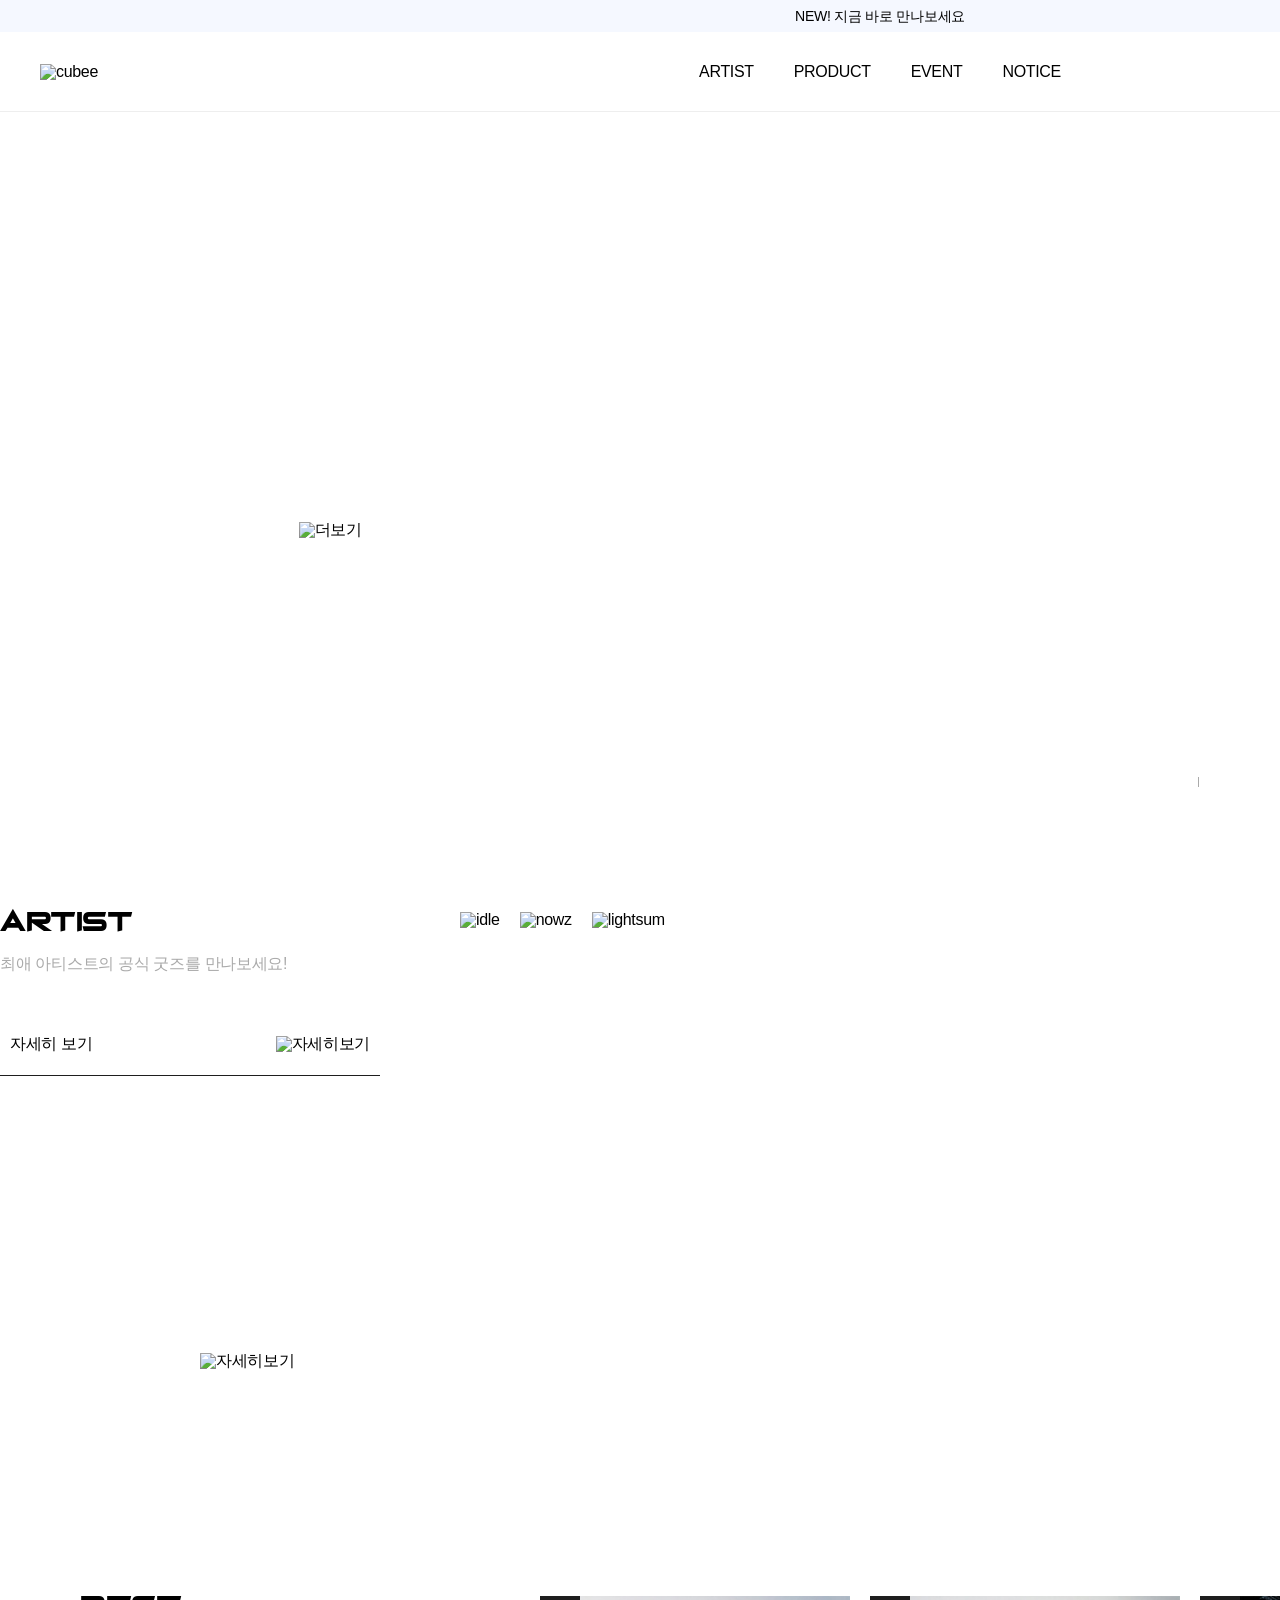
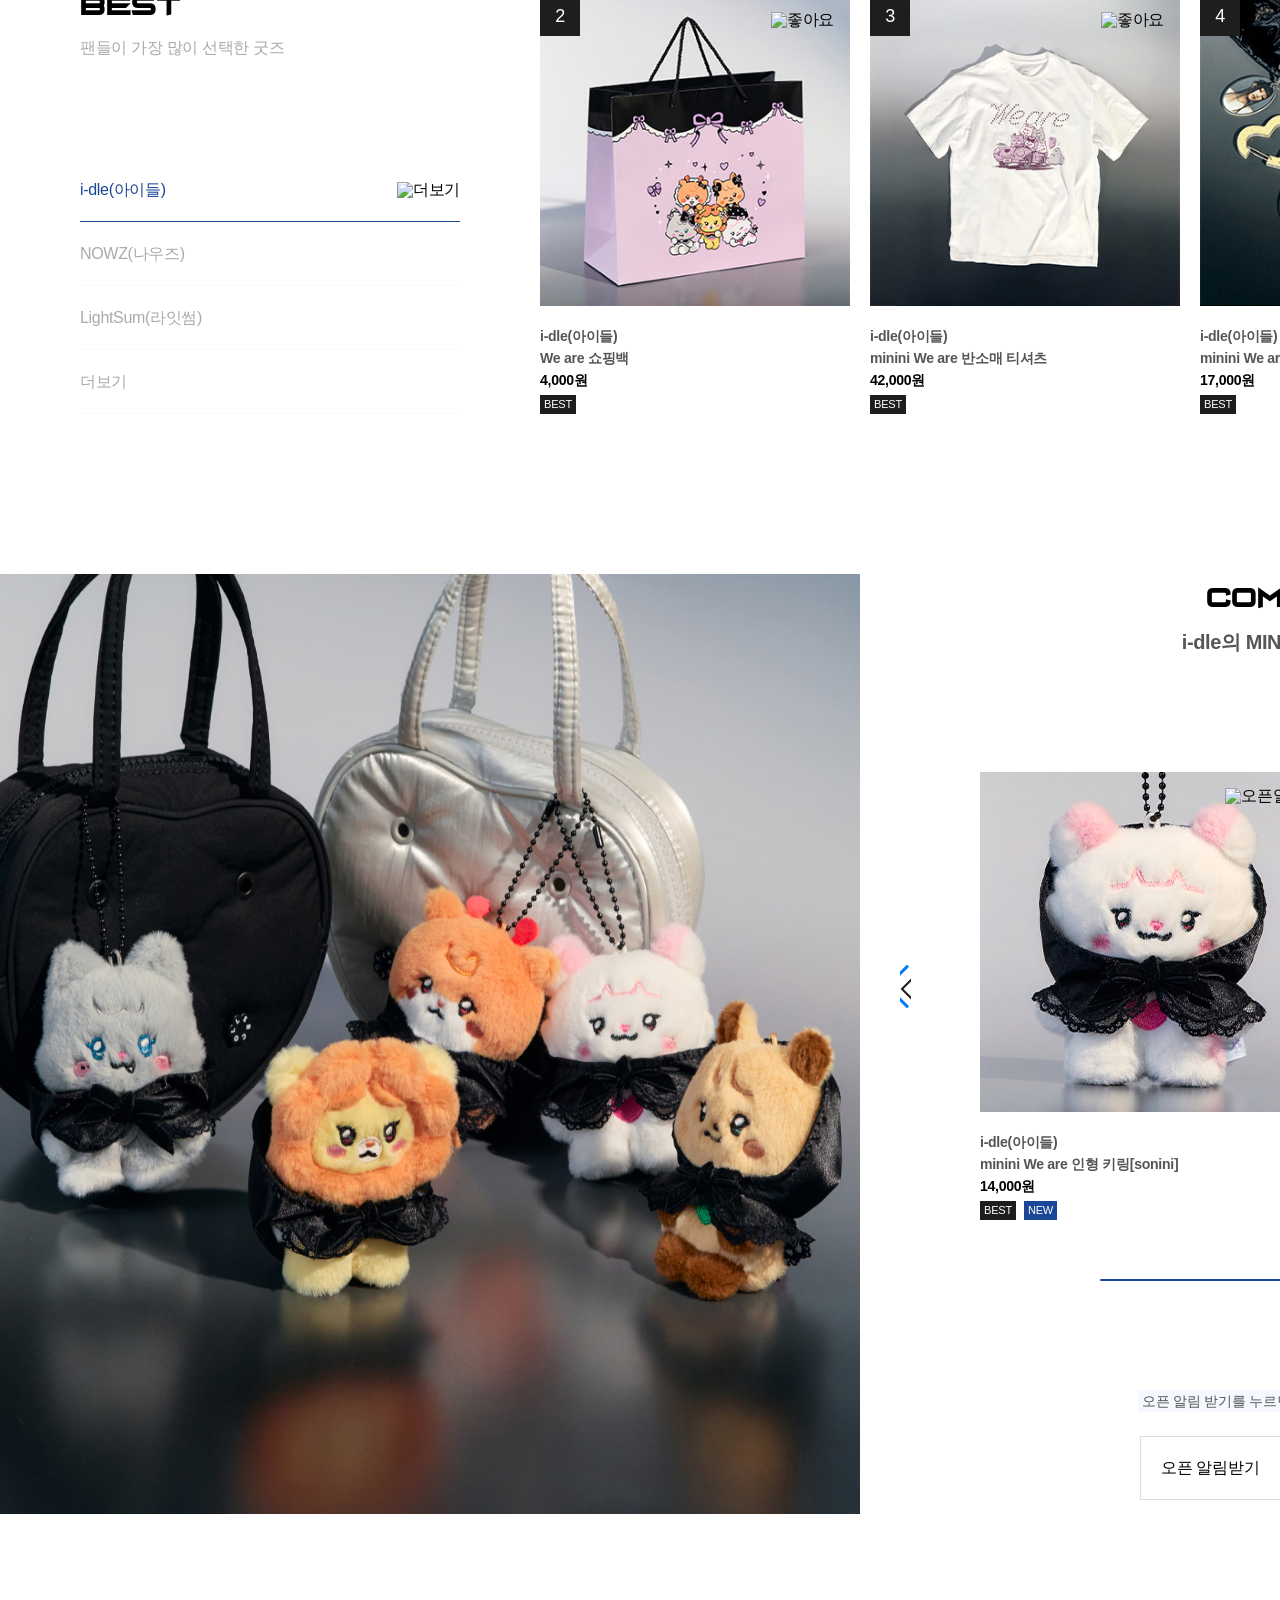
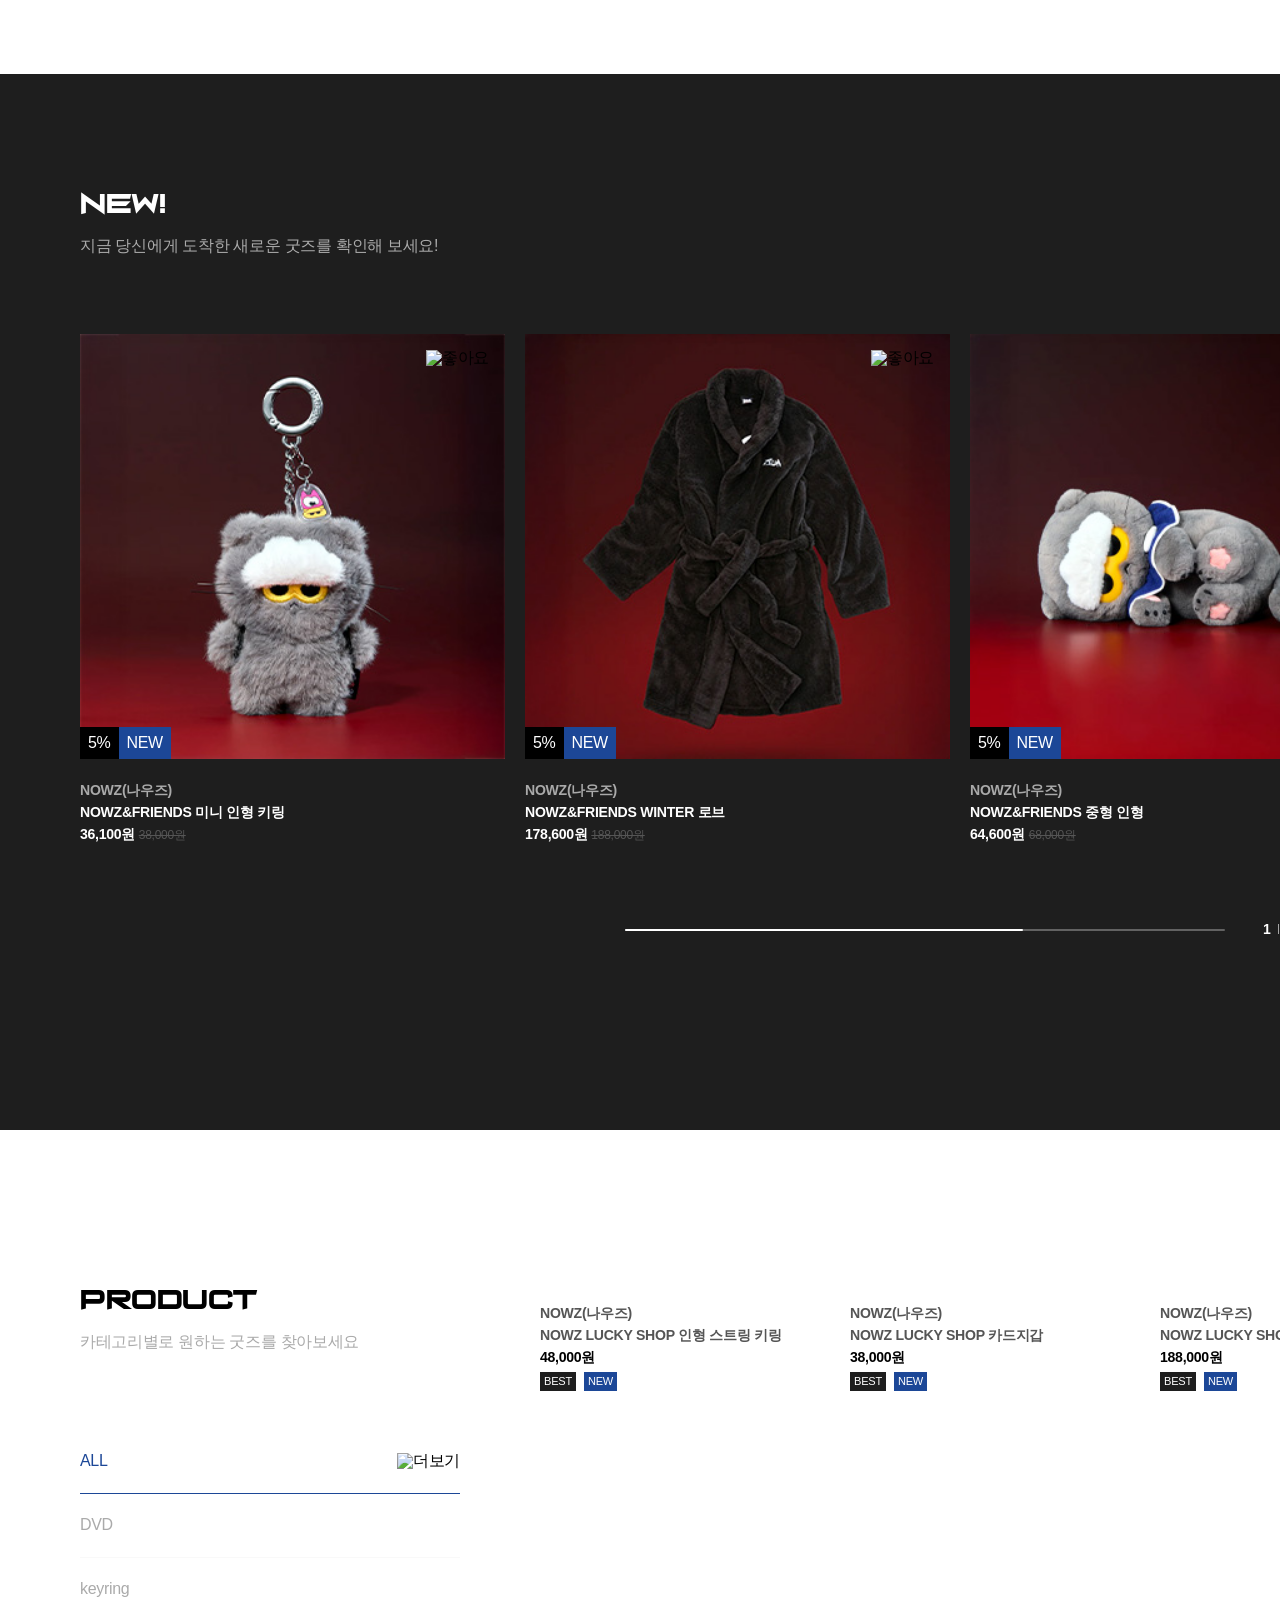
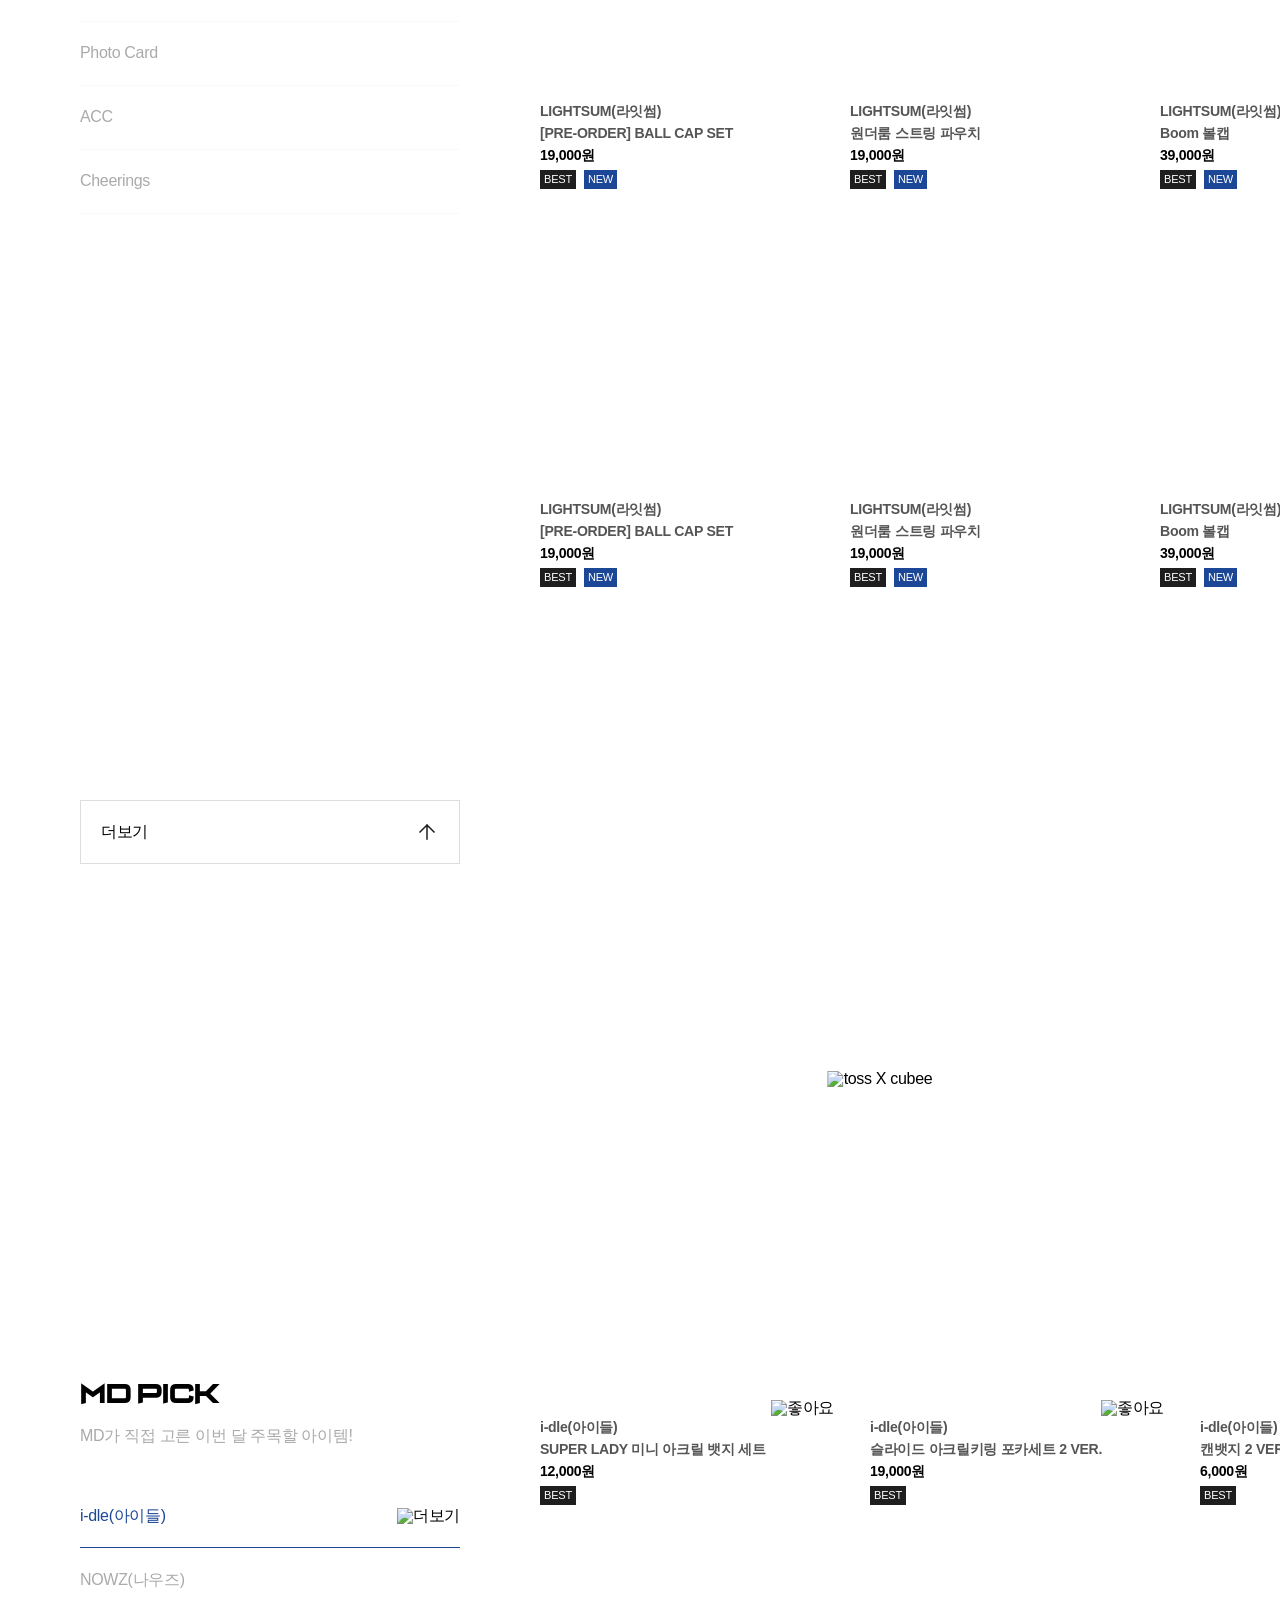
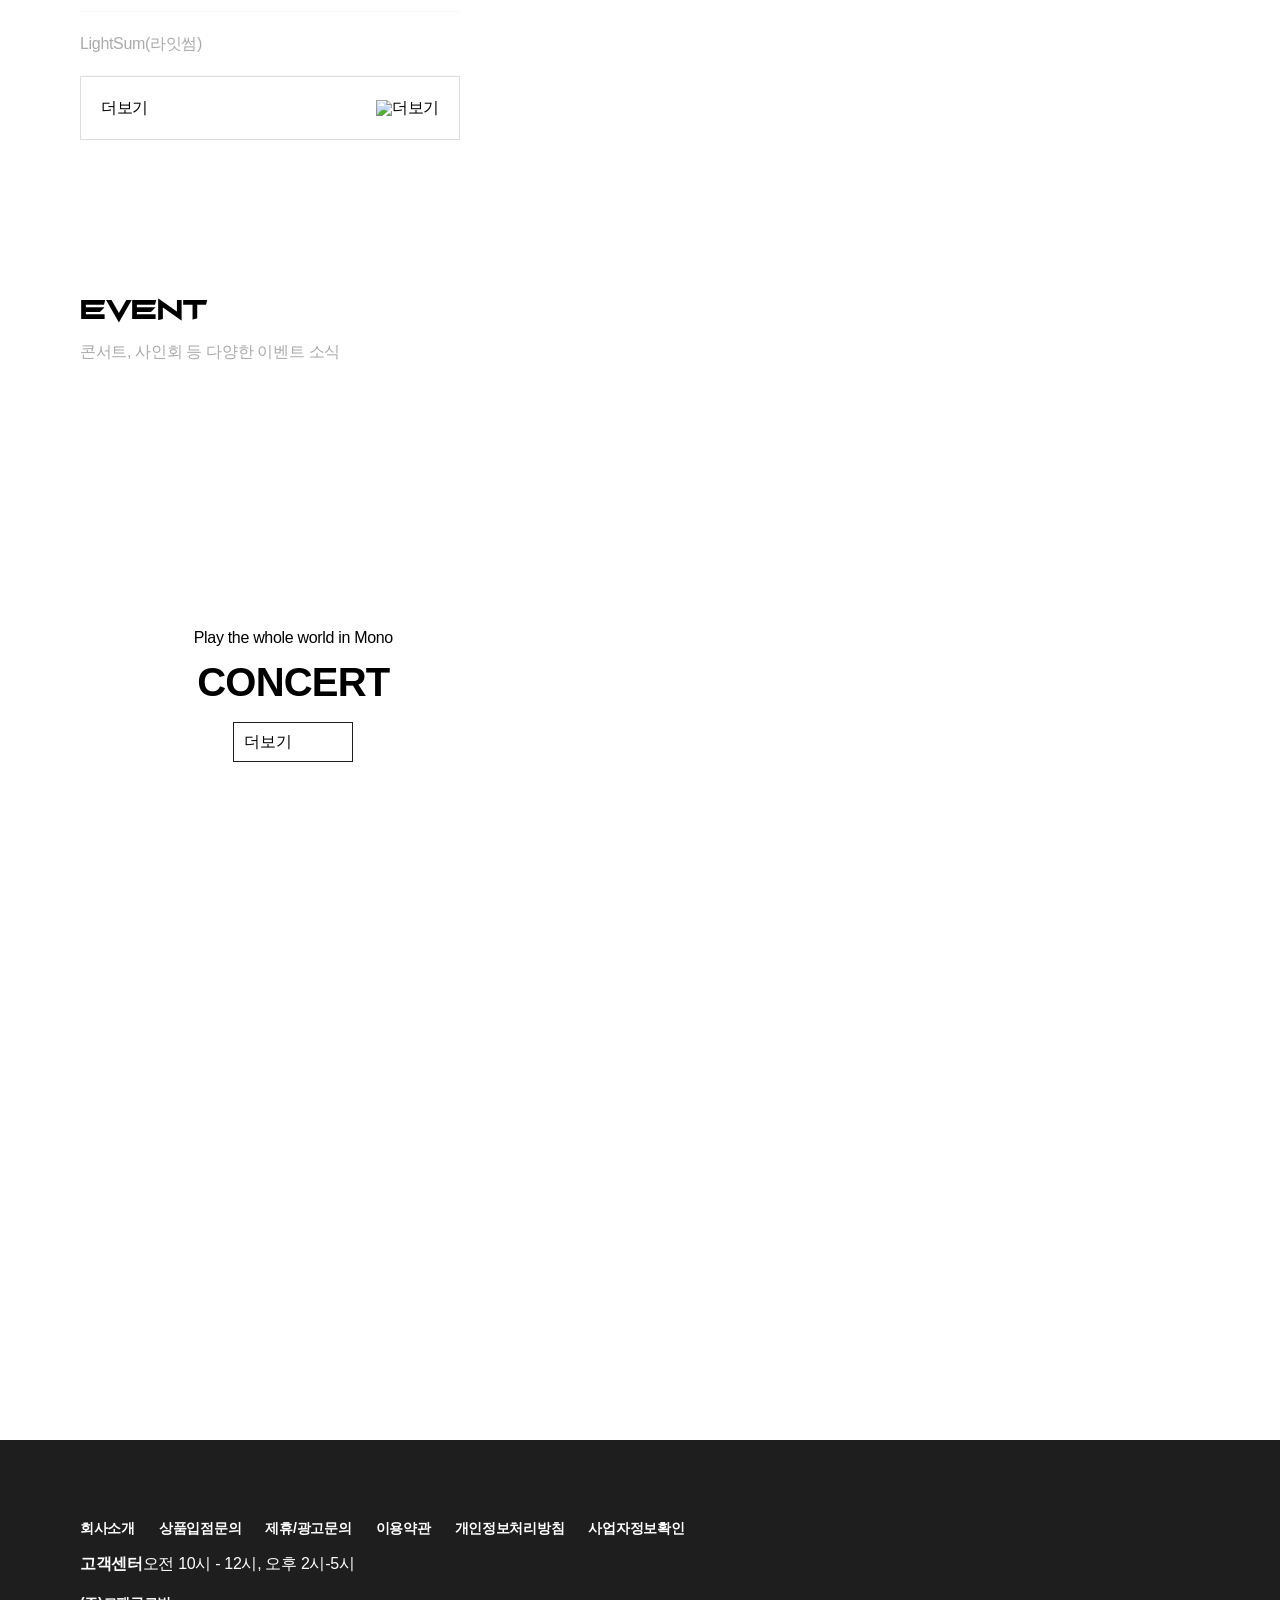
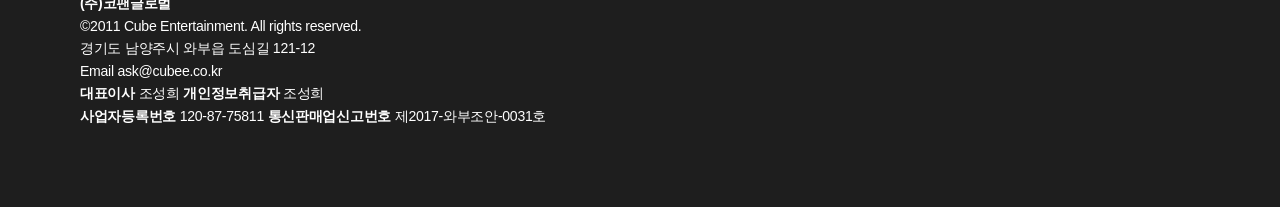
==== index.html @ 0d0c6317 "반응형 시작" ====
<!-- indx. html -->
<!--
 * GitHub Repository Phishing Alert Appeal & Project Verification
이 페이지는 깃허브에서 발생한 피싱 경고 오탐지(False Positive)를 해명하고, 해당 코드가 순수한 학습 및 포트폴리오용임을 증명하기 위해 작성되었습니다.
 * Project: Portfolio Prototype
 * Warning: This html does not process actual transactions or user credentials.
The similarity to the actual commercial site is purely for design practice.
-->

<!DOCTYPE html>
<html lang="ko">
<head>
    <meta charset="UTF-8">
    <meta name="viewport" content="width=device-width, initial-scale=1.0">
    <meta name="description" content="">
    <meta name="keywords" content="">
    <link rel="shortcut icon" href="./images/common/favicon.png" type="image/x-icon">
    <title>cubee</title>
    <!--swiper 필수 css cdn 연결-->
    <link rel="stylesheet" href="https://unpkg.com/swiper/swiper-bundle.css">
    <link rel="stylesheet" href="https://unpkg.com/swiper/swiper-bundle.min.css">
    <!--swiper 필수 JS cdn 연결-->
    <script src="https://unpkg.com/swiper/swiper-bundle.js"></script>
    <script src="https://unpkg.com/swiper/swiper-bundle.min.js"></script>
    <!-- 플러그인, 웹글꼴 연결 -->
    <link rel="stylesheet" as="style" crossorigin href="https://cdn.jsdelivr.net/gh/orioncactus/pretendard@v1.3.9/dist/web/static/pretendard-dynamic-subset.min.css" />
    <!-- 개별 사용자 디자인 파일 -->
    <link rel="stylesheet" href="./styles/reset.css">
    <link rel="stylesheet" href="./styles/common.css">
    <link rel="stylesheet" href="./styles/index.css">
    <link rel="stylesheet" href="./styles/responsive.css">
    <script src="./scripts/common.js" defer></script>
    <script src="./scripts/index.js" defer></script>
</head>
<body>
    <div id="wrap">
        <div class="top_bnr_swiper">
            <div class="swiper top_bnr">
                <div class="swiper-wrapper">
                    <div class="swiper-slide slide1">
                        <a href="#">NEW i-dle 공식 응원봉 출시! 지금 바로 만나보세요</a>
                    </div>
                    <div class="swiper-slide slide2">
                        <a href="#">NEW! 지금 바로 만나보세요</a>
                    </div>
                </div>
                <a href="#" class="close_btn"><img src="./images/common/close.png" alt="닫기"></a>
            </div>
        </div>
        <header>
            <h1><a href="#"><img src="./images/common/cubee_logo.svg" alt="cubee"></a></h1><!-- cubee.png / cubee.svg -->
            <nav id="gnb"><!-- m/t : 아이콘으로 변경 생각중 -->
                <ul class="gnb_depth1"><!-- hover -->
                    <li>
                        <a href="#">ARTIST</a>
                        <div class="depth2_container">
                            <div class="depth2_wrap">
                                <ul class="gnb_depth2">
                                    <li><a href="#">i-dle</a></li>
                                    <li><a href="#">NOWZ</a></li>
                                    <li><a href="#">LIGHTSUM</a></li>
                                </ul>
                                <div class="gnb_bnr">
                                    <a href="#">
                                        <div class="bnr_txt">
                                            <p>i-dle</p>
                                            <img src="./images/common/bnr_more.svg" alt="더보기">
                                        </div>
                                        <img class="bnr_img" src="./images/common/bnr_img_1.jpg" alt="">
                                        <p>Mono(Feat. skaiwater)</p>
                                    </a>
                                </div>
                            </div>
                        </div>
                    </li>
                    <li>
                        <a href="#">PRODUCT</a>
                        <div class="depth2_container">
                            <div class="depth2_wrap">
                                <ul class="gnb_depth2">
                                    <li><a href="#">ALL</a></li>
                                    <li>
                                        <a href="#">MUSIC</a>
                                        <ul class="gnb_depth3">
                                            <li><a href="#">CD</a></li>
                                            <li><a href=""#>DVD</a></li>
                                        </ul>
                                    </li>
                                    <li>
                                        <a href="#">PHOTO</a>
                                        <ul class="gnb_depth3">
                                            <li><a href="#">PHOTO CARD</a></li>
                                            <li><a href=""#>PHOTO BOOK</a></li>
                                        </ul>
                                    </li>
                                    <li>
                                        <a href="#">STATIONERY</a>
                                        <ul class="gnb_depth3">
                                            <li><a href="#">OFFICE</a></li>
                                            <li><a href=""#>SKICKER</a></li>
                                        </ul>
                                    </li>
                                    <li>
                                        <a href="#">ACC</a>
                                        <ul class="gnb_depth3">
                                            <li><a href="#">KEYRING</a></li>
                                            <li><a href=""#>CLOTHING</a></li>
                                            <li><a href=""#>PHONE CASE</a></li>
                                        </ul>
                                    </li>
                                    <li>
                                        <a href="#">CHEERINGS</a>
                                        <ul class="gnb_depth3">
                                            <li><a href="#">LIGHTSTICK</a></li>
                                        </ul>
                                    </li>
                                </ul>
                                <div class="gnb_bnr">
                                    <a href="#">
                                        <div class="bnr_txt">
                                            <p>TO DAY, MD PICK!</p>
                                            <img src="./images/common/bnr_more.svg" alt="더보기">
                                        </div>
                                        <img class="bnr_img" src="./images/common/bnr_img_2.jpg" alt="">
                                        <p>행운을 가져다주는, NOWZ LUCKY SHOP 카드지갑!</p>
                                    </a>
                                </div>
                            </div>
                        </div>
                    </li>
                    <li><a href="#">EVENT</a></li>
                    <li><a href="#">NOTICE</a></li>
                </ul>
                <div class="gnb_bg"></div>
            </nav>
            <div class="lnb">
                <a href="#" class="search"><img src="./images/common/search.svg" alt="검색"></a><!-- search.svg -->
                <a href="#" class="cart"><img src="./images/common/cart.svg" alt="장바구니"></a><!-- cart.svg -->
                <a href="#" class="user"><img src="./images/common/user.svg" alt="회원정보"></a><!-- memvers.svg -->
            </div>
        </header>
        <main>
            <!-- 1.hero banner -->
            <div class="hero_bnr">
                <div class="swiper hero">
                    <div class="swiper-wrapper">
                        <div class="swiper-slide slide1"><!-- background img  -->
                            <div class="slide_txt">
                                <h1>작고 귀여운 i-dle<br>minini의 등장!</h1>
                                <a href="#" class = more_btn>
                                    <span>지금 만나보기</span>
                                    <img src="./images/common/more.svg" alt="더보기">
                                </a><!-- more.png -->
                            </div>
                        </div>
                        <div class="swiper-slide slide2"><!-- background img  -->
                            <div class="slide_txt">
                                <h1>작고 귀여운 i-dle<br>minini의 등장!</h1>
                                <a href="#" class = more_btn>
                                    <span>지금 만나보기</span>
                                    <img src="./images/common/more.svg" alt="더보기">
                                </a><!-- more.png -->
                            </div>
                        </div>
                        <div class="swiper-slide slide3"><!-- background img  -->
                            <div class="slide_txt">
                                <h1>작고 귀여운 i-dle<br>minini의 등장!</h1>
                                <a href="#" class = more_btn >
                                    <span>지금 만나보기</span>
                                    <img src="./images/common/more.svg" alt="더보기">
                                </a><!-- more.png -->
                            </div>
                        </div>
                    </div>
                    <div class="swiper-button-prev prev"></div>
                    <div class="swiper-button-next next"></div>
                    <div class="page_scroll">
                        <div class="swiper-scrollbar scroll"></div><!-- 왼쪽: 스크롤바 -->
                        <div class="swiper-pagination page"></div><!-- 오른쪽: 페이지네이션 -->
                    </div>
                </div>
            </div>
            <!-- 2. artist -->
            <div class="container artist">
                <div class="contents artist_left">
                    <div class="title">
                        <h1>ARTIST</h1><!-- h1 fontfamliy:'DecaydenceStraight'; 연결필요 -->
                        <p>최애 아티스트의 공식 굿즈를 만나보세요!</p>
                    </div>
                    <div class="more_btn"><!-- hover -->
                        <a href="#"><p class="btn_txt">자세히 보기</p><img src="./images/product/more_btn.svg" alt="자세히보기"></a>
                    </div>
                </div>
                <div class="artist_right"><!-- hover시 img 변경 -->
                    <a href="#"><img src="./images/product/artist_01.jpg" alt="idle"></a><!-- background img : idle -->
                    <a href="#"><img src="./images/product/artist_02.jpg" alt="nowz"></a><!-- background img : nowz -->
                    <a href="#"><img src="./images/product/artist_03.jpg" alt="lightsum"></a><!-- background img :lightsum -->
                </div>
            </div>
            <!-- 3. add bnr 1st -->
            <div class="add_bnr_product">
                <a href="#" class="add_contents"><!-- background img -->
                    <h1>내 최애 아이돌의 공식응원봉!</h1>
                    <div class="more_btn">
                        <img src="./images/common/more.svg" alt="자세히보기">
                        <p>지금 바로 만나보세요</p>
                    </div>
                </a>
            </div>
            <!-- 4. best -->
            <div class="container best">
                <div class="contents best_left">
                    <div class="contents_wrap">
                        <div class="title">
                            <h1>BEST</h1>
                            <p>팬들이 가장 많이 선택한 굿즈</p>
                        </div>
                        <ul class="tab_menu"><!-- js 연결 data 추가 -->
                            <li><a href="#" data-index="0" class="best_tab_s active"><p class="tab">i-dle(아이들)</p><img src="./images/product/more_active.svg" alt="더보기"></a></li>
                            <li><a href="#" data-index="1" class="best_tab_s"><p class="tab">NOWZ(나우즈)</p><img src="./images/product/more_active.svg" alt="더보기"></a></li>
                            <li><a href="#" data-index="2" class="best_tab_s"><p class="tab">LightSum(라잇썸)</p><img src="./images/product/more_active.svg" alt="더보기"></a></li>
                            <li><a href="javascript:void(0)"><p class="tab">더보기</p><img src="./images/product/more_active.svg" alt="더보기"></a></li><!-- 더보기 tab만 페이지 연결로 이어짐 -> list.html -->
                        </ul>
                    </div>
                </div>
                <div class="item best_right">
                    <div class="swiper best_swiper idle_swiper active">
                        <div class="swiper-wrapper">
                            <div class="swiper-slide slide1">
                                <div class="item_list">
                                    <a href="#" class="item_img"><img src="./images/product/best_item_1.jpg" alt=""></a>
                                    <p class="rank">1</p>
                                    <a href="#" class="like"><img src="./images/product/like.svg" alt="좋아요"></a>
                                </div>
                                <div class="item_info">
                                    <a href="#" class="artist_name">i-dle(아이들)</a>
                                    <a href="#" class="info">
                                        <h1>11We are 납작 파우치</h1>
                                        <p class="price">18,000원</p>
                                        <div class="badge"><span>BEST</span></div>
                                    </a>
                                </div>
                            </div>
                            <div class="swiper-slide slide2">
                                <div class="item_list">
                                    <a href="#" class="item_img"><img src="./images/product/best_item_2.jpg" alt=""></a>
                                    <p class="rank">2</p>
                                    <a href="#" class="like"><img src="./images/product/like.svg" alt="좋아요"></a>
                                </div>
                                <div class="item_info">
                                    <a href="#" class="artist_name">i-dle(아이들)</a>
                                    <a href="#" class="info">
                                        <h1>We are 쇼핑백</h1>
                                        <p class="price">4,000원</p>
                                        <div class="badge"><span>BEST</span></div>
                                    </a>
                                </div>
                            </div>
                            <div class="swiper-slide slide3">
                                <div class="item_list">
                                    <a href="#" class="item_img"><img src="./images/product/best_item_3.jpg" alt=""></a>
                                    <p class="rank">3</p>
                                    <a href="#" class="like"><img src="./images/product/like.svg" alt="좋아요"></a>
                                </div>
                                <div class="item_info">
                                    <a href="#" class="artist_name">i-dle(아이들)</a>
                                    <a href="#" class="info">
                                        <h1>minini We are 반소매 티셔츠</h1>
                                        <p class="price">42,000원</p>
                                        <div class="badge"><span>BEST</span></div>
                                    </a>
                                </div>
                            </div>                            
                            <div class="swiper-slide slide4">
                                <div class="item_list">
                                    <a href="#" class="item_img"><img src="./images/product/best_item_4.jpg" alt=""></a>
                                    <p class="rank">4</p>
                                    <a href="#" class="like"><img src="./images/product/like.svg" alt="좋아요"></a>
                                </div>
                                <div class="item_info">
                                    <a href="#" class="artist_name">i-dle(아이들)</a>
                                    <a href="#" class="info">
                                        <h1>minini We are 카라비너 아크릴 키링</h1>
                                        <p class="price">17,000원</p>
                                        <div class="badge"><span>BEST</span></div>
                                    </a>
                                </div>
                            </div>
                            <div class="swiper-slide slide5">
                                <div class="item_list">
                                    <a href="#" class="item_img"><img src="./images/product/best_item_1.jpg" alt=""></a>
                                    <p class="rank">5</p>
                                    <a href="#" class="like"><img src="./images/product/like.svg" alt="좋아요"></a>
                                </div>
                                <div class="item_info">
                                    <a href="#" class="artist_name">i-dle(아이들)</a>
                                    <a href="#" class="info">
                                        <h1>We are 납작 파우치</h1>
                                        <p class="price">18,000원</p>
                                        <div class="badge"><span>BEST</span></div>
                                    </a>
                                </div>
                            </div>
                            <div class="swiper-slide slide6">
                                <div class="item_list">
                                    <a href="#" class="item_img"><img src="./images/product/best_item_2.jpg" alt=""></a>
                                    <p class="rank">6</p>
                                    <a href="#" class="like"><img src="./images/product/like.svg" alt="좋아요"></a>
                                </div>
                                <div class="item_info">
                                    <a href="#" class="artist_name">i-dle(아이들)</a>
                                    <a href="#" class="info">
                                        <h1>We are 납작 파우치</h1>
                                        <p class="price">18,000원</p>
                                        <div class="badge"><span>BEST</span></div>
                                    </a>
                                </div>
                            </div>
                        </div>
                    </div>
                    <div class="swiper best_swiper nows_swiper">
                        <div class="swiper-wrapper">
                            <div class="swiper-slide slide1">
                                <div class="item_list">
                                    <a href="#" class="item_img"><img src="./images/product/best_item_1.jpg" alt=""></a>
                                    <p class="rank">1</p>
                                    <a href="#" class="like"><img src="./images/product/like.svg" alt="좋아요"></a>
                                </div>
                                <div class="item_info">
                                    <a href="#" class="artist_name">i-dle(아이들)</a>
                                    <a href="#" class="info">
                                        <h1>22We are 납작 파우치</h1>
                                        <p class="price">18,000원</p>
                                        <div class="badge"><span>BEST</span></div>
                                    </a>
                                </div>
                            </div>
                            <div class="swiper-slide slide2">
                                <div class="item_list">
                                    <a href="#" class="item_img"><img src="./images/product/best_item_2.jpg" alt=""></a>
                                    <p class="rank">2</p>
                                    <a href="#" class="like"><img src="./images/product/like.svg" alt="좋아요"></a>
                                </div>
                                <div class="item_info">
                                    <a href="#" class="artist_name">i-dle(아이들)</a>
                                    <a href="#" class="info">
                                        <h1>We are 쇼핑백</h1>
                                        <p class="price">4,000원</p>
                                        <div class="badge"><span>BEST</span></div>
                                    </a>
                                </div>
                            </div>
                            <div class="swiper-slide slide3">
                                <div class="item_list">
                                    <a href="#" class="item_img"><img src="./images/product/best_item_3.jpg" alt=""></a>
                                    <p class="rank">3</p>
                                    <a href="#" class="like"><img src="./images/product/like.svg" alt="좋아요"></a>
                                </div>
                                <div class="item_info">
                                    <a href="#" class="artist_name">i-dle(아이들)</a>
                                    <a href="#" class="info">
                                        <h1>minini We are 반소매 티셔츠</h1>
                                        <p class="price">42,000원</p>
                                        <div class="badge"><span>BEST</span></div>
                                    </a>
                                </div>
                            </div>                            
                            <div class="swiper-slide slide4">
                                <div class="item_list">
                                    <a href="#" class="item_img"><img src="./images/product/best_item_4.jpg" alt=""></a>
                                    <p class="rank">4</p>
                                    <a href="#" class="like"><img src="./images/product/like.svg" alt="좋아요"></a>
                                </div>
                                <div class="item_info">
                                    <a href="#" class="artist_name">i-dle(아이들)</a>
                                    <a href="#" class="info">
                                        <h1>minini We are 카라비너 아크릴 키링</h1>
                                        <p class="price">17,000원</p>
                                        <div class="badge"><span>BEST</span></div>
                                    </a>
                                </div>
                            </div>
                            <div class="swiper-slide slide5">
                                <div class="item_list">
                                    <a href="#" class="item_img"><img src="./images/product/best_item_1.jpg" alt=""></a>
                                    <p class="rank">5</p>
                                    <a href="#" class="like"><img src="./images/product/like.svg" alt="좋아요"></a>
                                </div>
                                <div class="item_info">
                                    <a href="#" class="artist_name">i-dle(아이들)</a>
                                    <a href="#" class="info">
                                        <h1>We are 납작 파우치</h1>
                                        <p class="price">18,000원</p>
                                        <div class="badge"><span>BEST</span></div>
                                    </a>
                                </div>
                            </div>
                            <div class="swiper-slide slide6">
                                <div class="item_list">
                                    <a href="#" class="item_img"><img src="./images/product/best_item_2.jpg" alt=""></a>
                                    <p class="rank">6</p>
                                    <a href="#" class="like"><img src="./images/product/like.svg" alt="좋아요"></a>
                                </div>
                                <div class="item_info">
                                    <a href="#" class="artist_name">i-dle(아이들)</a>
                                    <a href="#" class="info">
                                        <h1>We are 납작 파우치</h1>
                                        <p class="price">18,000원</p>
                                        <div class="badge"><span>BEST</span></div>
                                    </a>
                                </div>
                            </div>
                        </div>
                    </div>
                    <div class="swiper best_swiper lightsum_swiper">
                        <div class="swiper-wrapper">
                            <div class="swiper-slide slide1">
                                <div class="item_list">
                                    <a href="#" class="item_img"><img src="./images/product/best_item_1.jpg" alt=""></a>
                                    <p class="rank">1</p>
                                    <a href="#" class="like"><img src="./images/product/like.svg" alt="좋아요"></a>
                                </div>
                                <div class="item_info">
                                    <a href="#" class="artist_name">i-dle(아이들)</a>
                                    <a href="#" class="info">
                                        <h1>33We are 납작 파우치</h1>
                                        <p class="price">18,000원</p>
                                        <div class="badge"><span>BEST</span></div>
                                    </a>
                                </div>
                            </div>
                            <div class="swiper-slide slide2">
                                <div class="item_list">
                                    <a href="#" class="item_img"><img src="./images/product/best_item_2.jpg" alt=""></a>
                                    <p class="rank">2</p>
                                    <a href="#" class="like"><img src="./images/product/like.svg" alt="좋아요"></a>
                                </div>
                                <div class="item_info">
                                    <a href="#" class="artist_name">i-dle(아이들)</a>
                                    <a href="#" class="info">
                                        <h1>We are 쇼핑백</h1>
                                        <p class="price">4,000원</p>
                                        <div class="badge"><span>BEST</span></div>
                                    </a>
                                </div>
                            </div>
                            <div class="swiper-slide slide3">
                                <div class="item_list">
                                    <a href="#" class="item_img"><img src="./images/product/best_item_3.jpg" alt=""></a>
                                    <p class="rank">3</p>
                                    <a href="#" class="like"><img src="./images/product/like.svg" alt="좋아요"></a>
                                </div>
                                <div class="item_info">
                                    <a href="#" class="artist_name">i-dle(아이들)</a>
                                    <a href="#" class="info">
                                        <h1>minini We are 반소매 티셔츠</h1>
                                        <p class="price">42,000원</p>
                                        <div class="badge"><span>BEST</span></div>
                                    </a>
                                </div>
                            </div>                            
                            <div class="swiper-slide slide4">
                                <div class="item_list">
                                    <a href="#" class="item_img"><img src="./images/product/best_item_4.jpg" alt=""></a>
                                    <p class="rank">4</p>
                                    <a href="#" class="like"><img src="./images/product/like.svg" alt="좋아요"></a>
                                </div>
                                <div class="item_info">
                                    <a href="#" class="artist_name">i-dle(아이들)</a>
                                    <a href="#" class="info">
                                        <h1>minini We are 카라비너 아크릴 키링</h1>
                                        <p class="price">17,000원</p>
                                        <div class="badge"><span>BEST</span></div>
                                    </a>
                                </div>
                            </div>
                            <div class="swiper-slide slide5">
                                <div class="item_list">
                                    <a href="#" class="item_img"><img src="./images/product/best_item_1.jpg" alt=""></a>
                                    <p class="rank">5</p>
                                    <a href="#" class="like"><img src="./images/product/like.svg" alt="좋아요"></a>
                                </div>
                                <div class="item_info">
                                    <a href="#" class="artist_name">i-dle(아이들)</a>
                                    <a href="#" class="info">
                                        <h1>We are 납작 파우치</h1>
                                        <p class="price">18,000원</p>
                                        <div class="badge"><span>BEST</span></div>
                                    </a>
                                </div>
                            </div>
                            <div class="swiper-slide slide6">
                                <div class="item_list">
                                    <a href="#" class="item_img"><img src="./images/product/best_item_2.jpg" alt=""></a>
                                    <p class="rank">6</p>
                                    <a href="#" class="like"><img src="./images/product/like.svg" alt="좋아요"></a>
                                </div>
                                <div class="item_info">
                                    <a href="#" class="artist_name">i-dle(아이들)</a>
                                    <a href="#" class="info">
                                        <h1>We are 납작 파우치</h1>
                                        <p class="price">18,000원</p>
                                        <div class="badge"><span>BEST</span></div>
                                    </a>
                                </div>
                            </div>
                        </div>
                    </div>
                </div>
            </div>
            <!-- 5. coming soon -->
            <div class="container coming_container">
                <div class="coming_left">
                    <img src="./images/product/come_all_item.jpg" alt=""><!-- img : 제품 전체컷 -->
                </div>
                <div class="contents coming_right">
                    <div class="title">
                        <h1>COMING SOON!</h1>
                        <p><span>i-dle의 MININI</span>출시가<span>7일</span>남았어요!</p>
                    </div>
                    <div class="item coming_wrap">
                        <div class="swiper coming_swiper">
                            <div class="swiper-wrapper">
                                <div class="swiper-slide slide1">
                                    <div class="item_list">
                                        <a href="#" class="item_img"><img src="./images/product/come_item_1.jpg" alt=""></a>
                                        <a href="#" class="noti"><img src="./images/product/noti.svg" alt="오픈알림"></a>
                                    </div>
                                    <div class="item_info">
                                        <a href="#" class="artist_name">i-dle(아이들)</a>
                                        <a href="#" class="info">
                                            <h1>minini We are 인형 키링[sonini]</h1>
                                            <p class="price">14,000원</p>
                                            <div class="badge"><span>BEST</span><span>NEW</span></div>
                                        </a>
                                    </div>
                                </div>    
                                <div class="swiper-slide slide2">
                                    <div class="item_list">
                                        <a href="#" class="item_img"><img src="./images/product/come_item_2.jpg" alt=""></a>
                                        <a href="#" class="noti"><img src="./images/product/noti.svg" alt="오픈알림"></a>
                                    </div>
                                    <div class="item_info">
                                        <a href="#" class="artist_name">i-dle(아이들)</a>
                                        <a href="#" class="info">
                                            <h1>minini We are 인형 키링[minnini]</h1>
                                            <p class="price">14,000원</p>
                                            <div class="badge"><span>BEST</span><span>NEW</span></div>
                                        </a>
                                    </div>
                                </div>
                                <div class="swiper-slide slide3">
                                    <div class="item_list">
                                        <a href="#" class="item_img"><img src="./images/product/come_item_1.jpg" alt=""></a>
                                        <a href="#" class="noti"><img src="./images/product/noti.svg" alt="오픈알림"></a>
                                    </div>
                                    <div class="item_info">
                                        <a href="#" class="artist_name">i-dle(아이들)</a>
                                        <a href="#" class="info">
                                            <h1>minini We are 인형 키링[sonini]</h1>
                                            <p class="price">14,000원</p>
                                            <div class="badge"><span>BEST</span><span>NEW</span></div>
                                        </a>
                                    </div>
                                </div>    
                                <div class="swiper-slide slide4">
                                    <div class="item_list">
                                        <a href="#" class="item_img"><img src="./images/product/come_item_2.jpg" alt=""></a>
                                        <a href="#" class="noti"><img src="./images/product/noti.svg" alt="오픈알림"></a>
                                    </div>
                                    <div class="item_info">
                                        <a href="#" class="artist_name">i-dle(아이들)</a>
                                        <a href="#" class="info">
                                            <h1>minini We are 인형 키링[minnini]</h1>
                                            <p class="price">14,000원</p>
                                            <div class="badge"><span>BEST</span><span>NEW</span></div>
                                        </a>
                                    </div>
                                </div>
                            </div>
                        </div>
                        <div class="swiper-button-prev prev"></div>
                        <div class="swiper-button-next next"></div>
                        <div class="page_scroll">
                            <div class="swiper-scrollbar scroll"></div>
                            <div class="swiper-pagination page"></div>
                        </div>
                    </div>
                    <div class="noti_btn">
                        <p>오픈 알림 받기를 누르면 아이들을 가장 먼저 만나볼 수있어요!</p>
                        <div class="more_btn">
                            <a href="#"><p class="btn_txt">오픈 알림받기</p><img src="./images/product/more_btn.svg" alt="자세히보기"></a>
                        </div>
                    </div>
                </div>
            </div>
            <!-- 6. new -->
            <div class="container new_container">
                <div class="contents">
                    <div class="title">
                        <div class="title_left">
                            <h1>new!</h1>
                            <p>지금 당신에게 도착한 새로운 굿즈를 확인해 보세요!</p>
                        </div>
                        <a href="#" class="add_btn"><img src="./images/product/add_btn.svg" alt="더보기"></a>
                    </div>
                    <div class="item new_wrap">
                        <div class="swiper new_swiper">
                            <div class="swiper-wrapper">
                                <div class="swiper-slide slide1">
                                    <div class="item_list"><!-- background img -->
                                        <a href="#" class="item_img"><img src="./images/product/new_item_1.jpg" alt=""></a>
                                        <a href="#" class="like"><img src="./images/product/like.svg" alt="좋아요"></a>
                                        <div class="badge">
                                            <p>5%</p>
                                            <p>NEW</p>
                                        </div>
                                    </div>
                                    <div class="item_info">
                                        <a href="#" class="artist_name">NOWZ(나우즈)</a>
                                        <a href="#" class="info">
                                            <h1>NOWZ&FRIENDS 미니 인형 키링</h1>
                                            <p class="price">36,100원 <del>38,000원</del></p>
                                        </a>
                                    </div>
                                </div>
                                <div class="swiper-slide slide2">
                                    <div class="item_list"><!-- background img -->
                                        <a href="#" class="item_img"><img src="./images/product/new_item_2.jpg" alt=""></a>
                                        <a href="#" class="like"><img src="./images/product/like.svg" alt="좋아요"></a>
                                        <div class="badge">
                                            <p>5%</p>
                                            <p>NEW</p>
                                        </div>
                                    </div>
                                    <div class="item_info">
                                        <a href="#" class="artist_name">NOWZ(나우즈)</a>
                                        <a href="#" class="info">
                                            <h1>NOWZ&FRIENDS WINTER 로브</h1>
                                            <p class="price">178,600원 <del>188,000원</del></p>
                                        </a>
                                    </div>
                                </div>
                                <div class="swiper-slide slide3">
                                    <div class="item_list"><!-- background img -->
                                        <a href="#" class="item_img"><img src="./images/product/new_item_3.jpg" alt=""></a>
                                        <a href="#" class="like"><img src="./images/product/like.svg" alt="좋아요"></a>
                                        <div class="badge">
                                            <p>5%</p>
                                            <p>NEW</p>
                                        </div>
                                    </div>
                                    <div class="item_info">
                                        <a href="#" class="artist_name">NOWZ(나우즈)</a>
                                        <a href="#" class="info">
                                            <h1>NOWZ&FRIENDS 중형 인형</h1>
                                            <p class="price">64,600원 <del>68,000원</del></p>
                                        </a>
                                    </div>
                                </div>
                                <div class="swiper-slide slide4">
                                    <div class="item_list"><!-- background img -->
                                        <a href="#" class="item_img"><img src="./images/product/new_item_4.jpg" alt=""></a>
                                        <a href="#" class="like"><img src="./images/product/like.svg" alt="좋아요"></a>
                                        <div class="badge">
                                            <p>5%</p>
                                            <p>NEW</p>
                                        </div>
                                    </div>
                                    <div class="item_info">
                                        <a href="#" class="artist_name">NOWZ(나우즈)</a>
                                        <a href="#" class="info">
                                            <h1>NOWZ FRIENDS 쿠션</h1>
                                            <p class="price">55,100원 <del>58,000원</del></p>
                                        </a>
                                    </div>
                                </div>
                                <div class="swiper-slide slide5">
                                    <div class="item_list"><!-- background img -->
                                        <a href="#" class="item_img"><img src="./images/product/new_item_1.jpg" alt=""></a>
                                        <a href="#" class="like"><img src="./images/product/like.svg" alt="좋아요"></a>
                                        <div class="badge">
                                            <p>5%</p>
                                            <p>NEW</p>
                                        </div>
                                    </div>
                                    <div class="item_info">
                                        <a href="#" class="artist_name">NOWZ(나우즈)</a>
                                        <a href="#" class="info">
                                            <h1>NOWZ&FRIENDS 미니 인형 키링</h1>
                                            <p class="price">36,100원 <del>38,000원</del></p>
                                        </a>
                                    </div>
                                </div>
                                <div class="swiper-slide slide6">
                                    <div class="item_list"><!-- background img -->
                                        <a href="#" class="item_img"><img src="./images/product/new_item_2.jpg" alt=""></a>
                                        <a href="#" class="like"><img src="./images/product/like.svg" alt="좋아요"></a>
                                        <div class="badge">
                                            <p>5%</p>
                                            <p>NEW</p>
                                        </div>
                                    </div>
                                    <div class="item_info">
                                        <a href="#" class="artist_name">NOWZ(나우즈)</a>
                                        <a href="#" class="info">
                                            <h1>NOWZ&FRIENDS 미니 인형 키링</h1>
                                            <p class="price">36,100원 <del>38,000원</del></p>
                                        </a>
                                    </div>
                                </div>
                            </div>
                        </div>
                        <div class="page_scroll">
                            <div class="swiper-scrollbar scroll"></div>
                            <div class="swiper-pagination page"></div>
                        </div>
                    </div>
                </div>
            </div>
            <!-- 7. product  -->
            <div class="container product">
                <div class="contents contents_more product_left">
                    <div class="contents_wrap">
                        <div class="title">
                            <h1>PRODUCT</h1>
                            <p>카테고리별로 원하는 굿즈를 찾아보세요</p>
                        </div>
                        <ul class="tab_menu">
                            <li><a href="#" class="active"><p class="tab">ALL</p><img src="./images/product/more_active.svg" alt="더보기"></a></li>
                            <li><a href="#"><p class="tab">DVD</p><img src="./images/product/more_active.svg" alt="더보기"></a></li>
                            <li><a href="#"><p class="tab">keyring</p><img src="./images/product/more_active.svg" alt="더보기"></a></li>
                            <li><a href="#"><p class="tab">Photo Card</p><img src="./images/product/more_active.svg" alt="더보기"></a></li>
                            <li><a href="#"><p class="tab">ACC</p><img src="./images/product/more_active.svg" alt="더보기"></a></li>
                            <li><a href="#"><p class="tab">Cheerings</p><img src="./images/product/more_active.svg " alt="더보기"></a></li>
                        </ul>
                    </div>
                    <div class="more_btn"><a href="javascript:void(0)"><p class="txt">더보기</p><img src="./images/product/product_more.svg" alt="더보기"></a></div>
                </div>
                <div class="item product_right">
                    <div class="product_list">
                        <div class="list list1">
                            <div class="item_list">
                                <a href="#" class="item_img"><img src="./images/product/product_item_1.jpg" alt=""></a>
                                <a href="#" class="like"><img src="./images/product/like.svg" alt="좋아요"></a>
                            </div>
                            <div class="item_info">
                                <a href="#" class="artist_name">NOWZ(나우즈)</a>
                                <a href="#" class="info">
                                    <h1>NOWZ LUCKY SHOP 인형 스트링 키링</h1>
                                    <p class="price">48,000원</p>
                                    <p class="badge"><span>BEST</span><span>NEW</span></p>
                                </a>
                            </div>
                        </div>
                        <div class="list list2">
                            <div class="item_list">
                                <a href="#" class="item_img"><img src="./images/product/product_item_2.jpg" alt=""></a>
                                <a href="#" class="like"><img src="./images/product/like.svg" alt="좋아요"></a>
                            </div>
                            <div class="item_info">
                                <a href="#" class="artist_name">NOWZ(나우즈)</a>
                                <a href="#" class="info">
                                    <h1>NOWZ LUCKY SHOP 카드지갑</h1>
                                    <p class="price">38,000원</p>
                                    <p class="badge"><span>BEST</span><span>NEW</span></p>
                                </a>
                            </div>
                        </div>
                        <div class="list list3">
                            <div class="item_list">
                                <a href="#" class="item_img"><img src="./images/product/product_item_3.jpg" alt=""></a>
                                <a href="#" class="like"><img src="./images/product/like.svg" alt="좋아요"></a>
                            </div>
                            <div class="item_info">
                                <a href="#" class="artist_name">NOWZ(나우즈)</a>
                                <a href="#" class="info">
                                    <h1>NOWZ LUCKY SHO 백팩 (L)</h1>
                                    <p class="price">188,000원</p>
                                    <p class="badge"><span>BEST</span><span>NEW</span></p>
                                </a>
                            </div>
                        </div>
                        <div class="list list4">
                            <div class="item_list">
                                <a href="#" class="item_img"><img src="./images/product/product_item_4.jpg" alt=""></a>
                                <a href="#" class="like"><img src="./images/product/like.svg" alt="좋아요"></a>
                            </div>
                            <div class="item_info">
                                <a href="#" class="artist_name">NOWZ(나우즈)</a>
                                <a href="#" class="info">
                                    <h1>FRIENDS 레진 키캡</h1>
                                    <p class="price">26,900원</p>
                                    <p class="badge"><span>BEST</span><span>NEW</span></p>
                                </a>
                            </div>
                        </div>
                        <div class="list list5">
                            <div class="item_list">
                                <a href="#" class="item_img"><img src="./images/product/product_item_5.png" alt=""></a>
                                <a href="#" class="like"><img src="./images/product/like.svg" alt="좋아요"></a>
                            </div>
                            <div class="item_info">
                                <a href="#" class="artist_name">LIGHTSUM(라잇썸)</a>
                                <a href="#" class="info">
                                    <h1>[PRE-ORDER] BALL CAP SET</h1>
                                    <p class="price">19,000원</p>
                                    <p class="badge"><span>BEST</span><span>NEW</span></p>
                                </a>
                            </div>
                        </div>
                        <div class="list list6">
                            <div class="item_list">
                                <a href="#" class="item_img"><img src="./images/product/product_item_6.jpg" alt=""></a>
                                <a href="#" class="like"><img src="./images/product/like.svg" alt="좋아요"></a>
                            </div>
                            <div class="item_info">
                                <a href="#" class="artist_name">LIGHTSUM(라잇썸)</a>
                                <a href="#" class="info">
                                    <h1>원더룸 스트링 파우치</h1>
                                    <p class="price">19,000원</p>
                                    <p class="badge"><span>BEST</span><span>NEW</span></p>
                                </a>
                            </div>
                        </div>
                        <div class="list list7">
                            <div class="item_list">
                                <a href="#" class="item_img"><img src="./images/product/product_item_7.jpg" alt=""></a>
                                <a href="#" class="like"><img src="./images/product/like.svg" alt="좋아요"></a>
                            </div>
                            <div class="item_info">
                                <a href="#" class="artist_name">LIGHTSUM(라잇썸)</a>
                                <a href="#" class="info">
                                    <h1>Boom 볼캡</h1>
                                    <p class="price">39,000원</p>
                                    <p class="badge"><span>BEST</span><span>NEW</span></p>
                                </a>
                            </div>
                        </div>
                        <div class="list list8">
                            <div class="item_list">
                                <a href="#" class="item_img"><img src="./images/product/product_item_8.jpg" alt=""></a>
                                <a href="#" class="like"><img src="./images/product/like.svg" alt="좋아요"></a>
                            </div>
                            <div class="item_info">
                                <a href="#" class="artist_name">LIGHTSUM(라잇썸)</a>
                                <a href="#" class="info">
                                    <h1>랜덤 아크릴 참 (1개)</h1>
                                    <p class="price">6,000원</p>
                                    <p class="badge"><span>BEST</span><span>NEW</span></p>
                                </a>
                            </div>
                        </div>
                        <div class="list list9">
                            <div class="item_list">
                                <a href="#" class="item_img"><img src="./images/product/product_item_5.png" alt=""></a>
                                <a href="#" class="like"><img src="./images/product/like.svg" alt="좋아요"></a>
                            </div>
                            <div class="item_info">
                                <a href="#" class="artist_name">LIGHTSUM(라잇썸)</a>
                                <a href="#" class="info">
                                    <h1>[PRE-ORDER] BALL CAP SET</h1>
                                    <p class="price">19,000원</p>
                                    <p class="badge"><span>BEST</span><span>NEW</span></p>
                                </a>
                            </div>
                        </div>
                        <div class="list list10">
                            <div class="item_list">
                                <a href="#" class="item_img"><img src="./images/product/product_item_6.jpg" alt=""></a>
                                <a href="#" class="like"><img src="./images/product/like.svg" alt="좋아요"></a>
                            </div>
                            <div class="item_info">
                                <a href="#" class="artist_name">LIGHTSUM(라잇썸)</a>
                                <a href="#" class="info">
                                    <h1>원더룸 스트링 파우치</h1>
                                    <p class="price">19,000원</p>
                                    <p class="badge"><span>BEST</span><span>NEW</span></p>
                                </a>
                            </div>
                        </div>
                        <div class="list list11">
                            <div class="item_list">
                                <a href="#" class="item_img"><img src="./images/product/product_item_7.jpg" alt=""></a>
                                <a href="#" class="like"><img src="./images/product/like.svg" alt="좋아요"></a>
                            </div>
                            <div class="item_info">
                                <a href="#" class="artist_name">LIGHTSUM(라잇썸)</a>
                                <a href="#" class="info">
                                    <h1>Boom 볼캡</h1>
                                    <p class="price">39,000원</p>
                                    <p class="badge"><span>BEST</span><span>NEW</span></p>
                                </a>
                            </div>
                        </div>
                        <div class="list list12">
                            <div class="item_list">
                                <a href="#" class="item_img"><img src="./images/product/product_item_8.jpg" alt=""></a>
                                <a href="#" class="like"><img src="./images/product/like.svg" alt="좋아요"></a>
                            </div>
                            <div class="item_info">
                                <a href="#" class="artist_name">LIGHTSUM(라잇썸)</a>
                                <a href="#" class="info">
                                    <h1>랜덤 아크릴 참 (1개)</h1>
                                    <p class="price">6,000원</p>
                                    <p class="badge"><span>BEST</span><span>NEW</span></p>
                                </a>
                            </div>
                        </div>
                    </div>
                </div>
            </div>
            <!-- 8. add bnr pay -->
            <div class="add_bnr_pay">
                <a href="#" class="add_contents"><!-- background img -->
                    <div class="logo"><img src="./images/product/toss_cubee_logo.png" alt="toss X cubee"></div>
                    <h1>토스페이로 할인 받고  MD 사자!</h1>
                    <p>최대 4,000원 혜택 받으세요!</p>
                </a>
            </div>
            <!-- 9. md pick -->
            <div class="container mdpick">
                <div class="contents contents_more mdpick_left">
                    <div class="contents_wrap">
                        <div class="title">
                            <h1>md pick</h1>
                            <p>MD가 직접 고른 이번 달 주목할 아이템!</p>
                        </div>
                        <ul class="tab_menu">
                            <li><a href="#" data-index="0" class="active"><p class="tab">i-dle(아이들)</p><img src="./images/product/more_active.svg" alt="더보기"></a></li>
                            <li><a href="#" data-index="1"><p class="tab">NOWZ(나우즈)</p><img src="./images/product/more_active.svg" alt="더보기"></a></li>
                            <li><a href="#" data-index="2"><p class="tab">LightSum(라잇썸)</p><img src="./images/product/more_active.svg" alt="더보기"></a></li>
                        </ul>
                    </div>
                    <div class="more_btn"><a href="javascript:void(0)"><p class="txt">더보기</p><img src="./images/product/more_btn.svg" alt="더보기"></a></div>
                </div>
                <div class="item mdpick_right">
                    <div class="swiper mdpick_swiper idle_md_swiper active">
                        <div class="swiper-wrapper">
                            <div class="swiper-slide slide1">
                                <div class="item_list">
                                    <a href="#" class="item_img"><img src="./images/product/mdpick_item_1.png" alt=""></a>
                                    <a href="#" class="like"><img src="./images/product/like.svg" alt="좋아요"></a>
                                </div>
                                <div class="item_info">
                                    <a href="#" class="artist_name">i-dle(아이들)</a>
                                    <a href="#" class="info">
                                        <h1>11SUPER LADY 티셔츠(Black)</h1>
                                        <p class="price">39,000원</p>
                                        <p class="badge"><span>BEST</span></p>
                                    </a>
                                </div>
                            </div>
                            <div class="swiper-slide slide2">
                                <div class="item_list">
                                    <a href="#" class="item_img"><img src="./images/product/mdpick_item_2.png" alt=""></a>
                                    <a href="#" class="like"><img src="./images/product/like.svg" alt="좋아요"></a>
                                </div>
                                <div class="item_info">
                                    <a href="#" class="artist_name">i-dle(아이들)</a>
                                    <a href="#" class="info">
                                        <h1>SUPER LADY 미니 아크릴 뱃지 세트 </h1>
                                        <p class="price">12,000원</p>
                                        <p class="badge"><span>BEST</span></p>
                                    </a>
                                </div>
                            </div>
                            <div class="swiper-slide slide3">
                                <div class="item_list">
                                    <a href="#" class="item_img"><img src="./images/product/mdpick_item_3.png" alt=""></a>
                                    <a href="#" class="like"><img src="./images/product/like.svg" alt="좋아요"></a>
                                </div>
                                <div class="item_info">
                                    <a href="#" class="artist_name">i-dle(아이들)</a>
                                    <a href="#" class="info">
                                        <h1>슬라이드 아크릴키링 포카세트 2 VER.</h1>
                                        <p class="price">19,000원</p>
                                        <p class="badge"><span>BEST</span></p>
                                    </a>
                                </div>
                            </div>
                            <div class="swiper-slide slide4">
                                <div class="item_list">
                                    <a href="#" class="item_img"><img src="./images/product/mdpick_item_4.png" alt=""></a>
                                    <a href="#" class="like"><img src="./images/product/like.svg" alt="좋아요"></a>
                                </div>
                                <div class="item_info">
                                    <a href="#" class="artist_name">i-dle(아이들)</a>
                                    <a href="#" class="info">
                                        <h1>캔뱃지 2 VER.</h1>
                                        <p class="price">6,000원</p>
                                        <p class="badge"><span>BEST</span></p>
                                    </a>
                                </div>
                            </div>
                            <div class="swiper-slide slide5">
                                <div class="item_list">
                                    <a href="#" class="item_img"><img src="./images/product/mdpick_item_1.png" alt=""></a>
                                    <a href="#" class="like"><img src="./images/product/like.svg" alt="좋아요"></a>
                                </div>
                                <div class="item_info">
                                    <a href="#" class="artist_name">i-dle(아이들)</a>
                                    <a href="#" class="info">
                                        <h1>SUPER LADY 티셔츠(Black)</h1>
                                        <p class="price">39,000원</p>
                                        <p class="badge"><span>BEST</span></p>
                                    </a>
                                </div>
                            </div>
                            <div class="swiper-slide slide6">
                                <div class="item_list">
                                    <a href="#" class="item_img"><img src="./images/product/mdpick_item_2.png" alt=""></a>
                                    <a href="#" class="like"><img src="./images/product/like.svg" alt="좋아요"></a>
                                </div>
                                <div class="item_info">
                                    <a href="#" class="artist_name">i-dle(아이들)</a>
                                    <a href="#" class="info">
                                        <h1>SUPER LADY 티셔츠(Black)</h1>
                                        <p class="price">39,000원</p>
                                        <p class="badge"><span>BEST</span></p>
                                    </a>
                                </div>
                            </div>
                        </div>
                    </div>
                    <div class="swiper mdpick_swiper nowz_md_swiper">
                        <div class="swiper-wrapper">
                            <div class="swiper-slide slide1">
                                <div class="item_list">
                                    <a href="#" class="item_img"><img src="./images/product/mdpick_item_1.png" alt=""></a>
                                    <a href="#" class="like"><img src="./images/product/like.svg" alt="좋아요"></a>
                                </div>
                                <div class="item_info">
                                    <a href="#" class="artist_name">i-dle(아이들)</a>
                                    <a href="#" class="info">
                                        <h1>22SUPER LADY 티셔츠(Black)</h1>
                                        <p class="price">39,000원</p>
                                        <p class="badge"><span>BEST</span></p>
                                    </a>
                                </div>
                            </div>
                            <div class="swiper-slide slide2">
                                <div class="item_list">
                                    <a href="#" class="item_img"><img src="./images/product/mdpick_item_2.png" alt=""></a>
                                    <a href="#" class="like"><img src="./images/product/like.svg" alt="좋아요"></a>
                                </div>
                                <div class="item_info">
                                    <a href="#" class="artist_name">i-dle(아이들)</a>
                                    <a href="#" class="info">
                                        <h1>SUPER LADY 미니 아크릴 뱃지 세트 </h1>
                                        <p class="price">12,000원</p>
                                        <p class="badge"><span>BEST</span></p>
                                    </a>
                                </div>
                            </div>
                            <div class="swiper-slide slide3">
                                <div class="item_list">
                                    <a href="#" class="item_img"><img src="./images/product/mdpick_item_3.png" alt=""></a>
                                    <a href="#" class="like"><img src="./images/product/like.svg" alt="좋아요"></a>
                                </div>
                                <div class="item_info">
                                    <a href="#" class="artist_name">i-dle(아이들)</a>
                                    <a href="#" class="info">
                                        <h1>슬라이드 아크릴키링 포카세트 2 VER.</h1>
                                        <p class="price">19,000원</p>
                                        <p class="badge"><span>BEST</span></p>
                                    </a>
                                </div>
                            </div>
                            <div class="swiper-slide slide4">
                                <div class="item_list">
                                    <a href="#" class="item_img"><img src="./images/product/mdpick_item_4.png" alt=""></a>
                                    <a href="#" class="like"><img src="./images/product/like.svg" alt="좋아요"></a>
                                </div>
                                <div class="item_info">
                                    <a href="#" class="artist_name">i-dle(아이들)</a>
                                    <a href="#" class="info">
                                        <h1>캔뱃지 2 VER.</h1>
                                        <p class="price">6,000원</p>
                                        <p class="badge"><span>BEST</span></p>
                                    </a>
                                </div>
                            </div>
                            <div class="swiper-slide slide5">
                                <div class="item_list">
                                    <a href="#" class="item_img"><img src="./images/product/mdpick_item_1.png" alt=""></a>
                                    <a href="#" class="like"><img src="./images/product/like.svg" alt="좋아요"></a>
                                </div>
                                <div class="item_info">
                                    <a href="#" class="artist_name">i-dle(아이들)</a>
                                    <a href="#" class="info">
                                        <h1>SUPER LADY 티셔츠(Black)</h1>
                                        <p class="price">39,000원</p>
                                        <p class="badge"><span>BEST</span></p>
                                    </a>
                                </div>
                            </div>
                            <div class="swiper-slide slide6">
                                <div class="item_list">
                                    <a href="#" class="item_img"><img src="./images/product/mdpick_item_2.png" alt=""></a>
                                    <a href="#" class="like"><img src="./images/product/like.svg" alt="좋아요"></a>
                                </div>
                                <div class="item_info">
                                    <a href="#" class="artist_name">i-dle(아이들)</a>
                                    <a href="#" class="info">
                                        <h1>SUPER LADY 티셔츠(Black)</h1>
                                        <p class="price">39,000원</p>
                                        <p class="badge"><span>BEST</span></p>
                                    </a>
                                </div>
                            </div>
                        </div>
                    </div>
                    <div class="swiper mdpick_swiper lightsum_md_swiper">
                        <div class="swiper-wrapper">
                            <div class="swiper-slide slide1">
                                <div class="item_list">
                                    <a href="#" class="item_img"><img src="./images/product/mdpick_item_1.png" alt=""></a>
                                    <a href="#" class="like"><img src="./images/product/like.svg" alt="좋아요"></a>
                                </div>
                                <div class="item_info">
                                    <a href="#" class="artist_name">i-dle(아이들)</a>
                                    <a href="#" class="info">
                                        <h1>SUPER LADY 티셔츠(Black)</h1>
                                        <p class="price">39,000원</p>
                                        <p class="badge"><span>BEST</span></p>
                                    </a>
                                </div>
                            </div>
                            <div class="swiper-slide slide2">
                                <div class="item_list">
                                    <a href="#" class="item_img"><img src="./images/product/mdpick_item_2.png" alt=""></a>
                                    <a href="#" class="like"><img src="./images/product/like.svg" alt="좋아요"></a>
                                </div>
                                <div class="item_info">
                                    <a href="#" class="artist_name">i-dle(아이들)</a>
                                    <a href="#" class="info">
                                        <h1>SUPER LADY 미니 아크릴 뱃지 세트 </h1>
                                        <p class="price">12,000원</p>
                                        <p class="badge"><span>BEST</span></p>
                                    </a>
                                </div>
                            </div>
                            <div class="swiper-slide slide3">
                                <div class="item_list">
                                    <a href="#" class="item_img"><img src="./images/product/mdpick_item_3.png" alt=""></a>
                                    <a href="#" class="like"><img src="./images/product/like.svg" alt="좋아요"></a>
                                </div>
                                <div class="item_info">
                                    <a href="#" class="artist_name">i-dle(아이들)</a>
                                    <a href="#" class="info">
                                        <h1>슬라이드 아크릴키링 포카세트 2 VER.</h1>
                                        <p class="price">19,000원</p>
                                        <p class="badge"><span>BEST</span></p>
                                    </a>
                                </div>
                            </div>
                            <div class="swiper-slide slide4">
                                <div class="item_list">
                                    <a href="#" class="item_img"><img src="./images/product/mdpick_item_4.png" alt=""></a>
                                    <a href="#" class="like"><img src="./images/product/like.svg" alt="좋아요"></a>
                                </div>
                                <div class="item_info">
                                    <a href="#" class="artist_name">i-dle(아이들)</a>
                                    <a href="#" class="info">
                                        <h1>캔뱃지 2 VER.</h1>
                                        <p class="price">6,000원</p>
                                        <p class="badge"><span>BEST</span></p>
                                    </a>
                                </div>
                            </div>
                            <div class="swiper-slide slide5">
                                <div class="item_list">
                                    <a href="#" class="item_img"><img src="./images/product/mdpick_item_1.png" alt=""></a>
                                    <a href="#" class="like"><img src="./images/product/like.svg" alt="좋아요"></a>
                                </div>
                                <div class="item_info">
                                    <a href="#" class="artist_name">i-dle(아이들)</a>
                                    <a href="#" class="info">
                                        <h1>SUPER LADY 티셔츠(Black)</h1>
                                        <p class="price">39,000원</p>
                                        <p class="badge"><span>BEST</span></p>
                                    </a>
                                </div>
                            </div>
                            <div class="swiper-slide slide6">
                                <div class="item_list">
                                    <a href="#" class="item_img"><img src="./images/product/mdpick_item_2.png" alt=""></a>
                                    <a href="#" class="like"><img src="./images/product/like.svg" alt="좋아요"></a>
                                </div>
                                <div class="item_info">
                                    <a href="#" class="artist_name">i-dle(아이들)</a>
                                    <a href="#" class="info">
                                        <h1>SUPER LADY 티셔츠(Black)</h1>
                                        <p class="price">39,000원</p>
                                        <p class="badge"><span>BEST</span></p>
                                    </a>
                                </div>
                            </div>
                        </div>
                    </div>
                </div>
            </div>
            <!-- 10. event -->
            <div class="container event">
                <div class="contents">
                    <div class="contents_wrap"></div>
                    <div class="title">
                        <div class="title_left">
                            <h1>EVENT</h1>
                            <p>콘서트, 사인회 등 다양한 이벤트 소식</p>
                        </div>
                        <a href="#" class="add_btn"><img src="./images/product/add_btn_b.svg" alt="더보기"></a>
                    </div>
                    <ul class="event_list">
                        <li class="list1">
                            <a href="#">
                                <p>Play the whole world in Mono</p>
                                <img src="./images/product/event_logo_1.png" alt="">
                                <h1>CONCERT</h1>
                                <div class="more_btn"><span>더보기</span><img src="./images/product/more_btn.svg" alt=""></div>
                            </a>
                        </li>
                        <li class="list2">
                            <a href="#">
                                <p>THE 3TH ALBUM</p>
                                <img src="./images/product/event_logo_2.png" alt="">
                                <h1>SHOWCASE</h1>
                                <div class="more_btn"><span>더보기</span><img src="./images/product/more_btn_w.svg" alt=""></div>
                            </a>
                        </li>
                        <li class="list3">
                            <a href="#">
                                <p>팝업 초대장 이벤트</p>
                                <img src="./images/product/event_logo_3.png" alt="">
                                <div class="more_btn"><span>더보기</span><img src="./images/product/more_btn.svg" alt=""></div>
                            </a>
                        </li>
                    </ul>
                </div>
            </div>
        </main>
        <footer>
            <div class="footer_left">
                <div class="fnb">
                    <a href="#">회사소개</a>
                    <a href="#">상품입점문의</a>
                    <a href="#">제휴/광고문의</a>
                    <a href="#">이용약관</a>
                    <a href="#">개인정보처리방침</a>
                    <a href="#">사업자정보확인</a>
                </div>
                <div class="brand_info">
                    <p><span>고객센터</span>오전 10시 - 12시, 오후 2시-5시</p>
                    <address>
                        <span>(주)코팬글로벌</span><br>
                        &copy;2011 Cube Entertainment. All rights reserved.<br>
                        경기도 남양주시 와부읍 도심길 121-12<br>Email ask@cubee.co.kr<br>
                        <span>대표이사</span> 조성희 <span>개인정보취급자</span> 조성희<br>
                        <span>사업자등록번호</span> 120-87-75811 <span>통신판매업신고번호</span> 제2017-와부조안-0031호
                    </address>
                </div>
            </div>
            <div class="footer_right">
                <div class="family_site">
                    <a href=""><span>FAMILY SITE</span><img src="./images/product/page.svg" alt=""></a>
                    <ul class="depth_1">
                        <li><a href="#">cube official</a></li>
                        <li><a href="#">VT CUBE JAPAN</a></li>
                        <li><a href="#">CUBE CAFE</a></li>
                    </ul>
                </div>
                <a href="#" class="logo"><img src="./images/product/cubee.svg" alt="cubee"></a>
            </div>
        </footer>
    </div>
</body>
</html>
---- styles/common.css ----
/* 
 * GitHub Repository Phishing Alert Appeal & Project Verification
이 페이지는 깃허브에서 발생한 피싱 경고 오탐지(False Positive)를 해명하고, 해당 코드가 순수한 학습 및 포트폴리오용임을 증명하기 위해 작성되었습니다.
This CSS is part of a student project. 
Any resemblance to real-world commercial sites is purely for design practice.
*/
/* common.css */
@font-face {
    font-family:'DecaydenceStraight';
    src: url('../font/DecaydenceStraight.otf');
}
/* ================================================================================================================ */
#wrap {min-width: 1760px;}
/* ----------------------------------------------------------- top_bnr */
#wrap .top_bnr_swiper {width: 100%;}
#wrap .top_bnr_swiper .top_bnr {}
#wrap .top_bnr_swiper .top_bnr .swiper-wrapper {}
#wrap .top_bnr_swiper .top_bnr .swiper-wrapper .swiper-slide {text-align: center; background-color: #F5F8FF;}
#wrap .top_bnr_swiper .top_bnr .swiper-wrapper .swiper-slide a:nth-child(1) {
    font-size: 0.88rem; line-height: 32px; 
}
#wrap .top_bnr_swiper .top_bnr .close_btn {
    position: absolute; right:20px; top:50%; transform: translateY(-50%); z-index: 10;
}
#wrap .top_bnr_swiper .top_bnr .close_btn img {width: 100%;}
#wrap .top_bnr_swiper .top_bnr .swiper-wrapper .slide1 {}
#wrap .top_bnr_swiper .top_bnr .swiper-wrapper .slide2 {}
/* ==================================================================== header  */
#wrap header {
    background-color:#fff;
    display: flex; flex-flow: row nowrap;
    justify-content: space-between; align-items: center;
    height: 80px; padding: 0 40px;
    position: relative; z-index: 999;
    width: 100%;
    border-bottom: 1px solid #eee;
}
#wrap header h1 {width: 244px;}
#wrap header h1 a {}
#wrap header h1 a img {width: 100%;}
/* ==================================================================== gnb 메뉴 시작 */
#wrap header #gnb {
    position: absolute; left: 50%; top:0;
    transform: translateX(-50%);
    width: 100%;
}
#wrap header #gnb .gnb_depth1 {
    display: flex; flex-flow: row nowrap;
    justify-content: center; 
    
}
#wrap header #gnb .gnb_depth1 > li {}
#wrap header #gnb .gnb_depth1 > li > a {
    display: block;
    font-weight: 500;
    line-height: 80px; 
    padding: 0 20px; /* gnbBg mouseover 유지하는 길이 */
}
/* hover 시 gnb 하위 메뉴 열림 */
#wrap header #gnb .gnb_depth1 > li > .depth2_container {display: none;}
#wrap header #gnb .gnb_depth1 > li:nth-child(1):hover > .depth2_container {display: block;}
#wrap header #gnb .gnb_depth1 > li:nth-child(2):hover > .depth2_container {display: block;}
#wrap header #gnb .gnb_depth1 > li > .depth2_container .depth2_wrap {
    display: flex; flex-flow: row nowrap;
    justify-content: center; gap: 40px;
    position: absolute; top: 80px; left: 0;
    width: 100%;
    padding: 30px 0;  height: 300px;
}
#wrap header #gnb .gnb_depth1 > li > .depth2_container .depth2_wrap .gnb_depth2{
    display: flex; flex-flow: row nowrap;
    }
#wrap header #gnb .gnb_depth1 > li > .depth2_container .depth2_wrap .gnb_depth2 > li {}
#wrap header #gnb .gnb_depth1 > li > .depth2_container .depth2_wrap .gnb_depth2 > li > a {
    display: inline-block; width: 120px; line-height: 52px; text-align: center;
    font-size: 0.88rem; font-weight: 500;
}
#wrap header #gnb .gnb_depth1 > li > .depth2_container .depth2_wrap .gnb_depth2 > li > .gnb_depth3 {}
#wrap header #gnb .gnb_depth1 > li > .depth2_container .depth2_wrap .gnb_depth2 > li > .gnb_depth3 > li {}
#wrap header #gnb .gnb_depth1 > li > .depth2_container .depth2_wrap .gnb_depth2 > li > .gnb_depth3 > li > a {
    display: inline-block; width: 120px; line-height: 52px; text-align: center;
    font-size: 0.75rem;
}
#wrap header #gnb .gnb_depth1 > li > .depth2_container .depth2_wrap .gnb_bnr {}
#wrap header #gnb .gnb_depth1 > li > .depth2_container .depth2_wrap .gnb_bnr a {}
#wrap header #gnb .gnb_depth1 > li > .depth2_container .depth2_wrap .gnb_bnr a .bnr_txt {
    display: flex; flex-flow: row nowrap; justify-content: space-between; align-items: center;
    background-color: #1e1e1e; padding: 4px 10px;
}
#wrap header #gnb .gnb_depth1 > li > .depth2_container .depth2_wrap .gnb_bnr a .bnr_txt p {font-size: 0.69rem; color: #fff;}
#wrap header #gnb .gnb_depth1 > li > .depth2_container .depth2_wrap .gnb_bnr a .bnr_txt > a {}
#wrap header #gnb .gnb_depth1 > li > .depth2_container .depth2_wrap .gnb_bnr a .bnr_img {width: 100%;}
#wrap header #gnb .gnb_depth1 > li > .depth2_container .depth2_wrap .gnb_bnr a p {font-size: 0.69rem;}
#wrap header #gnb .gnb_bg {background-color:#fff; width: 100%; height: 300px;}
/* ==================================================================== 공통 lnb(검색, 장바구니, 회원정보) */
#wrap header .lnb {
    display: flex; flex-flow: row nowrap;
    gap: 20px;}
#wrap header .lnb a {display: block; width: 24px;}
#wrap header .lnb a img {width: 100%;}
/* ==================================================================== 공통 콘텐츠 container 설정 + 타이틀 디자인 */
#wrap main .container {
    display: flex; flex-flow: row nowrap; 
    justify-content: space-between; gap: 80px;
}
#wrap main .container .contents {}
#wrap main .container .contents .title {margin-bottom: 40px;}
#wrap main .container .contents .title p {font-weight: 500; color: #aaa;}
#wrap main .container .contents .title h1 {margin-bottom: 20px; font-family: 'DecaydenceStraight'; font-size: 1.50rem;}
/* ==================================================================== 공통 tab_manu 디자인 */
/* 아티스트 탭 */
#wrap main .container .contents_more {
    display: flex; flex-flow: column nowrap; justify-content: space-between;
}
#wrap main .container .contents .contents_wrap {}
#wrap main .container .contents .contents_wrap .title {}
#wrap main .container .contents .contents_wrap .title p {font-weight: 500; color: #aaa;}
#wrap main .container .contents .contents_wrap .title h1 {margin-bottom: 20px; font-family: 'DecaydenceStraight'; font-size: 1.50rem;}
#wrap main .container .contents .contents_wrap .tab_menu {}
#wrap main .container .contents .contents_wrap .tab_menu li {}
#wrap main .container .contents .contents_wrap .tab_menu li a {
    display: flex; flex-flow: row nowrap;
    align-items: center; justify-content: space-between; 
    height: 64px; width: 380px; 
    padding: 10px 0; border-bottom: 1px solid #f9f9f9; 
}
#wrap main .container .contents .contents_wrap .tab_menu li a .tab {color: #aaa;}
#wrap main .container .contents .contents_wrap .tab_menu li a img {display: none;}
/* ==================================================================== 공통 tab_manu버튼에 hover 됐을 때 */
#wrap main .container .contents .contents_wrap .tab_menu li:hover a {border-bottom: 1px solid #1C4797;}
#wrap main .container .contents .contents_wrap .tab_menu li:hover a .tab {color: #1C4797;}
#wrap main .container .contents .contents_wrap .tab_menu li:hover a img {display: block;}
/* =========================================================================== active는 index.js에 있음. */
#wrap main .container .contents .contents_wrap .tab_menu li .active {}
#wrap main .container .contents .contents_wrap .tab_menu li .active .tab {}
#wrap main .container .contents .contents_wrap .tab_menu li .active .img {}
/* ================================================================================= moer :: 더보기 버튼 */
#wrap main .container .contents_more .more_btn a {
    display: flex; flex-flow: row nowrap; align-items: center; justify-content: space-between;
    height: 64px; width: 100%; padding: 10px 20px; border: 1px solid #ddd;
}
/* ==================================================================== 공통 item list 디자인 */
#wrap main .container .item {}
#wrap main .container .item .swiper {}
#wrap main .container .item .swiper .swiper-wrapper {}
#wrap main .container .item .swiper .swiper-wrapper .swiper-slide {}
#wrap main .container .item .swiper .swiper-wrapper .swiper-slide .item_list {margin-bottom: 20px;}
#wrap main .container .container .item .swiper .swiper-wrapper .swiper-slide .item_list .item_img {
    width: 100%; height: 340px; margin-bottom: 20px; 
}
#wrap main .container .item .swiper .swiper-wrapper .swiper-slide .item_list .item_img img {width: 100%;}
#wrap main .container .item .swiper .swiper-wrapper .swiper-slide .item_list .rank {
    position: absolute; top: 0; left: 0;
    width: 40px; height: 40px; 
    font-size: 1.13em; text-align: center; line-height: 40px;
    background-color: #1e1e1e; color: #fff;
}
#wrap main .container .item .swiper .swiper-wrapper .swiper-slide .item_list .like {
    position: absolute; top: 16px; right: 16px;
}
#wrap main .container .item .swiper .swiper-wrapper .swiper-slide .item_list .like img {}
#wrap main .container .item .swiper .swiper-wrapper .swiper-slide .item_info {}
#wrap main .container .item .swiper .swiper-wrapper .swiper-slide .item_info .artist_name {display: block; font-weight: 700; color: #555;}
#wrap main .container .item .swiper .swiper-wrapper .swiper-slide .item_info .artist_name,
#wrap main .container .item .swiper .swiper-wrapper .swiper-slide .item_info .info h1,
#wrap main .container .item .swiper .swiper-wrapper .swiper-slide .item_info .info .price {font-size: 0.88rem; margin-bottom: 8px; font-weight: 600;}
#wrap main .container .item .swiper .swiper-wrapper .swiper-slide .item_info .info h1 {color: #555;}
#wrap main .container .item .swiper .swiper-wrapper .swiper-slide .item_info .info .price {}
#wrap main .container .item .swiper .swiper-wrapper .swiper-slide .item_info .info .badge {}
#wrap main .container .item .swiper .swiper-wrapper .swiper-slide .item_info .info .badge span {
    display: inline-block; padding: 4px;
    font-size: 0.88rem; font-size: 0.69rem;
    color: #fff; background-color: #1e1e1e;
}
#wrap main .container .contents .item .swiper .swiper-wrapper .swiper-slide .item_info .info .badge span:last-child {background-color: #1C4797; margin-left: 8px;}
---- styles/index.css ----
/* index.css */
/*----------------------------------------------------------------  공통 */

/* --------------------------------------------------------------- 1. hero banner */
#wrap main {width: 100%;}
#wrap main .hero_bnr {width: 100%; }
#wrap main .hero_bnr .hero {height: 80vh; position: relative;}
#wrap main .hero_bnr .hero .swiper-wrapper {}
#wrap main .hero_bnr .hero .swiper-wrapper .swiper-slide {background-size: cover}
#wrap main .hero_bnr .hero .swiper-wrapper .swiper-slide .slide_txt{
    max-width: 1400px; width: 100%;
    position: absolute; top: 50%; left: 50%;
    transform: translate(-50%, -50%); transform-origin: center;
}
#wrap main .hero_bnr .hero .swiper-wrapper .swiper-slide .slide_txt h1 {
    font-size: 2.50rem; font-weight: 600; line-height: 1.2;
    margin-bottom: 20px;
    color: #fff;
}
#wrap main .hero_bnr .hero .swiper-wrapper .swiper-slide .slide_txt .more_btn {display: flex; align-items: center; gap: 8px;}
#wrap main .hero_bnr .hero .swiper-wrapper .swiper-slide .slide_txt .more_btn span {color: #fff; font-size: 1.13rem;}
#wrap main .hero_bnr .hero .swiper-wrapper .swiper-slide .slide_txt .more_btn img {}
#wrap main .hero_bnr .hero .swiper-wrapper .slide1 {background-image: url(../images/product/hero_bnr_01.jpg);}
#wrap main .hero_bnr .hero .swiper-wrapper .slide2 {background-image: url(../images/product/hero_bnr_01.jpg);}
#wrap main .hero_bnr .hero .swiper-wrapper .slide3 {background-image: url(../images/product/hero_bnr_01.jpg);}
#wrap main .hero_bnr .hero .prev,
#wrap main .hero_bnr .hero .next {color:#fff; background-image: url(../images/common/prev_next.svg);
    background-size: contain; background-repeat: no-repeat;
}
#wrap main .hero_bnr .hero .prev {position: absolute; top: 50%; left: 160px; transform: translateY(-50%) scale(0.6);}
#wrap main .hero_bnr .hero .next {position: absolute; top: 50%; right: 160px; transform: translateY(-50%) scale(-0.6);}
#wrap main .hero_bnr .hero .prev svg {display: none;}
#wrap main .hero_bnr .hero .next svg {display: none;}
#wrap main .hero_bnr .hero .page_scroll {
    position: absolute;
    width: 670px; height: 100px;
    top: auto;  bottom: 0;  left: 50%; right: auto;
    transform: translateX(-50%);
    z-index: 999; 
    display: flex; align-items: center;
}
#wrap main .hero_bnr .hero .page_scroll .scroll {
    background-color: aqua;
    width: 600px; height: 2px;
    left: 0; bottom: auto;
    background: rgba(255, 255, 255, 0.3);
}
#wrap main .hero_bnr .hero .page_scroll .scroll .swiper-scrollbar-drag {background: rgba(255, 255, 255, 1);}
#wrap main .hero_bnr .hero .page_scroll .page {
    display: flex; width: max-content;
    bottom: auto; left: auto; top: auto; right: 0;
    gap: 8px; align-items: center;
}
#wrap main .hero_bnr .hero .page_scroll .page .swiper-pagination-current {color: rgba(255,255,255,1); font-size: 0.88rem; font-weight: 600;}
#wrap main .hero_bnr .hero .page_scroll .page .swiper-pagination-total {color: rgba(255,255,255,0.3); font-size: 0.88rem; font-weight: 600;}
#wrap main .hero_bnr .hero .page_scroll .page span:nth-child(2) {display: inline-block; background-color: #aaa; width: 1px; height: 10px;}
/* ---------------------------------------------------------- 2.artist */
#wrap main .artist {
    max-width: 1760px; margin: 80px auto 160px;
}
#wrap main .artist .artist_left {
    display: flex; flex-flow: column nowrap;
    justify-content: space-between; width: 380px;
}
#wrap main .artist .artist_left .title {}
#wrap main .artist .artist_left .title p {}
#wrap main .artist .artist_left .title h1 {}
#wrap main .artist .artist_left .more_btn {}
#wrap main .artist .artist_left .more_btn a {
    display: flex; flex-flow: row nowrap; 
    align-items: center; justify-content: space-between; 
    height: 64px; width: 100%;
    padding: 10px; border-bottom: 1px solid #1e1e1e;
}
#wrap main .artist .artist_left .more_btn a .btn_txt {}
#wrap main .artist .artist_left .more_btn a img {}
#wrap main .artist .artist_right {
    display: flex; flex-flow: row nowrap; gap: 20px;
    width: 100%; flex: 1;
}
#wrap main .artist .artist_right a {}
#wrap main .artist .artist_right a img {flex: 1;}

/* -------------------------------------------------- 3. add bnr 1st */
#wrap main .add_bnr_product {
    height: 200px;
    background-image: url(../images/product/add_bnr_01.png);
    position: relative;
}
#wrap main .add_bnr_product .add_contents {
    display: block;
    position: absolute; left: 200px; top: 50%; transform: translateY(-50%);
}
#wrap main .add_bnr_product .add_contents h1 {
    margin-bottom: 10px; 
    font-size: 2.50rem; font-weight: 600;
    color: #fff;
}
#wrap main .add_bnr_product .add_contents .more_btn {
    display: flex; flex-flow: row nowrap; align-items: center; gap: 8px;
}
#wrap main .add_bnr_product .add_contents .more_btn img {}
#wrap main .add_bnr_product .add_contents .more_btn p {color: #fff; font-size: 1.50rem;}
/* ---------------------------------------------------4.best */
#wrap main .best {
    display: flex; flex-flow: row nowrap;
    padding: 160px 0 160px 80px; 
    width: 100%; overflow: hidden;
}
#wrap main .best .best_left {width: 100%;}
#wrap main .best .best_left .contents_wrap {
    display: flex; flex-flow: column nowrap;
    justify-content: space-between; height: 100%; width: 380px;
}
#wrap main .best .best_left .contents_wrap .title {}
#wrap main .best .best_left .contents_wrap .title h1 {}
#wrap main .best .best_left .contents_wrap .title p {}
#wrap main .best .best_left .contents_wrap .tab_menu {}
#wrap main .best .best_left .contents_wrap .tab_menu li {}
#wrap main .best .best_left .contents_wrap .tab_menu .active {}
#wrap main .best .best_left .contents_wrap .tab_menu li a {}
#wrap main .best .best_left .contents_wrap .tab_menu li a .tab {}
#wrap main .best .best_left .contents_wrap .tab_menu li .active {border-bottom: 1px solid #1C4797;}
#wrap main .best .best_left .contents_wrap .tab_menu li .active .tab {color: #1C4797;}
#wrap main .best .best_left .contents_wrap .tab_menu li .active img {display: block;}
#wrap main .best .best_left .contents_wrap .tab_menu li a img {}
#wrap main .best .best_right {width: calc(100% - 380px);}
#wrap main .best .best_right .best_swiper {display: none;}
#wrap main .best .best_right .active {display: block;}
#wrap main .best .best_right .best_swiper .swiper-wrapper {}
#wrap main .best .best_right .best_swiper .swiper-wrapper .swiper-slide {}
#wrap main .best .best_right .best_swiper .swiper-wrapper .slide1 {}
#wrap main .best .best_right .best_swiper .swiper-wrapper .slide2 {}
#wrap main .best .best_right .best_swiper .swiper-wrapper .slide3 {}
#wrap main .best .best_right .best_swiper .swiper-wrapper .slide4 {}
#wrap main .best .best_right .best_swiper .swiper-wrapper .slide5 {}
#wrap main .best .best_right .best_swiper .swiper-wrapper .slide6 {}
#wrap main .best .best_right .best_swiper .swiper-wrapper .swiper-slide .item_list {}
#wrap main .best .best_right .best_swiper .swiper-wrapper .swiper-slide .item_list .item_img {}
#wrap main .best .best_right .best_swiper .swiper-wrapper .swiper-slide .item_list .item_img img {}
#wrap main .best .best_right .best_swiper .swiper-wrapper .swiper-slide .item_list .rank {}
#wrap main .best .best_right .best_swiper .swiper-wrapper .swiper-slide .item_list .like {}
#wrap main .best .best_right .best_swiper .swiper-wrapper .swiper-slide .item_list .like img {}
#wrap main .best .best_right .best_swiper .swiper-wrapper .swiper-slide .item_info {}
#wrap main .best .best_right .best_swiper .swiper-wrapper .swiper-slide .item_info .artist_name {}
#wrap main .best .best_right .best_swiper .swiper-wrapper .swiper-slide .item_info .artist_name,
#wrap main .best .best_right .best_swiper .swiper-wrapper .swiper-slide .item_info .info h1,
#wrap main .best .best_right .best_swiper .swiper-wrapper .swiper-slide .item_info .info .price {}
#wrap main .best .best_right .best_swiper .swiper-wrapper .swiper-slide .item_info .info h1 {}
#wrap main .best .best_right .best_swiper .swiper-wrapper .swiper-slide .item_info .info .price {}
#wrap main .best .best_right .best_swiper .swiper-wrapper .swiper-slide .item_info .info .badge {}
#wrap main .best .best_right .best_swiper .swiper-wrapper .swiper-slide .item_info .info .badge span {}
/* -------------------------------------------------------------------------------------------- 5. comingsoon */
#wrap main .coming_container {
    width: 100%; margin: 0 80px 160px 0; height: 940px; gap: 40px;
    justify-content: start;
}
#wrap main .coming_container .coming_left {height: 100%; width: 940px; background: yellow;}
#wrap main .coming_container .coming_left img {width: 100%; height: 100%;}
#wrap main .coming_container .coming_right {
    display: flex; flex-flow: column nowrap;
    justify-content: center;
    align-items: center; gap: 80px;
    width: 860px;

}
#wrap main .coming_container .coming_right .title {text-align: center;}
#wrap main .coming_container .coming_right .title h1 {}
#wrap main .coming_container .coming_right .title p {font-size: 1.25rem; color: #555;}
#wrap main .coming_container .coming_right .title p span {font-weight: 700;color: #555;}
#wrap main .coming_container .coming_right .title p span:last-child {color: #1C4797;}
#wrap main .coming_container .coming_right .coming_wrap {
    position: relative; margin-bottom: 0; overflow: hidden;
    width:100%; padding: 0 80px 80px;
}
#wrap main .coming_container .coming_right .coming_wrap .coming_swiper {width: 100%; height: 100%; margin-bottom: 10px;}
#wrap main .coming_container .coming_right .coming_wrap .coming_swiper .swiper-wrapper {}
#wrap main .coming_container .coming_right .coming_wrap .coming_swiper .swiper-wrapper .swiper-slide {}
#wrap main .coming_container .coming_right .coming_wrap .coming_swiper .swiper-wrapper .slide1 {}
#wrap main .coming_container .coming_right .coming_wrap .coming_swiper .swiper-wrapper .slide2 {}
#wrap main .coming_container .coming_right .coming_wrap .coming_swiper .swiper-wrapper .slide3 {}
#wrap main .coming_container .coming_right .coming_wrap .coming_swiper .swiper-wrapper .slide4 {}
#wrap main .coming_container .coming_right .coming_wrap .coming_swiper .swiper-wrapper .swiper-slide .item_list .item_img {}
#wrap main .coming_container .coming_right .coming_wrap .coming_swiper .swiper-wrapper .swiper-slide .item_list .item_img img {width: 100%;}
#wrap main .coming_container .coming_right .coming_wrap .coming_swiper .swiper-wrapper .swiper-slide .item_list .noti {position: absolute; top: 16px; right: 16px;}
#wrap main .coming_container .coming_right .coming_wrap .coming_swiper .swiper-wrapper .swiper-slide .item_list .noti img {}
#wrap main .coming_container .coming_right .coming_wrap .coming_swiper .swiper-wrapper .swiper-slide .item_info {}
#wrap main .coming_container .coming_right .coming_wrap .coming_swiper .swiper-wrapper .swiper-slide .item_info .artist_name {}
#wrap main .coming_container .coming_right .coming_wrap .coming_swiper .swiper-wrapper .swiper-slide .item_info .info{}
#wrap main .coming_container .coming_right .coming_wrap .coming_swiper .swiper-wrapper .swiper-slide .item_info .artist_name,
#wrap main .coming_container .coming_right .coming_wrap .coming_swiper .swiper-wrapper .swiper-slide .item_info .info h1,
#wrap main .coming_container .coming_right .coming_wrap .coming_swiper .swiper-wrapper .swiper-slide .item_info .info p {}
#wrap main .coming_container .coming_right .coming_wrap .coming_swiper .swiper-wrapper .swiper-slide .item_info .info h1 {}
#wrap main .coming_container .coming_right .coming_wrap .coming_swiper .swiper-wrapper .swiper-slide .item_info .info p {}
#wrap main .coming_container .coming_right .coming_wrap .coming_swiper .swiper-wrapper .swiper-slide .item_info .info .badge {}
#wrap main .coming_container .coming_right .coming_wrap .coming_swiper .swiper-wrapper .swiper-slide .item_info .info .badge span {}
#wrap main .coming_container .coming_right .coming_wrap .coming_swiper .swiper-wrapper .swiper-slide .item_info .info .badge span:first-child {}
#wrap main .coming_container .coming_right .coming_wrap .coming_swiper .swiper-wrapper .swiper-slide .item_info .info .badge span:last-child {}
#wrap main .coming_container .coming_right .coming_wrap .prev,
#wrap main .coming_container .coming_right .coming_wrap .next {position: absolute; top: 40%; background-image: url(../images/common/prev_next_b.svg);}
#wrap main .coming_container .coming_right .coming_wrap .prev {left: -16px;}
#wrap main .coming_container .coming_right .coming_wrap .next {right: -16px; transform: scale(-1);}
#wrap main .coming_container .coming_right .coming_wrap .prev svg,
#wrap main .coming_container .coming_right .coming_wrap .next svg {display: none;}
#wrap main .coming_container .coming_right .coming_wrap .page_scroll {
    position: absolute; width: 460px; height: 80px; z-index: 999;
    left: 50%; right: auto; top: auto; bottom: auto; transform: translateX(-50%);
    display: flex; align-items: center;
}
#wrap main .coming_container .coming_right .coming_wrap .page_scroll .page {
    display: flex; align-items: center; width: max-content;
    bottom: auto; left: auto; top: auto; right: 0;
    gap: 8px;
}
#wrap main .coming_container .coming_right .coming_wrap .page_scroll .page .swiper-pagination-current,
#wrap main .coming_container .coming_right .coming_wrap .page_scroll .page .swiper-pagination-total {font-weight: 600; font-size: 0.88rem;}
#wrap main .coming_container .coming_right .coming_wrap .page_scroll .page .swiper-pagination-current {color: #1C4797;}
#wrap main .coming_container .coming_right .coming_wrap .page_scroll .page span:nth-child(2) {display: inline-block; background-color:#aaa; width: 1px; height: 10px;}
#wrap main .coming_container .coming_right .coming_wrap .page_scroll .page .swiper-pagination-total {color: #aaa;}
#wrap main .coming_container .coming_right .coming_wrap .page_scroll .scroll {
    left: auto; right: auto; top: auto; bottom: auto;
    width: 400px; height:2px; background: #eee;
}
#wrap main .coming_container .coming_right .coming_wrap .page_scroll .scroll .swiper-scrollbar-drag {background: #1C4797;}
#wrap main .coming_container .coming_right .noti_btn {
    display: flex; flex-flow: column nowrap; align-items: center; gap: 24px;
}
#wrap main .coming_container .coming_right .noti_btn > p {
    display: inline-block; background-color: #F5F8FF; padding: 4px;
    font-size: 0.88rem; color: #555;
}
#wrap main .coming_container .coming_right .noti_btn .more_btn {}
#wrap main .coming_container .coming_right .noti_btn .more_btn a {
    display: flex; flex-flow: row nowrap;
    align-items: center; justify-content: space-between;
    height: 64px; width: 380px;
    padding: 10px 20px; border: 1px solid #ddd;
}
#wrap main .coming_container .coming_right .noti_btn .more_btn a .btn_txt {}
#wrap main .coming_container .coming_right .noti_btn .more_btn a .btn_txt img {}
/* ----------------------------------------------------------6. new */
#wrap main .new_container {
    width: 100%;
    background-color: #1e1e1e; padding: 120px 80px;
}
#wrap main .new_container .contents {}
#wrap main .new_container .contents .title {
    display: flex; flex-flow: row nowrap;
    align-items: end; justify-content: space-between;
    margin-bottom: 80px;
}
#wrap main .new_container .contents .title .title_left {}
#wrap main .new_container .contents .title .title_left h1 {color: #fff;}
#wrap main .new_container .contents .title .title_left p {}
#wrap main .new_container .contents .add_btn {}
#wrap main .new_container .contents .add_btn img {}
#wrap main .new_container .contents .new_wrap {position: relative; max-width: 1760px; margin-bottom: 160px;}
#wrap main .new_container .contents .new_wrap .new_swiper {margin-bottom: 40px;}
#wrap main .new_container .contents .new_wrap .new_swiper .swiper-wrapper {}
#wrap main .new_container .contents .new_wrap .new_swiper .swiper-wrapper .swiper-slide {}
#wrap main .new_container .contents .new_wrap .new_swiper .swiper-wrapper .slide1 {}
#wrap main .new_container .contents .new_wrap .new_swiper .swiper-wrapper .slide2 {}
#wrap main .new_container .contents .new_wrap .new_swiper .swiper-wrapper .slide3 {}
#wrap main .new_container .contents .new_wrap .new_swiper .swiper-wrapper .slide4 {}
#wrap main .new_container .contents .new_wrap .new_swiper .swiper-wrapper .slide5 {}
#wrap main .new_container .contents .new_wrap .new_swiper .swiper-wrapper .slide6 {}
#wrap main .new_container .contents .new_wrap .new_swiper .swiper-wrapper .swiper-slide .item_list {
    margin-bottom: 20px; position: relative;
}
#wrap main .new_container .contents .new_wrap .new_swiper .swiper-wrapper .swiper-slide .item_list .item_img {display: block; }
#wrap main .new_container .contents .new_wrap .new_swiper .swiper-wrapper .swiper-slide .item_list .item_img img {width: 100%;}
#wrap main .new_container .contents .new_wrap .new_swiper .swiper-wrapper .swiper-slide .item_list .like {position: absolute; top: 16px; right: 16px;}
#wrap main .new_container .contents .new_wrap .new_swiper .swiper-wrapper .swiper-slide .item_list .like img {}
#wrap main .new_container .contents .new_wrap .new_swiper .swiper-wrapper .swiper-slide .item_list .badge {
    display: flex; flex-flow: row nowrap;
    position: absolute; left: 0; bottom: 3px;
}
#wrap main .new_container .contents .new_wrap .new_swiper .swiper-wrapper .swiper-slide .item_list .badge p {padding: 8px; color: #fff; font-weight: 500;}
#wrap main .new_container .contents .new_wrap .new_swiper .swiper-wrapper .swiper-slide .item_list .badge p:first-child {background-color: #000;}
#wrap main .new_container .contents .new_wrap .new_swiper .swiper-wrapper .swiper-slide .item_list .badge p:last-child {background-color: #1C4797;}
#wrap main .new_container .contents .new_wrap .new_swiper .swiper-wrapper .swiper-slide .item_info {}
#wrap main .new_container .contents .new_wrap .new_swiper .swiper-wrapper .swiper-slide .item_info .artist_name {
    display: inline-block; 
    margin-bottom: 8px; color: #aaa; 
    font-weight: 700; font-size: 0.88em;
}
#wrap main .new_container .contents .new_wrap .new_swiper .swiper-wrapper .swiper-slide .item_info .info {}
#wrap main .new_container .contents .new_wrap .new_swiper .swiper-wrapper .swiper-slide .item_info .info h1,
#wrap main .new_container .contents .new_wrap .new_swiper .swiper-wrapper .swiper-slide .item_info .info .price {
    color: #fff; 
    font-weight: 600; font-size: 0.88em; 
    margin-bottom: 8px;
}
#wrap main .new_container .contents .new_wrap .new_swiper .swiper-wrapper .swiper-slide .item_info .info h1 {}
#wrap main .new_container .contents .new_wrap .new_swiper .swiper-wrapper .swiper-slide .item_info .info .price {}
#wrap main .new_container .contents .new_wrap .new_swiper .swiper-wrapper .swiper-slide .item_info .info .price del {color: #555; font-size: 0.75rem;}
#wrap main .new_container .contents .new_wrap .page_scroll {
    position: absolute;
    left: 50%; right: auto; top: auto; bottom: auto;
    transform: translateX(-50%);
    width: 670px; height: 80px;
    display: flex; align-items: center;
}
#wrap main .new_container .contents .new_wrap .page_scroll .page {
    left: auto; right: 0; top: auto; bottom: auto;
    display: flex; width: max-content; gap: 8px; align-items: center;
}
#wrap main .new_container .contents .new_wrap .page_scroll .page .swiper-pagination-current,
#wrap main .new_container .contents .new_wrap .page_scroll .page .swiper-pagination-total {font-weight: 600; font-size: 0.88rem;}
#wrap main .new_container .contents .new_wrap .page_scroll .page .swiper-pagination-current {color: rgba(255,255,255,1);}
#wrap main .new_container .contents .new_wrap .page_scroll .page .swiper-pagination-total {color: rgba(255,255,255,0.6);}
#wrap main .new_container .contents .new_wrap .page_scroll .page span:nth-child(2) {display: inline-block; background-color: rgba(255,255,255,0.6); width: 1px; height: 10px;}
#wrap main .new_container .contents .new_wrap .page_scroll .scroll {
    left: 0; right: auto; top: auto; bottom: auto;
    background: rgba(255, 255, 255, 0.3);
    width: 600px; height: 2px;
}
#wrap main .new_container .contents .new_wrap .page_scroll .scroll .swiper-scrollbar-drag {background: rgba(255,255,255,1);}
/* -------------------------------------------------------------------------------- 7.product */
#wrap main .product {
    display: flex; flex-flow: row nowrap;
    padding: 160px 0 160px 80px; width: 100%; height: 100%;
    overflow: hidden;
}
#wrap main .product .product_left {}
#wrap main .product .product_left .contents_wrap {
    display: flex; flex-flow: column nowrap;
    gap: 40px; width: 380px;
}
#wrap main .product .product_left .contents_wrap .title {}
#wrap main .product .product_left .contents_wrap .title h1 {}
#wrap main .product .product_left .contents_wrap .title p {}
#wrap main .product .product_left .contents_wrap .tab_menu {}
#wrap main .product .product_left .contents_wrap .tab_menu li {}
#wrap main .product .product_left .contents_wrap .tab_menu li a {}
#wrap main .product .product_left .contents_wrap .tab_menu li a .tab {}
#wrap main .product .product_left .contents_wrap .tab_menu li .active {border-bottom: 1px solid #1C4797;}
#wrap main .product .product_left .contents_wrap .tab_menu li .active .tab {color: #1C4797;}
#wrap main .product .product_left .contents_wrap .tab_menu li .active img {display: block;}
#wrap main .product .product_left .tab_menu li a img {}
#wrap main .product .product_left .tab_menu li:first-child a img {}
#wrap main .product .product_left .more_btn {}
#wrap main .product .product_left .more_btn a {}
#wrap main .product .product_right {flex: 1; min-width: 0;}
#wrap main .product .product_right .product_list {
    display: grid; width: 100%;
    grid-template-columns: repeat(4, 1fr);
    gap: 20px;
}
#wrap main .product .product_right .product_list .list {}
#wrap main .product .product_right .product_list .list1 {}
#wrap main .product .product_right .product_list .list2 {}
#wrap main .product .product_right .product_list .list3 {}
#wrap main .product .product_right .product_list .list4 {}
#wrap main .product .product_right .product_list .list5 {}
#wrap main .product .product_right .product_list .list6 {}
#wrap main .product .product_right .product_list .list7 {}
#wrap main .product .product_right .product_list .list8 {}
#wrap main .product .product_right .product_list .list .item {}
#wrap main .product .product_right .product_list .list .item .item_img {
    display: block;
    width: 100%; position: relative;
    margin-bottom: 20px; background-size: cover;
}
#wrap main .product .product_right .product_list .list .item_list .item_img img {width: 100%}
#wrap main .product .product_right .product_list .list .item_list .like {
    position: absolute; top: 16px; right: 16px;
}
#wrap main .product .product_right .product_list .list .item_list .like img {}
#wrap main .product .product_right .product_list .list .item_info {}
#wrap main .product .product_right .product_list .list .item_info .artist_name {display: block; font-weight: 700; color: #555;}
#wrap main .product .product_right .product_list .list .item_info .info {}
#wrap main .product .product_right .product_list .list .item_info .artist_name,
#wrap main .product .product_right .product_list .list .item_info .info h1,
#wrap main .product .product_right .product_list .list .item_info .info .price {font-size: 0.88rem; margin-bottom: 8px; font-weight: 600;}
#wrap main .product .product_right .product_list .list .item_info .info h1 {color: #555;}
#wrap main .product .product_right .product_list .list .item_info .info .price {}
#wrap main .product .product_right .product_list .list .item_info .info .badge {}
#wrap main .product .product_right .product_list .list .item_info .info .badge span{
    display: inline-block; padding: 4px;
    font-size: 0.88rem; font-size: 0.69rem;
    color: #fff; background-color: #1e1e1e;
}
#wrap main .product .product_right .product_list .list .item_info .info .badge span:last-child {background-color: #1C4797; margin-left: 8px;}
/* -------------------------------------------------------------------------------------------------------------8.add_bnr_pay */
#wrap main .add_bnr_pay {
    height: 200px;
    background-image: url(../images/product/add_bnr_02.jpg);
    background-size: contain;
    background-repeat: no-repeat;
    position: relative;
}
#wrap main .add_bnr_pay .add_contents {
    display: block;
    position: absolute;
    left: 50%; top: 50%; transform: translate(-50%, -50%);
    text-align: center;
}
#wrap main .add_bnr_pay .add_contents .logo {margin-bottom: 16px;}
#wrap main .add_bnr_pay .add_contents .logo img {}
#wrap main .add_bnr_pay .add_contents h1 {
    color: #fff; font-size: 2.50rem; font-weight: 600; margin-bottom: 16px;
}
#wrap main .add_bnr_pay .add_contents p {
    color: rgba(255,255,255,0.6);
    font-weight: 600; font-size: 1.13rem;
    text-decoration: underline;
}
/* -------------------------------------------------------------------------- 9. md pick */
#wrap main .mdpick {
    display: flex; padding: 160px 0 160px 80px; 
    width: 100%; overflow: hidden;
}
#wrap main .mdpick .mdpick_left {}
#wrap main .mdpick .mdpick_left .contents_wrap {
    display: flex; flex-flow: column nowrap; justify-content: space-between;
}
#wrap main .mdpick .mdpick_left .contents_wrap .title {}
#wrap main .mdpick .mdpick_left .contents_wrap .title h1 {}
#wrap main .mdpick .mdpick_left .contents_wrap .title p {}
#wrap main .mdpick .mdpick_left .contents_wrap .tab_menu {}
#wrap main .mdpick .mdpick_left .contents_wrap .tab_menu li {}
#wrap main .mdpick .mdpick_left .contents_wrap .tab_menu li a {}
#wrap main .mdpick .mdpick_left .contents_wrap .tab_menu li a .tab {}
#wrap main .mdpick .mdpick_left .contents_wrap .tab_menu li .active {border-bottom: 1px solid #1C4797;}
#wrap main .mdpick .mdpick_left .contents_wrap .tab_menu li .active .tab {color: #1C4797;}
#wrap main .mdpick .mdpick_left .contents_wrap .tab_menu li .active img {display: block;}
#wrap main .mdpick .mdpick_left .more_btn {}
#wrap main .mdpick .mdpick_left .more_btn a {}
#wrap main .mdpick .mdpick_left .more_btn .tab {}
#wrap main .mdpick .mdpick_left .more_btn .tab img {}
#wrap main .mdpick .mdpick_right {width: calc(100% - 380px);}
#wrap main .mdpick .mdpick_right .mdpick_swiper {display: none;}
#wrap main .mdpick .mdpick_right .active {display: block;}
#wrap main .mdpick .mdpick_right .mdpick_swiper .swiper-wrapper {}
#wrap main .mdpick .mdpick_right .mdpick_swiper .swiper-wrapper .swiper-slide {width: 100%;}
#wrap main .mdpick .mdpick_right .mdpick_swiper .swiper-wrapper .swiper-slide .item_list {margin-bottom: 20px;}
#wrap main .mdpick .mdpick_right .mdpick_swiper .swiper-wrapper .swiper-slide .item_list .item_img {
    position: relative; flex: 1;
    margin-bottom: 20px; background-size: cover;
}
#wrap main .mdpick .mdpick_right .mdpick_swiper .swiper-wrapper .swiper-slide .item_list .item_img img {width: 100%;}
#wrap main .mdpick .mdpick_right .mdpick_swiper .swiper-wrapper .swiper-slide .item_list .like {position: absolute; top: 16px; right: 16px;}
#wrap main .mdpick .mdpick_right .mdpick_swiper .swiper-wrapper .swiper-slide .item_list .like img {}
#wrap main .mdpick .mdpick_right .mdpick_swiper .swiper-wrapper .slide1 {}
#wrap main .mdpick .mdpick_right .mdpick_swiper .swiper-wrapper .slide2 {}
#wrap main .mdpick .mdpick_right .mdpick_swiper .swiper-wrapper .slide3 {}
#wrap main .mdpick .mdpick_right .mdpick_swiper .swiper-wrapper .slide4 {}
#wrap main .mdpick .mdpick_right .mdpick_swiper .swiper-wrapper .slide5 {}
#wrap main .mdpick .mdpick_right .mdpick_swiper .swiper-wrapper .slide6 {}
#wrap main .mdpick .mdpick_right .mdpick_swiper .swiper-wrapper .swiper-slide .item_info {}
#wrap main .mdpick .mdpick_right .mdpick_swiper .swiper-wrapper .swiper-slide .item_info .artist_name {display: block; font-weight: 700; color: #555;}
#wrap main .mdpick .mdpick_right .mdpick_swiper .swiper-wrapper .swiper-slide .item_info .artist_name,
#wrap main .mdpick .mdpick_right .mdpick_swiper .swiper-wrapper .swiper-slide .item_info .info h1,
#wrap main .mdpick .mdpick_right .mdpick_swiper .swiper-wrapper .swiper-slide .item_info .info .price {font-size: 0.88rem; margin-bottom: 8px; font-weight: 600}
#wrap main .mdpick .mdpick_right .mdpick_swiper .swiper-wrapper .swiper-slide .item_info .info {}
#wrap main .mdpick .mdpick_right .mdpick_swiper .swiper-wrapper .swiper-slide .item_info .info h1 {}
#wrap main .mdpick .mdpick_right .mdpick_swiper .swiper-wrapper .swiper-slide .item_info .info p {}
#wrap main .mdpick .mdpick_right .mdpick_swiper .swiper-wrapper .swiper-slide .item_info .info .price {}
#wrap main .mdpick .mdpick_right .mdpick_swiper .swiper-wrapper .swiper-slide .item_info .info .badge {}
#wrap main .mdpick .mdpick_right .mdpick_swiper .swiper-wrapper .swiper-slide .item_info .info .badge span {
    display: inline-block; padding: 4px;
    font-size: 0.88rem; font-size: 0.69rem;color: #fff; background-color: #1e1e1e;
}
/* -------------------------------------------------------------------------------------10.event */
#wrap main .event {width: 100%;}
#wrap main .event .contents {width: 100%;}
#wrap main .event .contents .title {
    padding: 0 80px 80px;
    display: flex; flex-flow: row nowrap;
    justify-content: space-between; align-items: end;
}
#wrap main .event .contents .title .title_left h1 {}
#wrap main .event .contents .title .title_left p {}
#wrap main .event .contents .add_btn {}
#wrap main .event .contents .add_btn img {}
#wrap main .event .contents .event_list {
    display: flex; flex-flow: row nowrap;
    
}
#wrap main .event .contents .event_list li {
    background-size: cover;
    width: 100%; height: 960px;
    text-align: center;
    }
#wrap main .event .contents .event_list li > a {
    display: inline-block;
    padding-top: 150px;
}
#wrap main .event .contents .event_list .list1 {background-image: url(../images/product/event_2.jpg);}
#wrap main .event .contents .event_list .list2 {background-image: url(../images/product/event_1.jpg);}
#wrap main .event .contents .event_list .list3 {background-image: url(../images/product/event_3.jpg);}
#wrap main .event .contents .event_list .list2 > a * {color: #fff;}
#wrap main .event .contents .event_list li a p {}
#wrap main .event .contents .event_list li a img {}
#wrap main .event .contents .event_list .list3 a > img {width: 200px; margin: 16px 0;}
#wrap main .event .contents .event_list li a h1 {font-size: 2.50rem; font-weight: 600; margin-bottom: 20px;}
#wrap main .event .contents .event_list li a .more_btn {
    display: flex; flex-flow: row nowrap;
    justify-content: space-between; align-items: center;
    border: 1px solid #1e1e1e; padding: 10px;
    width: 120px; height: 40px; margin: 0 auto;
}
#wrap main .event .contents .event_list li:nth-child(even) a .more_btn {border: 1px solid #fff;}
#wrap main .event .contents .event_list li a .more_btn span {line-height: 40px;}
#wrap main .event .contents .event_list li a .more_btn img {}
/* -------------------------------------------------------------------------------------------footer */
#wrap footer {
    padding: 80px; background-color: #1e1e1e;
    display: flex; flex-flow: row nowrap; justify-content: space-between; align-items: start;
    position: relative;
}
#wrap footer * {color: #fff;}
#wrap footer .footer_left {}
#wrap footer .footer_left .fnb {margin-bottom: 20px;}
#wrap footer .footer_left .fnb a {font-size: 0.88rem; font-weight: 600; margin-right: 20px;}
#wrap footer .footer_left .brand_info {}
#wrap footer .footer_left .brand_info p {margin-bottom: 20px;}
#wrap footer .footer_left .brand_info p span {font-weight: 600;}
#wrap footer .footer_left .brand_info address {font-size: 0.88rem; line-height: 1.6;}
#wrap footer .footer_left .brand_info address span {font-weight: 600;}
#wrap footer .footer_right {}
#wrap footer .footer_right .family_site {}
#wrap footer .footer_right .family_site > a {
    width: 140px; height: 32px;
    display: flex; flex-flow: row nowrap; align-items: center; justify-content: space-between;
    padding: 8px 8px; border: 1px solid #fff; text-align: center; font-size: 0.88rem;
}
#wrap footer .footer_right .family_site > a span {margin-right: 8px;}
#wrap footer .footer_right .family_site .depth_1 {display: none;}
#wrap footer .footer_right .family_site .depth_1 li {}
#wrap footer .footer_right .family_site .depth_1 li a {
    width: 140px; height: 32px;
    text-align: center; display: inline-block;font-size: 0.88rem;
    padding: 8px 8px; text-align: center; background-color: #555; 
}
#wrap footer .footer_right .logo {position: absolute; bottom: 80px; right: 80px;}
#wrap footer .footer_right .logo img {width: 100%;}
---- styles/responsive.css ----
/* responsive.css */
/* tablet size mediaquary :: 1024 이하일때 */
@media screen and (max-width:1024px){/* 1024px 이하일때 */
    

}
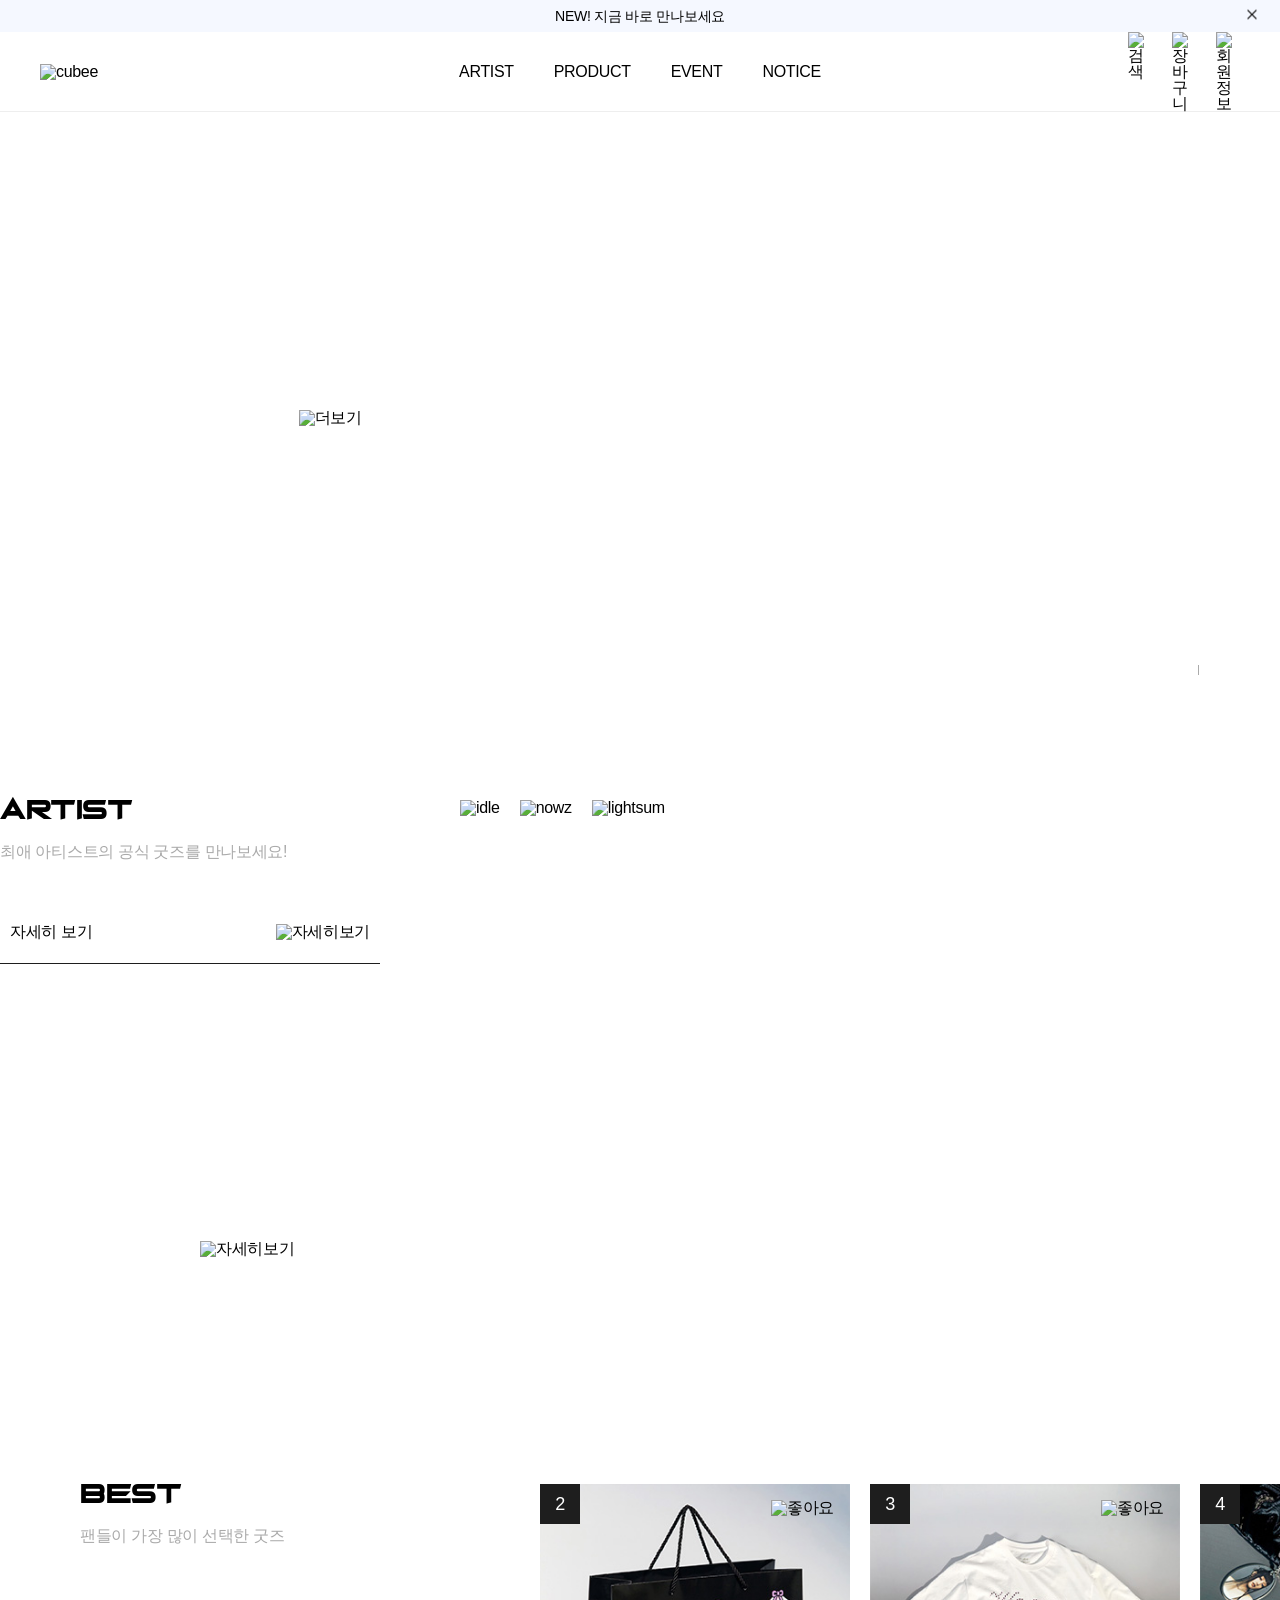
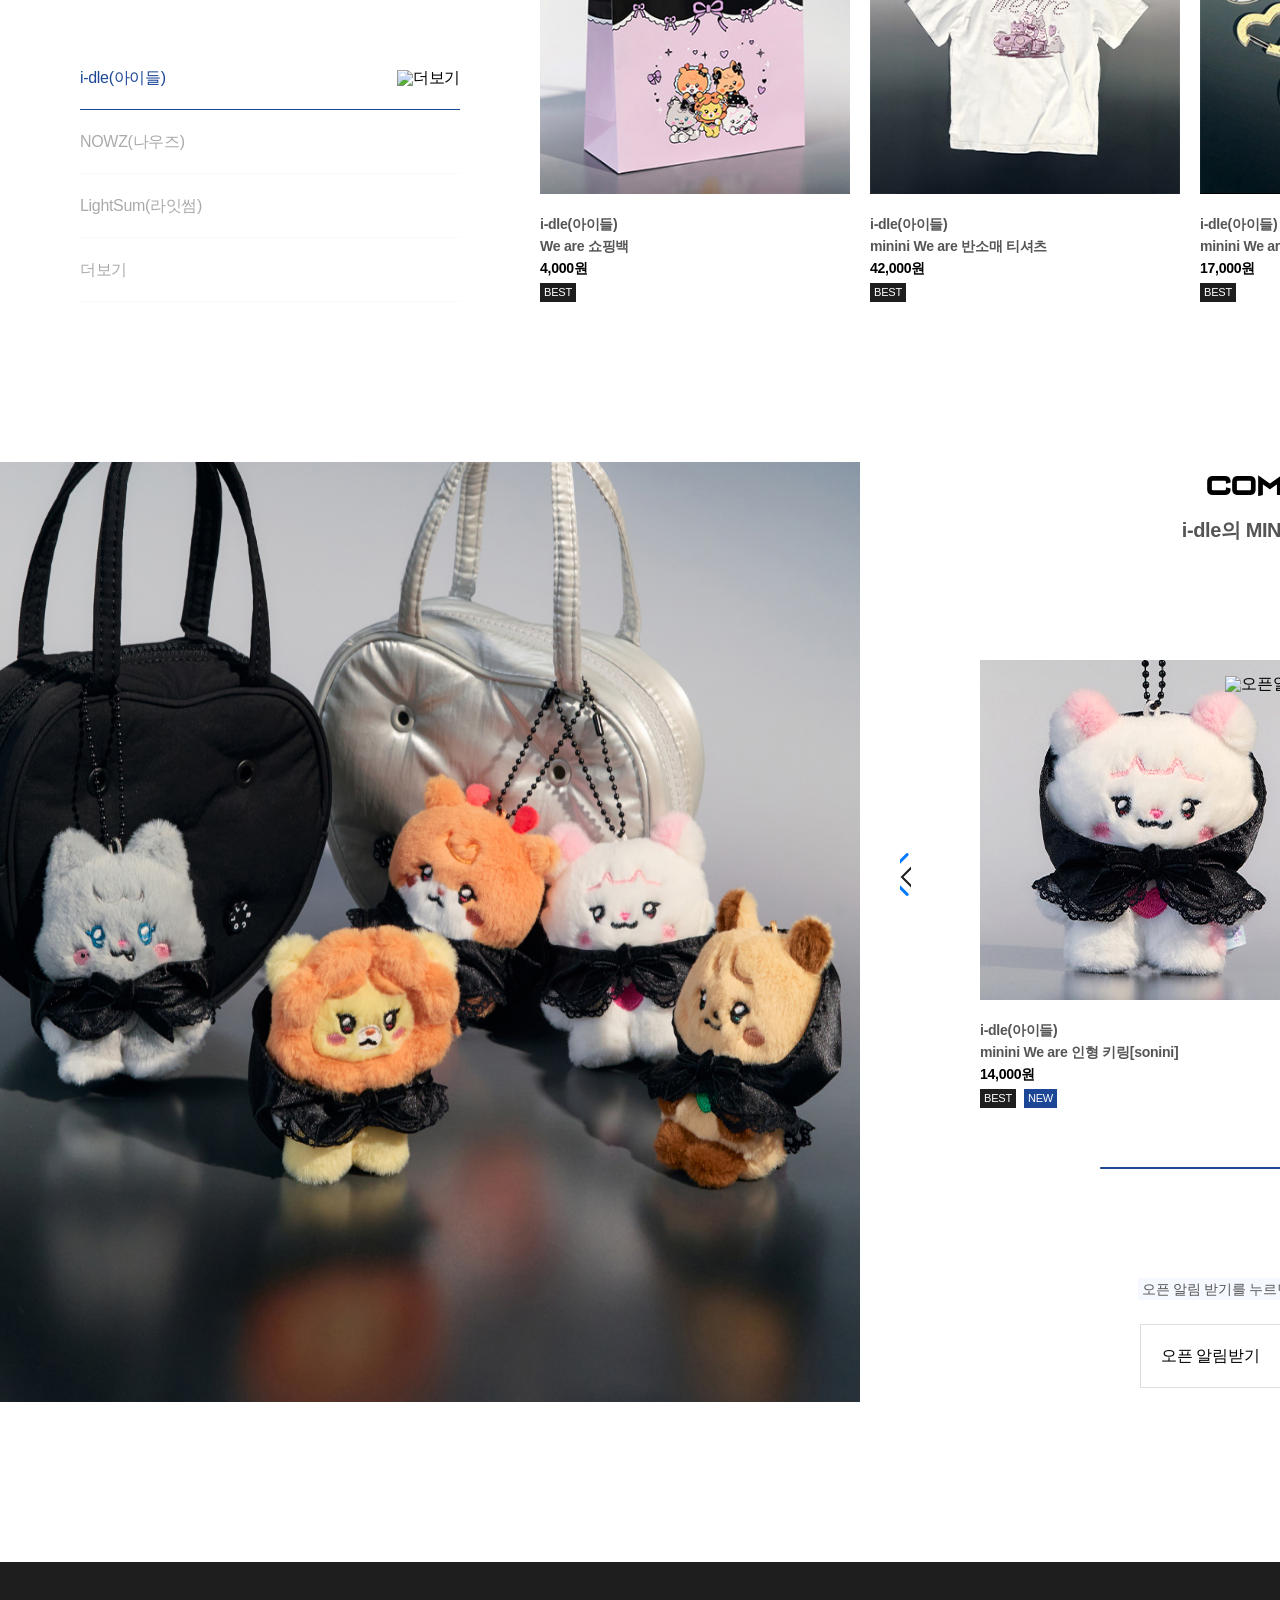
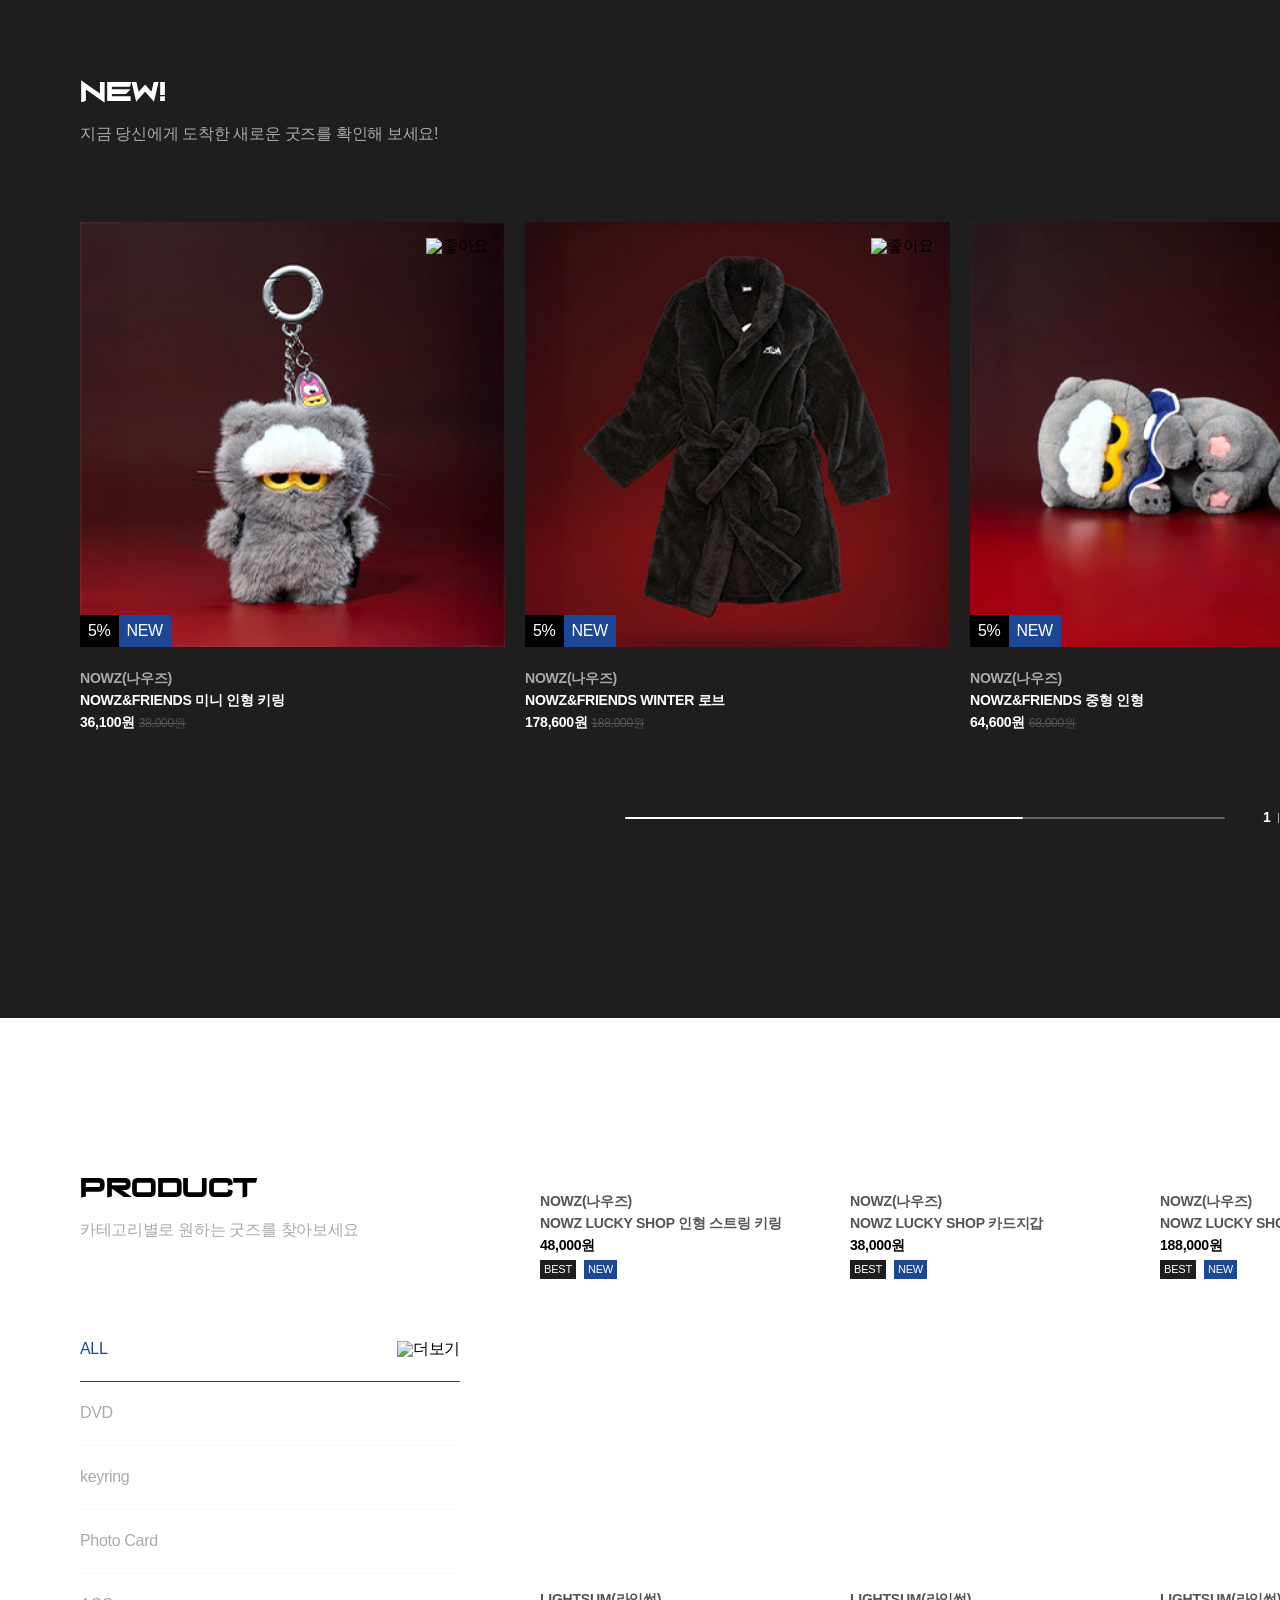
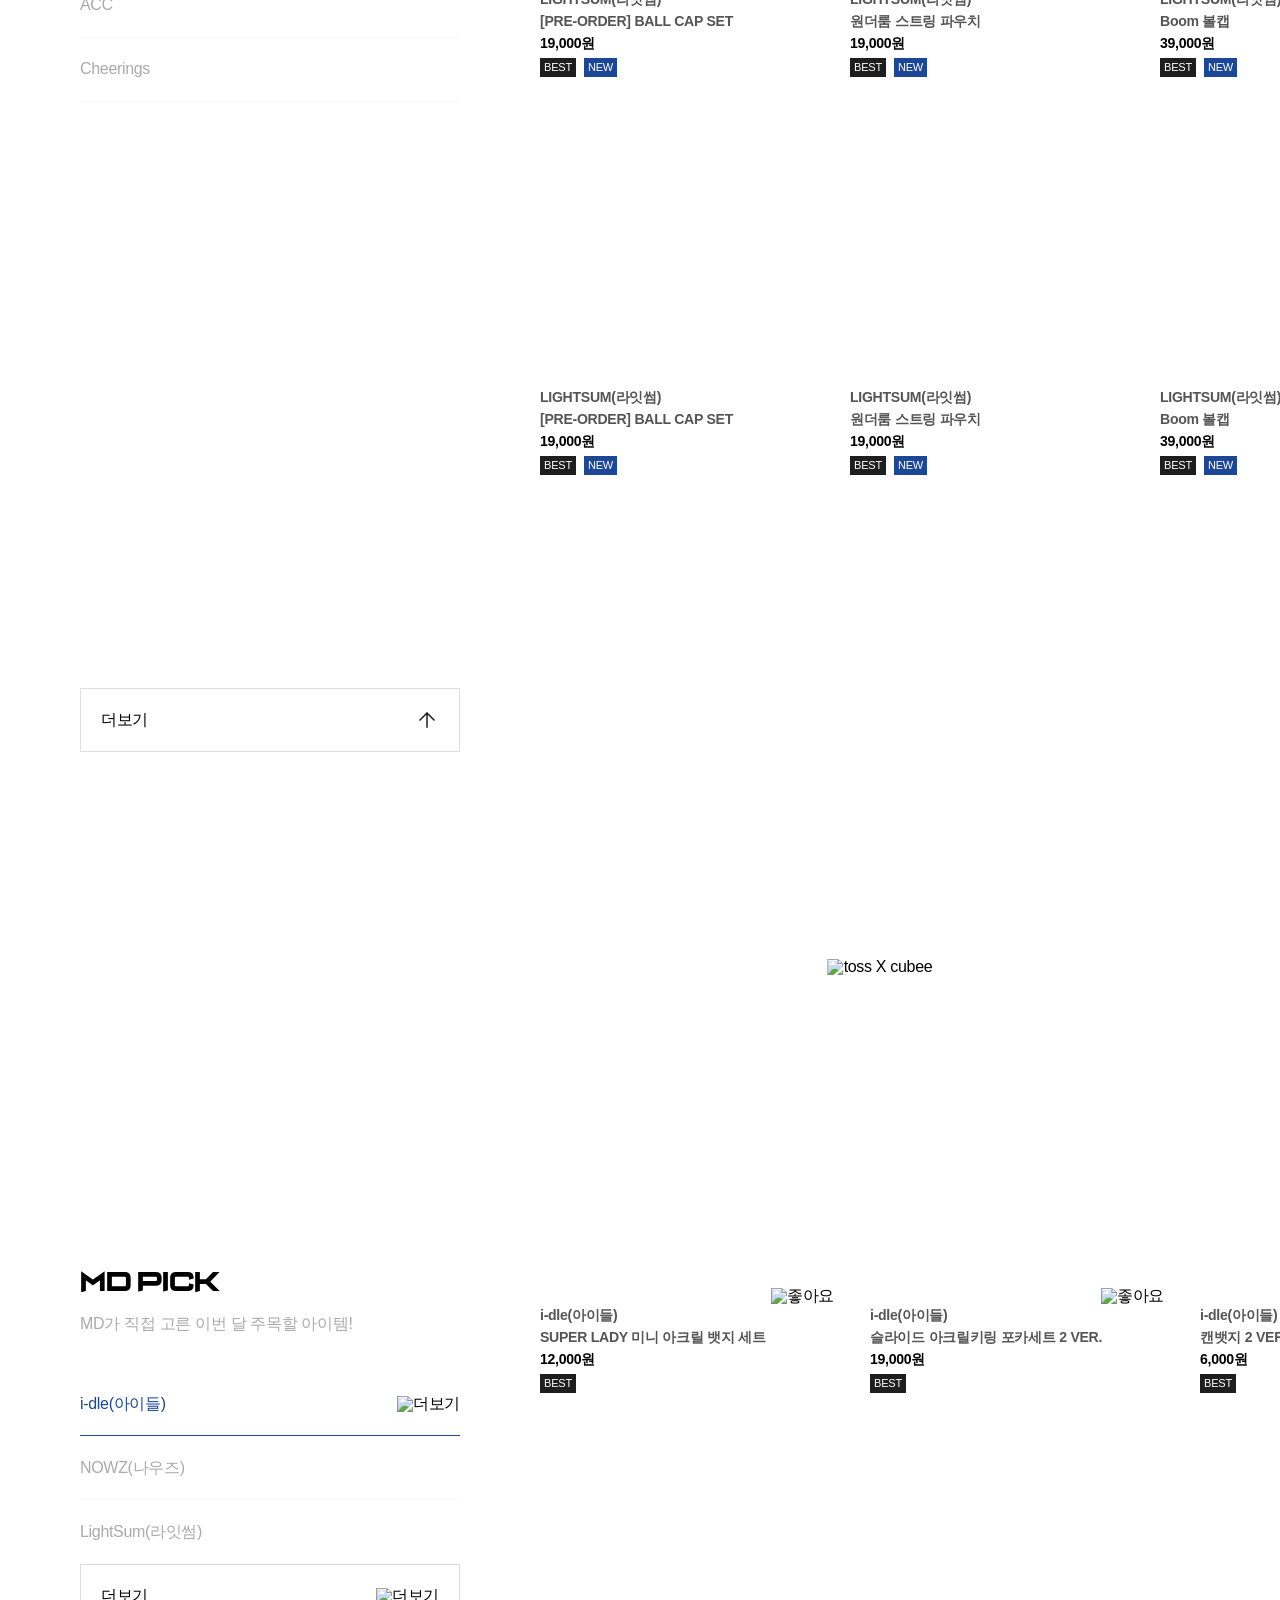
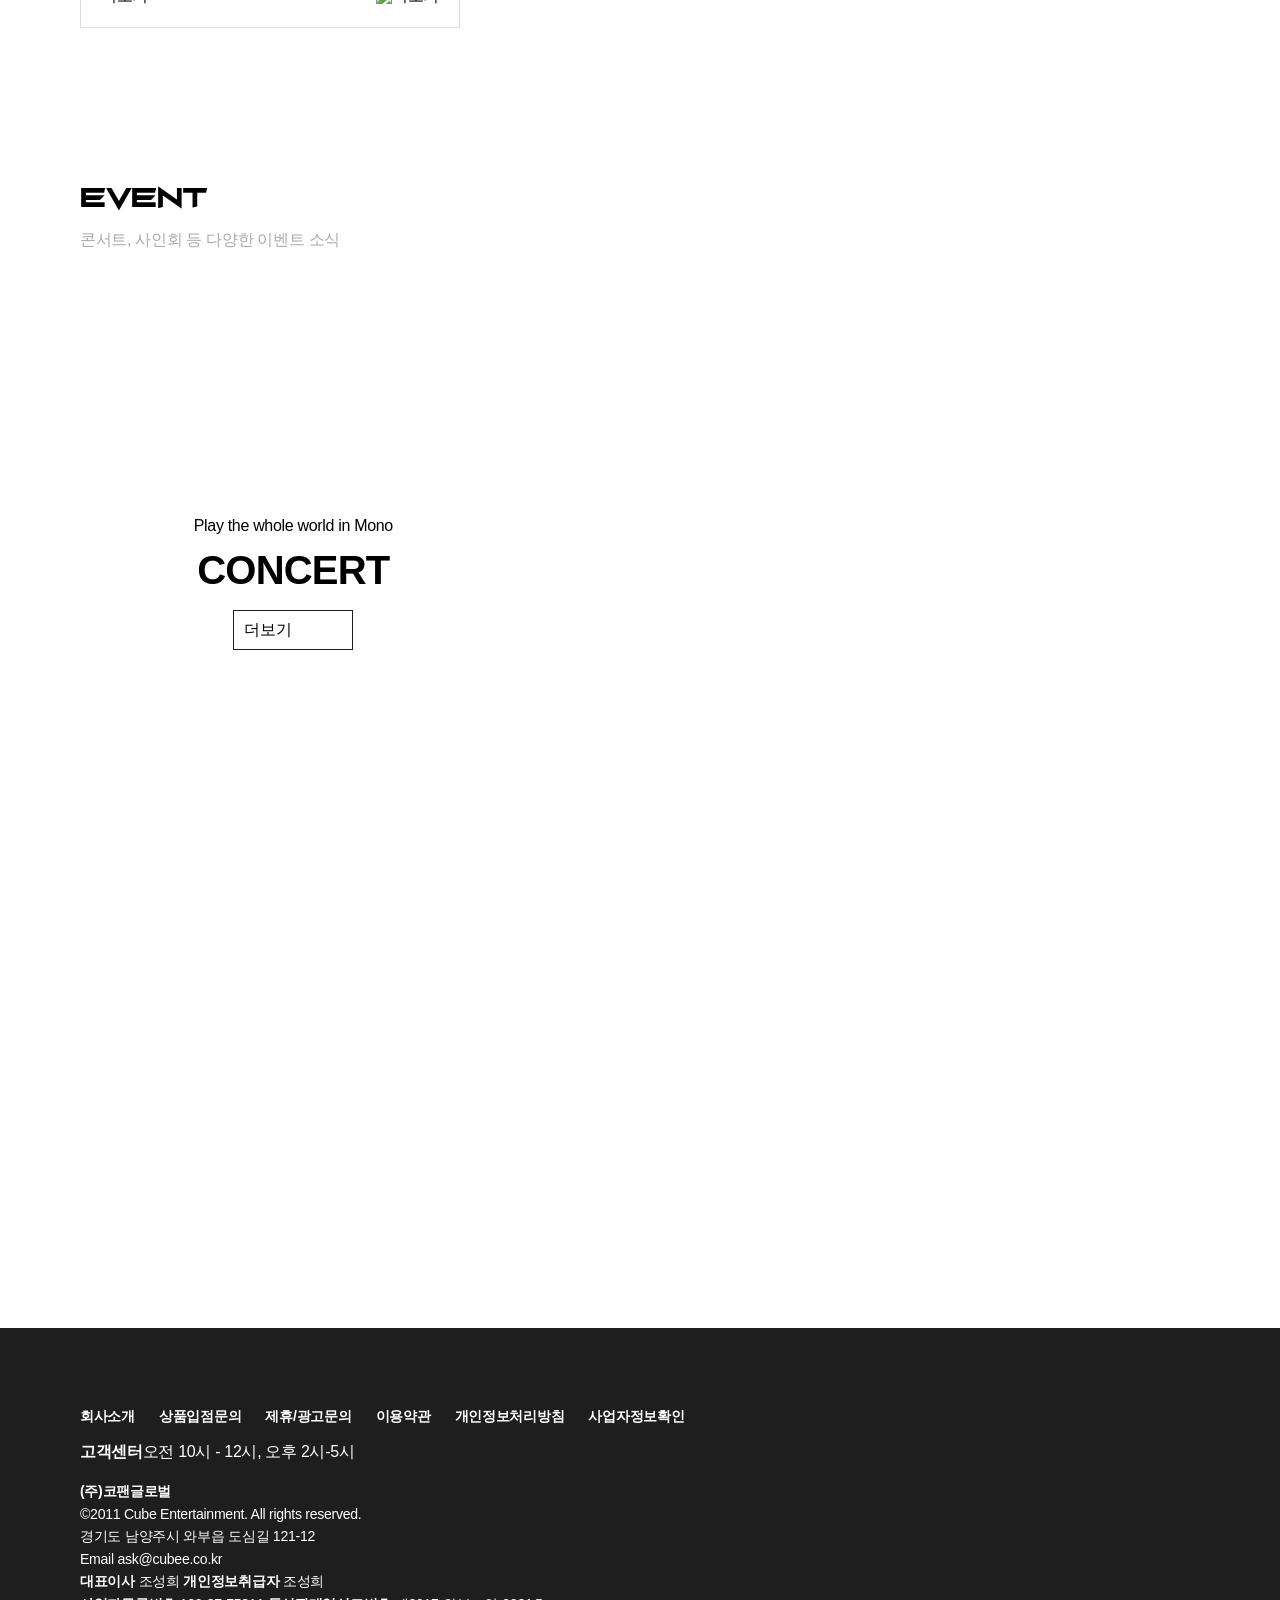
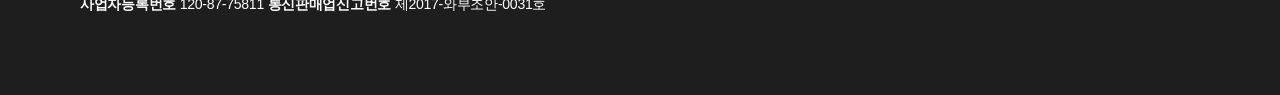
==== commit 644faf45: "반응형 header" ====
--- a/index.html
+++ b/index.html
@@ -133,10 +133,13 @@
                 </ul>
                 <div class="gnb_bg"></div>
             </nav>
-            <div class="lnb">
-                <a href="#" class="search"><img src="./images/common/search.svg" alt="검색"></a><!-- search.svg -->
-                <a href="#" class="cart"><img src="./images/common/cart.svg" alt="장바구니"></a><!-- cart.svg -->
-                <a href="#" class="user"><img src="./images/common/user.svg" alt="회원정보"></a><!-- memvers.svg -->
+            <div class="lnb_mnav">
+                <div class="lnb">
+                    <a href="#" class="search"><img src="./images/common/search.svg" alt="검색"></a><!-- search.svg -->
+                    <a href="#" class="cart"><img src="./images/common/cart.svg" alt="장바구니"></a><!-- cart.svg -->
+                    <a href="#" class="user"><img src="./images/common/user.svg" alt="회원정보"></a><!-- memvers.svg -->
+                </div>
+                <div class="m_nav"><a href="#"><img src="./images/product/gnb_menu.svg" alt="전체메뉴보기"></a></div><!-- js 붙여넣기 위치 -->
             </div>
         </header>
         <main>
--- a/styles/common.css
+++ b/styles/common.css
@@ -12,7 +12,7 @@
 /* ================================================================================================================ */
 #wrap {min-width: 1760px;}
 /* ----------------------------------------------------------- top_bnr */
-#wrap .top_bnr_swiper {width: 100%;}
+#wrap .top_bnr_swiper {position: fixed; top: 0; left: 0; width: 100%; z-index: 999;}
 #wrap .top_bnr_swiper .top_bnr {}
 #wrap .top_bnr_swiper .top_bnr .swiper-wrapper {}
 #wrap .top_bnr_swiper .top_bnr .swiper-wrapper .swiper-slide {text-align: center; background-color: #F5F8FF;}
@@ -31,9 +31,12 @@
     display: flex; flex-flow: row nowrap;
     justify-content: space-between; align-items: center;
     height: 80px; padding: 0 40px;
-    position: relative; z-index: 999;
+    position: fixed; z-index: 999;
     width: 100%;
     border-bottom: 1px solid #eee;
+    top: 32px; left: 0;
+    width: 100%;
+
 }
 #wrap header h1 {width: 244px;}
 #wrap header h1 a {}
@@ -92,12 +95,17 @@
 #wrap header #gnb .gnb_depth1 > li > .depth2_container .depth2_wrap .gnb_bnr a .bnr_img {width: 100%;}
 #wrap header #gnb .gnb_depth1 > li > .depth2_container .depth2_wrap .gnb_bnr a p {font-size: 0.69rem;}
 #wrap header #gnb .gnb_bg {background-color:#fff; width: 100%; height: 300px;}
+/* ==================================================================== m_nav :: tablet & movile용 gnb메뉴 복제 스타일 */
+
+
+
 /* ==================================================================== 공통 lnb(검색, 장바구니, 회원정보) */
-#wrap header .lnb {
-    display: flex; flex-flow: row nowrap;
-    gap: 20px;}
-#wrap header .lnb a {display: block; width: 24px;}
-#wrap header .lnb a img {width: 100%;}
+#wrap header .lnb_mnav {}
+#wrap header .lnb_mnav .lnb {
+    display: flex; flex-flow: row nowrap; gap: 20px;}
+#wrap header .lnb_mnav .lnb a {display: block; width: 24px;}
+#wrap header .lnb_mnav .lnb a img {width: 100%;}
+#wrap header .lnb_mnav .m_nav {display: none;}
 /* ==================================================================== 공통 콘텐츠 container 설정 + 타이틀 디자인 */
 #wrap main .container {
     display: flex; flex-flow: row nowrap; 
--- a/styles/responsive.css
+++ b/styles/responsive.css
@@ -1,6 +1,21 @@
 /* responsive.css */
 /* tablet size mediaquary :: 1024 이하일때 */
 @media screen and (max-width:1024px){/* 1024px 이하일때 */
-    
-
-}+    /* ================================================================================ 0. header (common.css) */
+    #wrap {min-width: 1024px;}
+    #wrap header #gnb {display:none;}
+    #wrap header .lnb_mnav {display: flex; gap: 20px; align-items: center;}
+    #wrap header .lnb_mnav .m_nav {display: block;}
+    /* ================================================================================ 1. hero_bnr (index.css)*/
+    #wrap main .hero_bnr .hero {height: 810px;}
+    #wrap main .hero_bnr .hero .swiper-wrapper .swiper-slide .slide_txt{max-width: 1024px; top: 84%;}
+    #wrap main .hero_bnr .hero .swiper-wrapper .swiper-slide .slide_txt h1 {text-align: center;}
+    #wrap main .hero_bnr .hero .swiper-wrapper .swiper-slide .slide_txt h1 br {display: none;}
+    #wrap main .hero_bnr .hero .swiper-wrapper .swiper-slide .slide_txt .more_btn {justify-content: center;}
+    #wrap main .hero_bnr .hero .swiper-wrapper .swiper-slide {background-size: cover}
+    #wrap main .hero_bnr .hero .swiper-wrapper .slide1 {background-image: url(../images/product/hero_bnr_t.jpg);}
+    #wrap main .hero_bnr .hero .swiper-wrapper .slide2 {background-image: url(../images/product/hero_bnr_t.jpg);}
+    #wrap main .hero_bnr .hero .swiper-wrapper .slide3 {background-image: url(../images/product/hero_bnr_t.jpg);}
+    #wrap main .hero_bnr .hero .prev {top: 60%; left: 60px; transform: translateY(-60%) scale(0.6);}
+    #wrap main .hero_bnr .hero .next {top: 60%; right: 60px; transform: translateY(-60%) scale(-0.6);}
+}
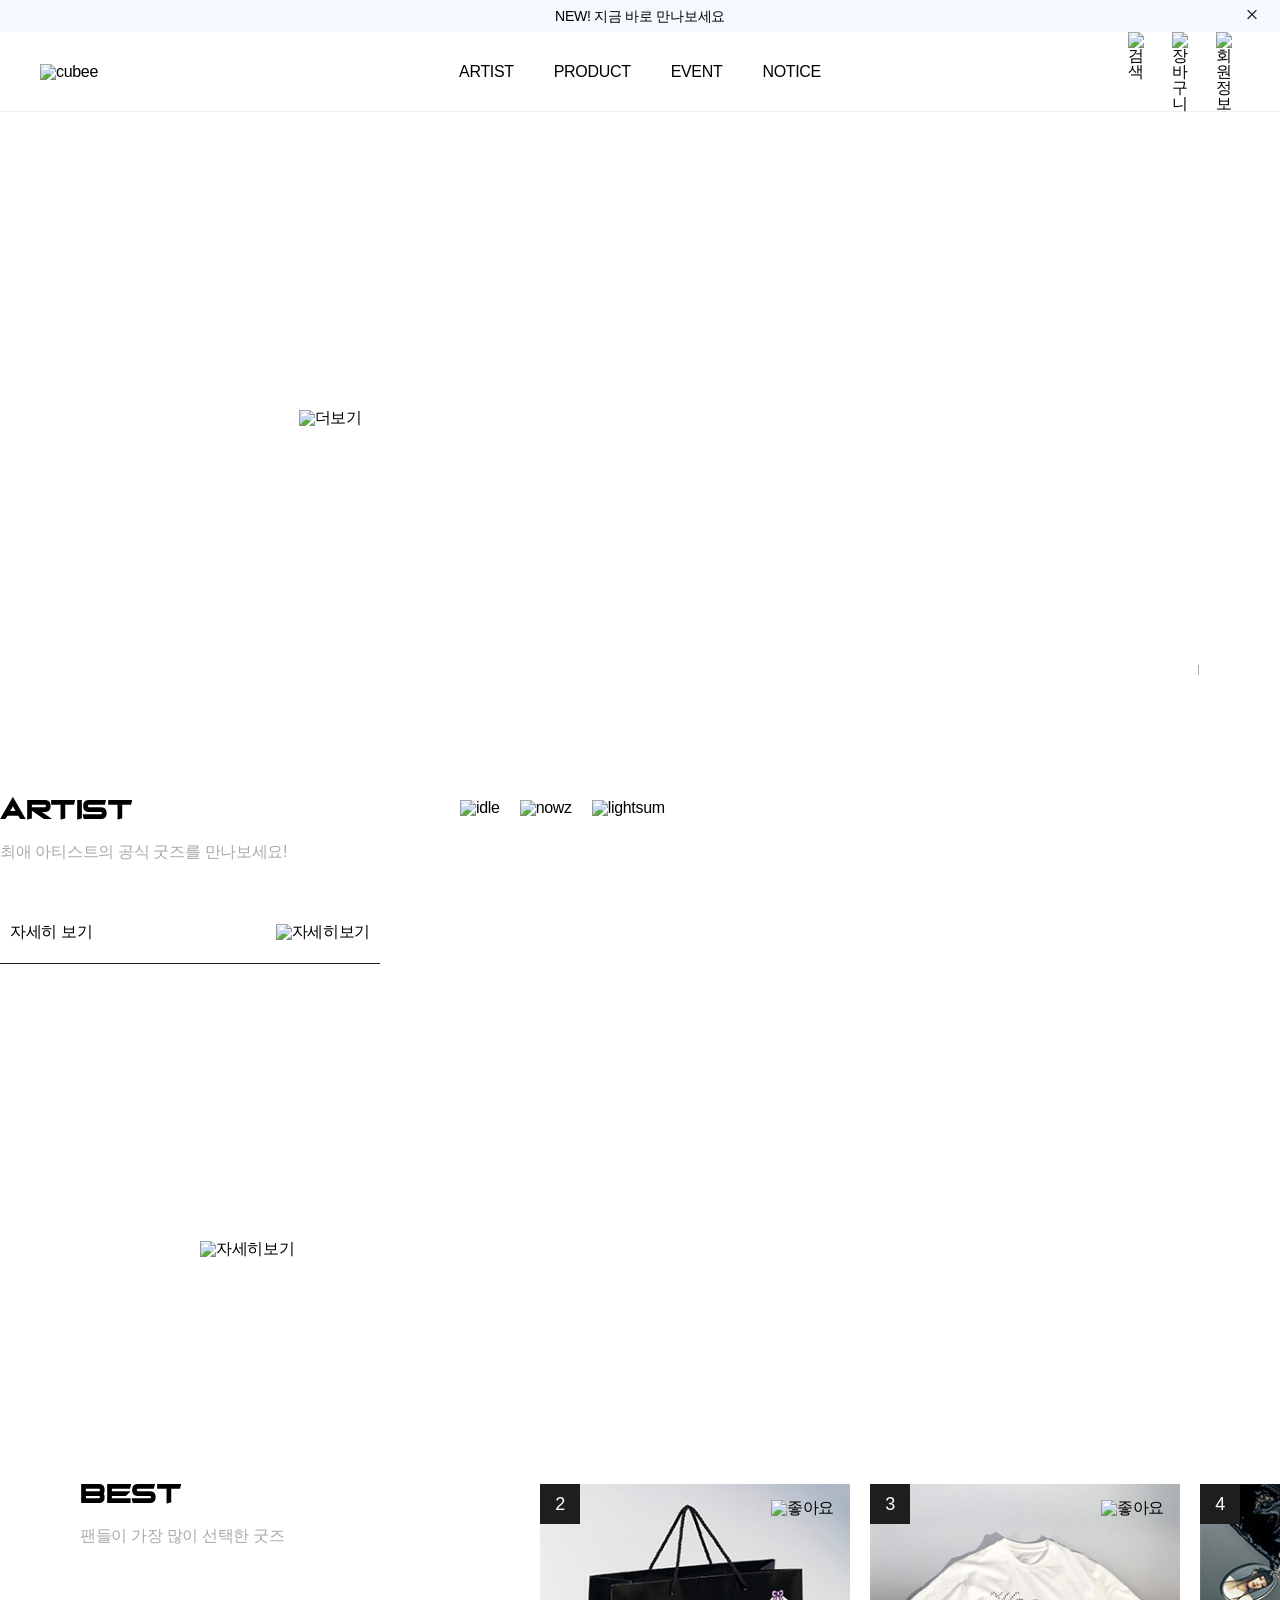
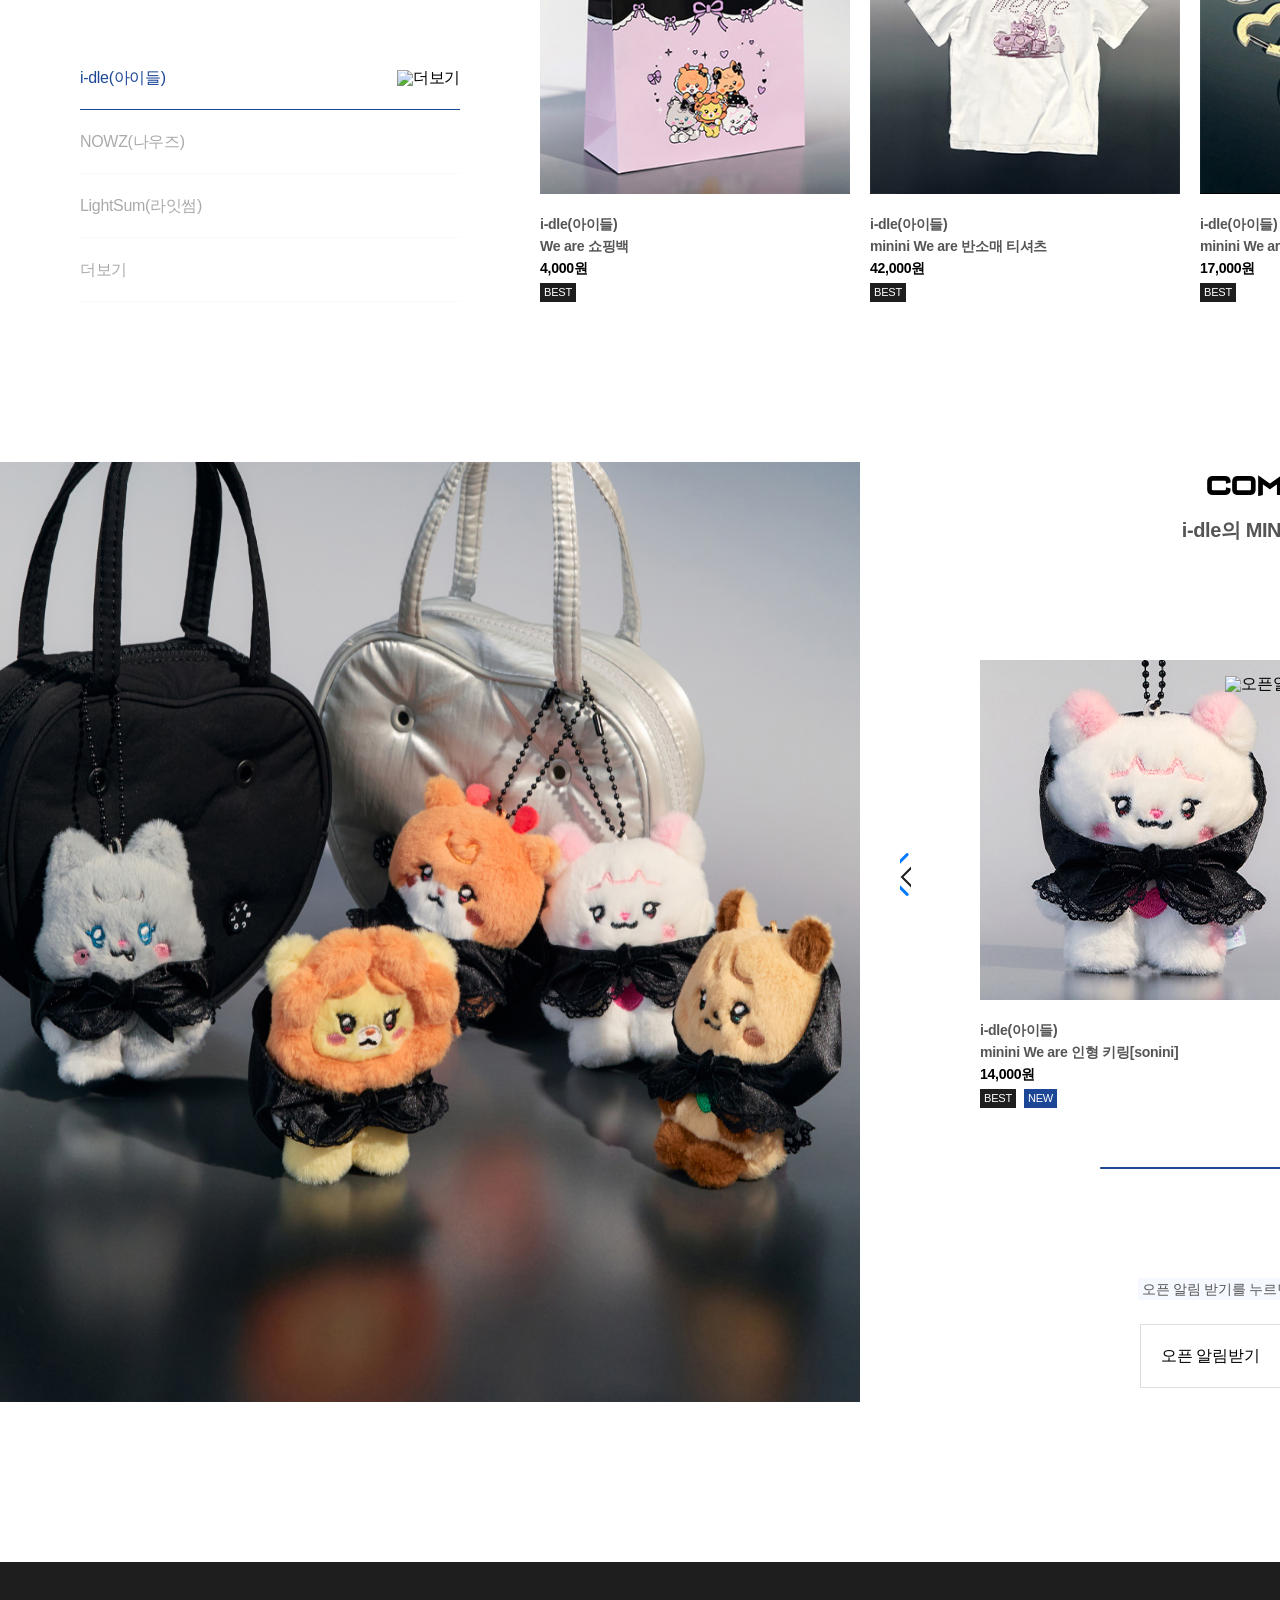
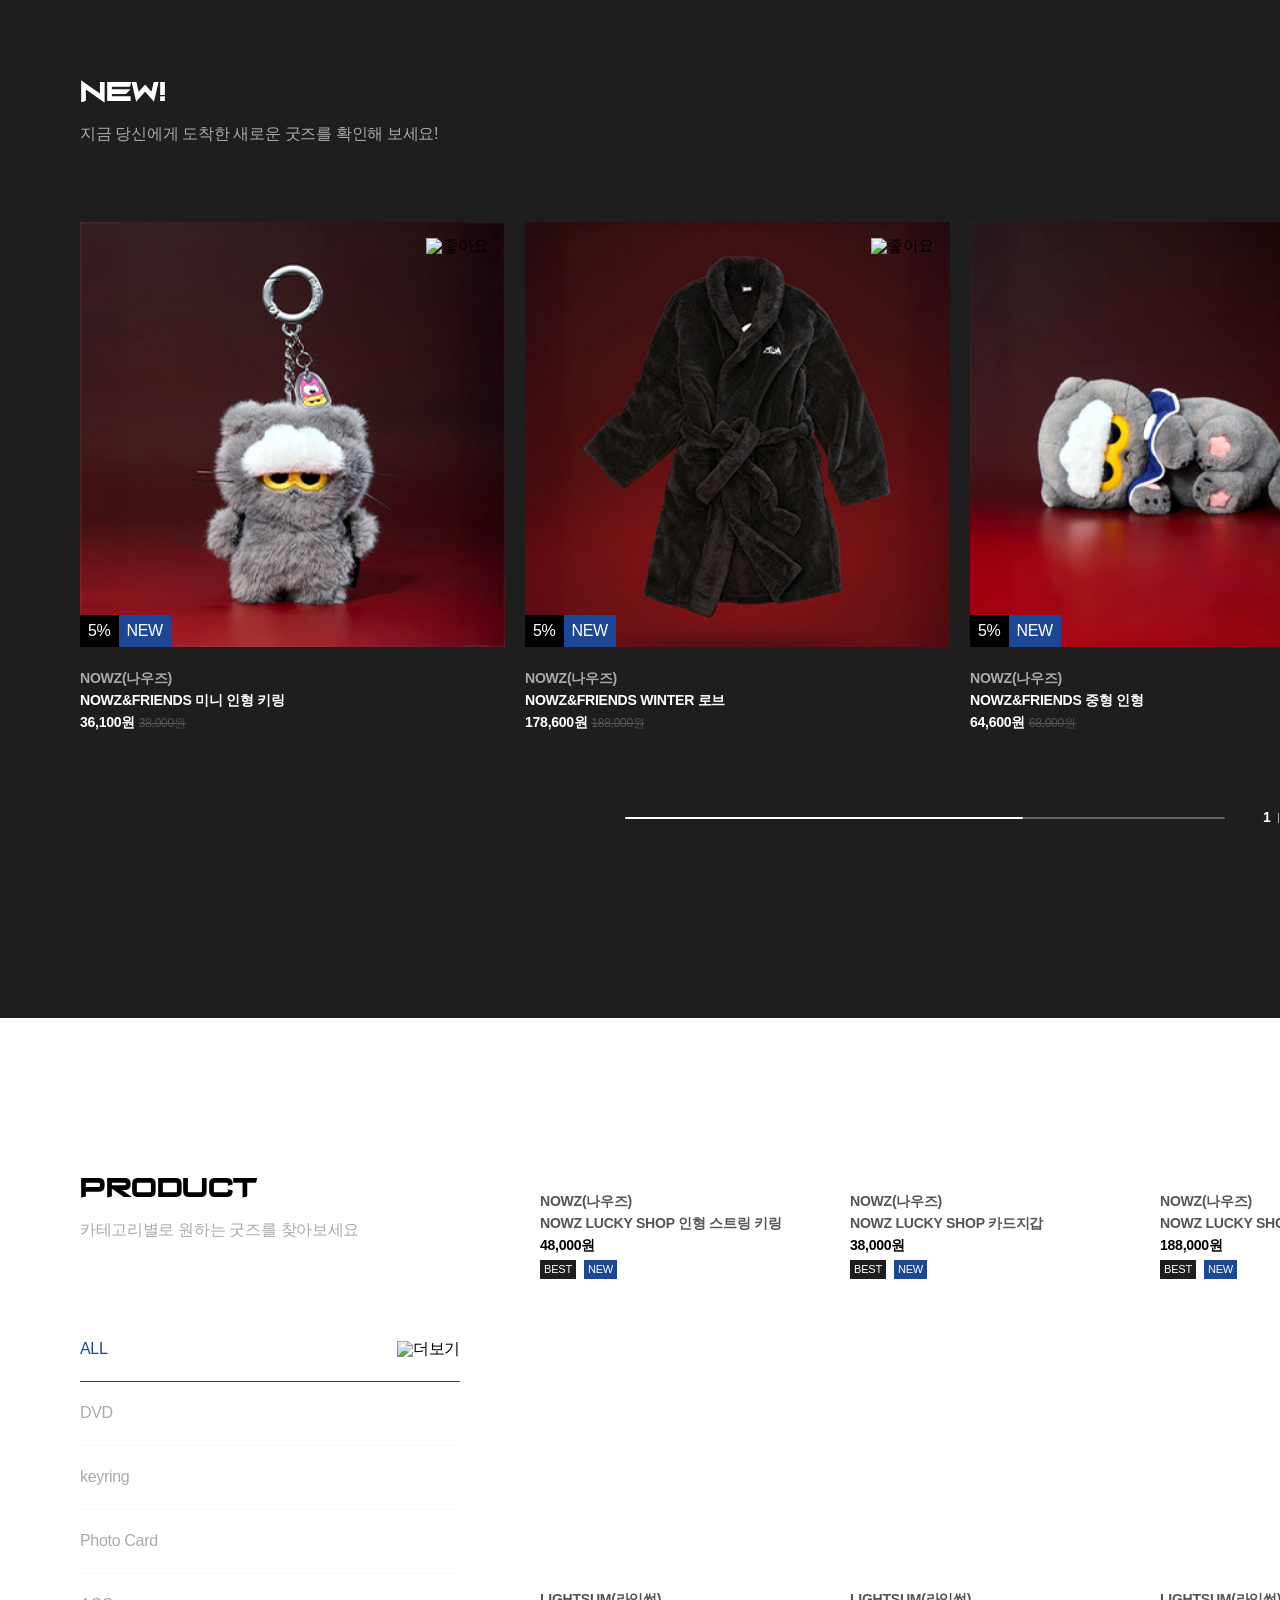
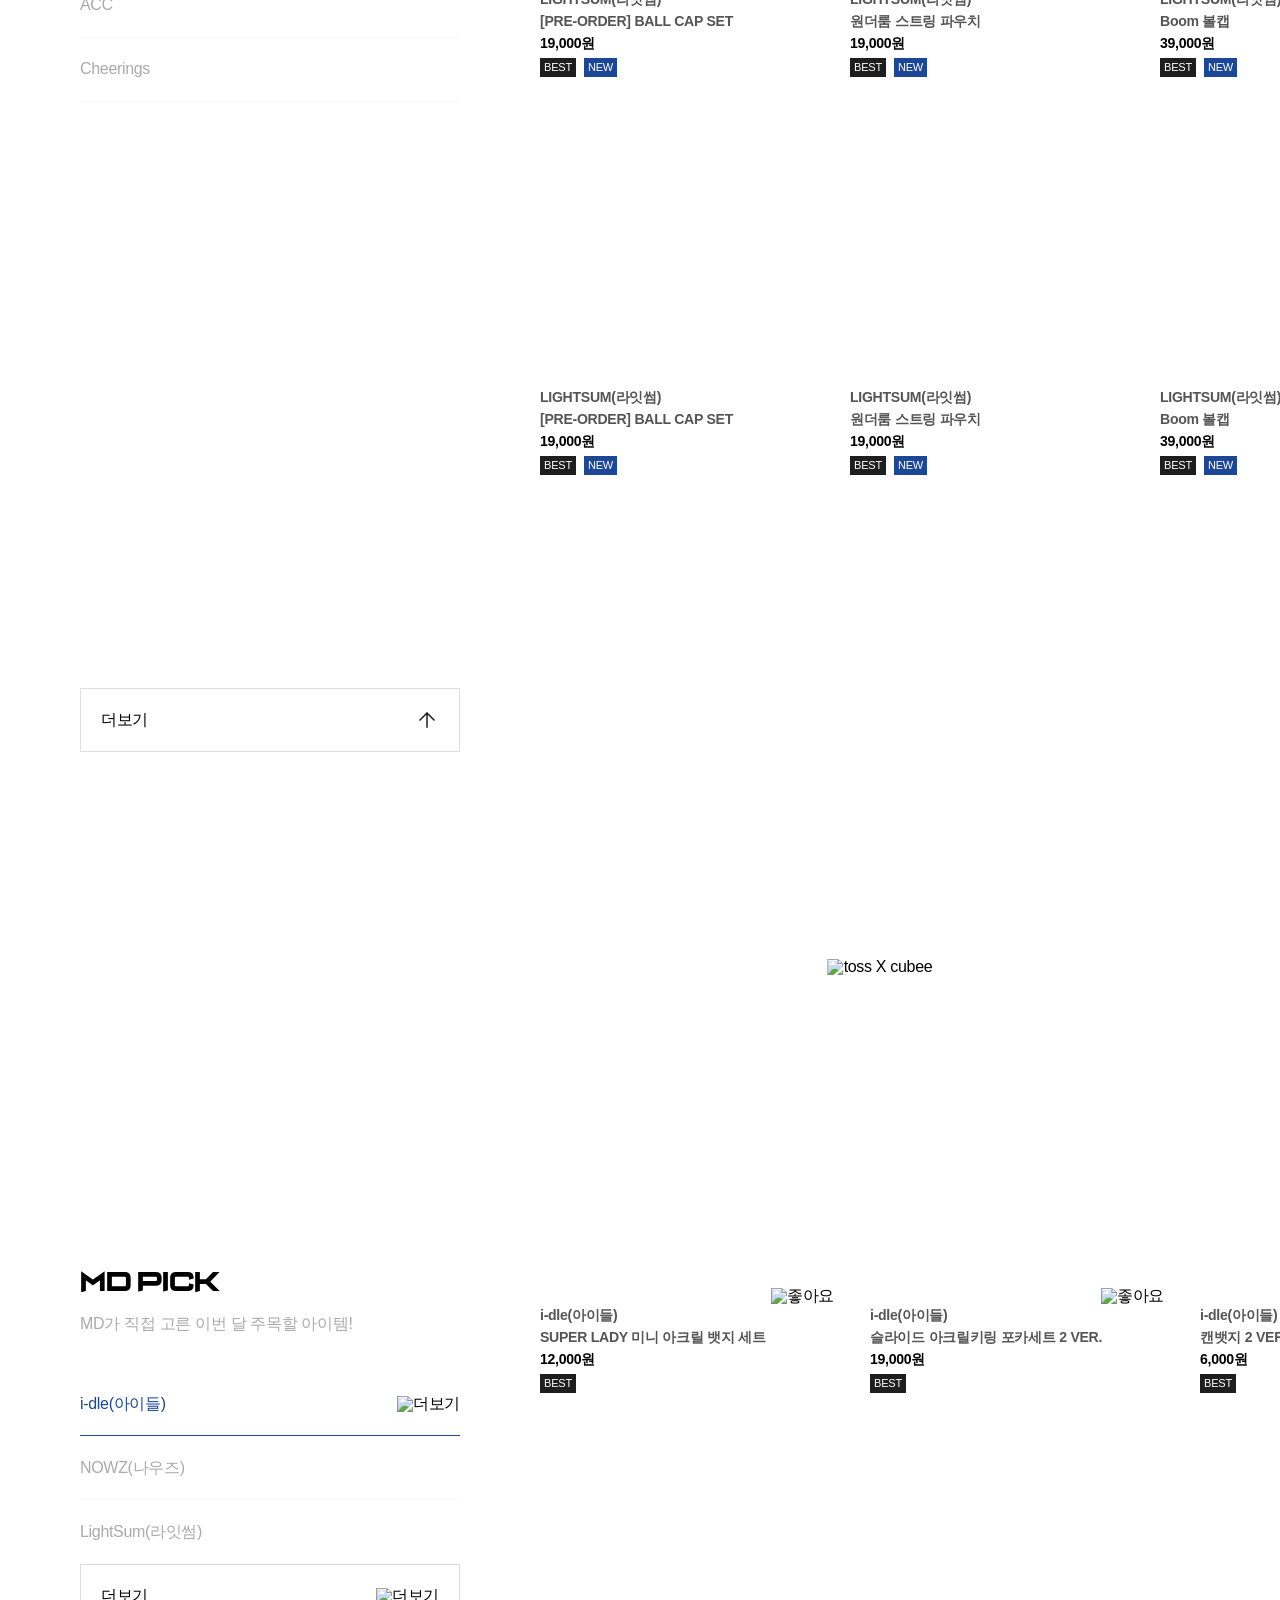
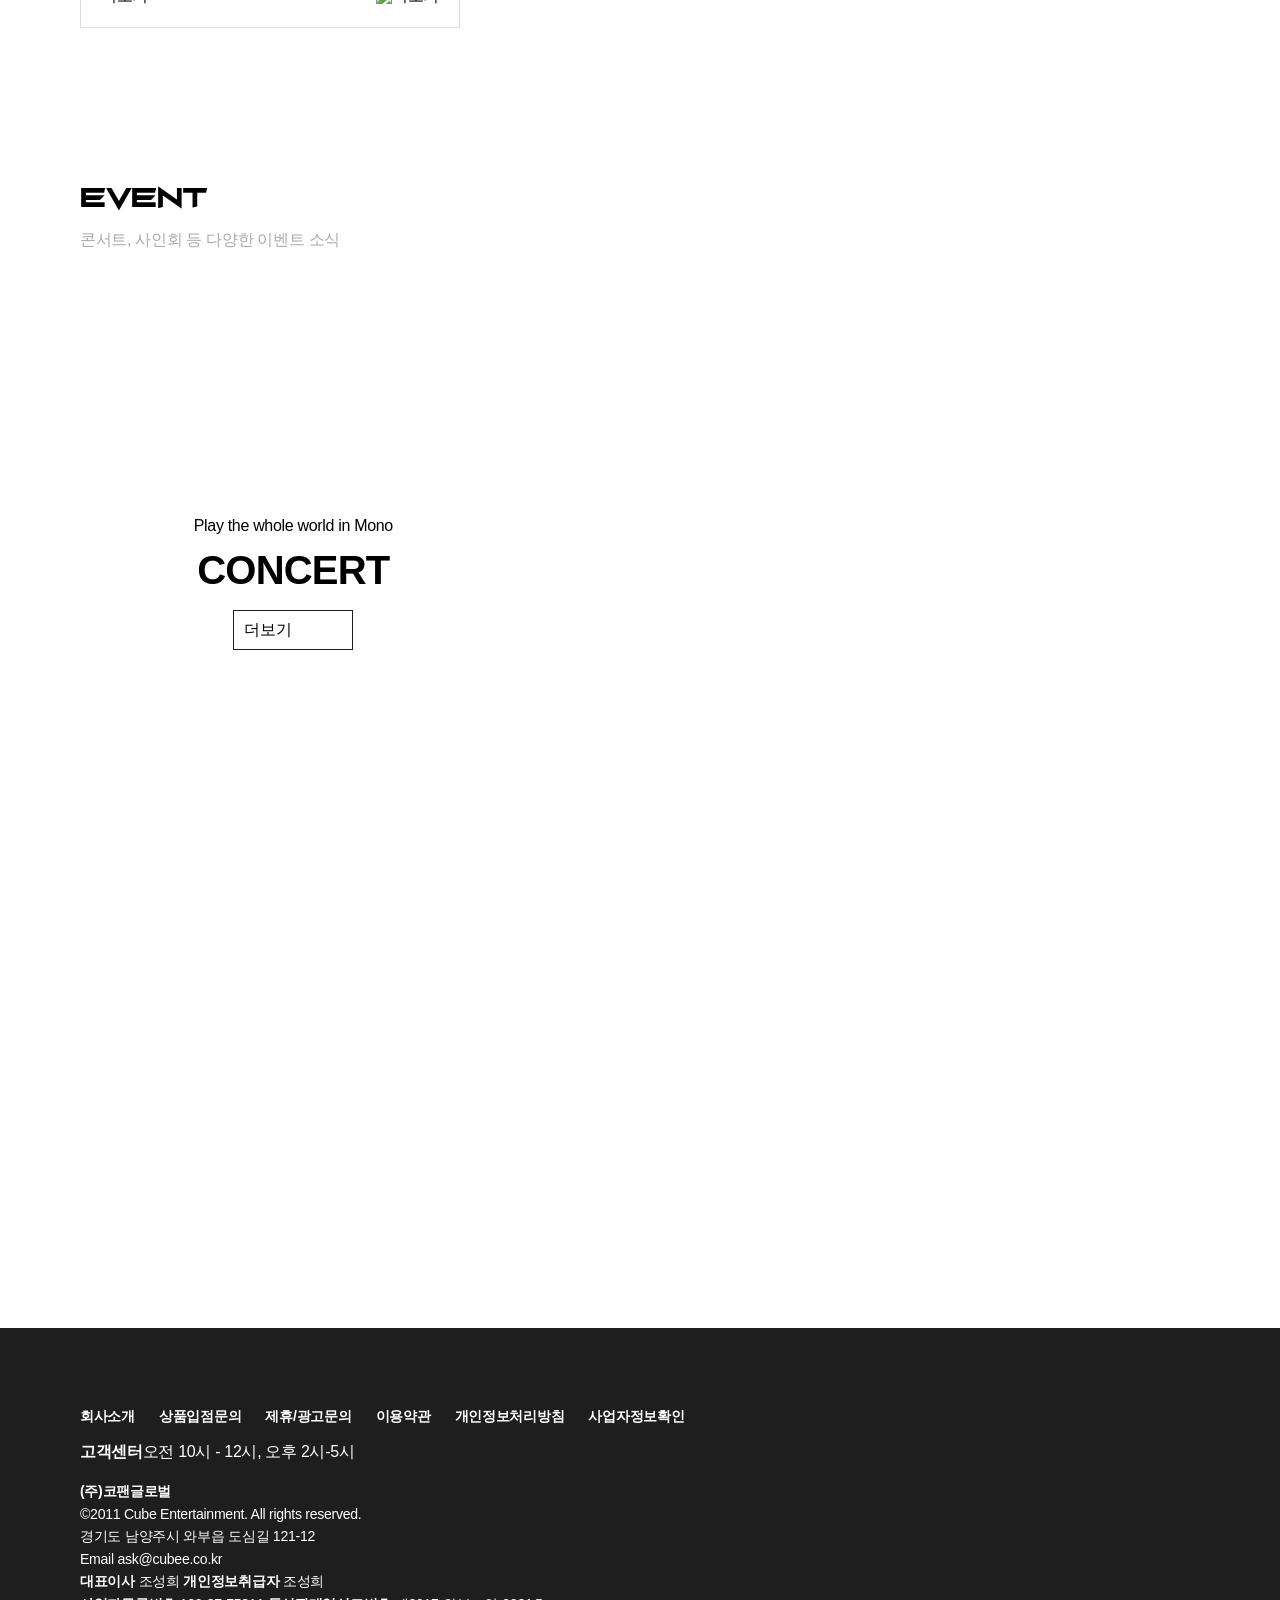
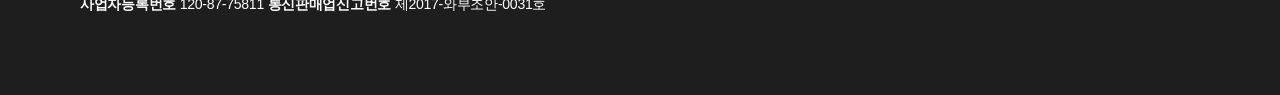
==== commit fde53f4a: "반응형 tablet gnb" ====
--- a/index.html
+++ b/index.html
@@ -44,7 +44,7 @@
                         <a href="#">NEW! 지금 바로 만나보세요</a>
                     </div>
                 </div>
-                <a href="#" class="close_btn"><img src="./images/common/close.png" alt="닫기"></a>
+                <a href="#" class="close_btn"><img src="./images/common/close.svg" alt="닫기"></a>
             </div>
         </div>
         <header>
@@ -52,11 +52,11 @@
             <nav id="gnb"><!-- m/t : 아이콘으로 변경 생각중 -->
                 <ul class="gnb_depth1"><!-- hover -->
                     <li>
-                        <a href="#">ARTIST</a>
+                        <a href="#" data-index="0" class="active">ARTIST</a>
                         <div class="depth2_container">
                             <div class="depth2_wrap">
                                 <ul class="gnb_depth2">
-                                    <li><a href="#">i-dle</a></li>
+                                    <li><a href="#" class="active">i-dle</a></li>
                                     <li><a href="#">NOWZ</a></li>
                                     <li><a href="#">LIGHTSUM</a></li>
                                 </ul>
@@ -74,13 +74,13 @@
                         </div>
                     </li>
                     <li>
-                        <a href="#">PRODUCT</a>
+                        <a href="#" data-index="1">PRODUCT</a>
                         <div class="depth2_container">
                             <div class="depth2_wrap">
                                 <ul class="gnb_depth2">
                                     <li><a href="#">ALL</a></li>
                                     <li>
-                                        <a href="#">MUSIC</a>
+                                        <a href="#" class="active">MUSIC</a>
                                         <ul class="gnb_depth3">
                                             <li><a href="#">CD</a></li>
                                             <li><a href=""#>DVD</a></li>
@@ -128,8 +128,8 @@
                             </div>
                         </div>
                     </li>
-                    <li><a href="#">EVENT</a></li>
-                    <li><a href="#">NOTICE</a></li>
+                    <li><a href="#" data-index="2">EVENT</a></li>
+                    <li><a href="#" data-index="3">NOTICE</a></li>
                 </ul>
                 <div class="gnb_bg"></div>
             </nav>
@@ -139,7 +139,13 @@
                     <a href="#" class="cart"><img src="./images/common/cart.svg" alt="장바구니"></a><!-- cart.svg -->
                     <a href="#" class="user"><img src="./images/common/user.svg" alt="회원정보"></a><!-- memvers.svg -->
                 </div>
-                <div class="m_nav"><a href="#"><img src="./images/product/gnb_menu.svg" alt="전체메뉴보기"></a></div><!-- js 붙여넣기 위치 -->
+                <div class="m_nav">
+                    <a href="#" class="m_menu"><img src="./images/product/gnb_menu.svg" alt="전체메뉴보기"></a>
+                    <div class="m_gnb"><!-- js 붙여넣기 위치 -->
+                        <div class="gnb_close_btn"><a href="#"><span>CLOSE</span><img src="./images/product/gnb_close.svg" alt=""></a></div>
+                        <div class="gnb_bg"></div>
+                    </div>
+                </div>
             </div>
         </header>
         <main>
@@ -149,7 +155,7 @@
                     <div class="swiper-wrapper">
                         <div class="swiper-slide slide1"><!-- background img  -->
                             <div class="slide_txt">
-                                <h1>작고 귀여운 i-dle<br>minini의 등장!</h1>
+                                <h1>작고 귀여운 i-dle <br>minini의 등장!</h1>
                                 <a href="#" class = more_btn>
                                     <span>지금 만나보기</span>
                                     <img src="./images/common/more.svg" alt="더보기">
@@ -158,7 +164,7 @@
                         </div>
                         <div class="swiper-slide slide2"><!-- background img  -->
                             <div class="slide_txt">
-                                <h1>작고 귀여운 i-dle<br>minini의 등장!</h1>
+                                <h1>작고 귀여운 i-dle <br>minini의 등장!</h1>
                                 <a href="#" class = more_btn>
                                     <span>지금 만나보기</span>
                                     <img src="./images/common/more.svg" alt="더보기">
@@ -167,7 +173,7 @@
                         </div>
                         <div class="swiper-slide slide3"><!-- background img  -->
                             <div class="slide_txt">
-                                <h1>작고 귀여운 i-dle<br>minini의 등장!</h1>
+                                <h1>작고 귀여운 i-dle <br>minini의 등장!</h1>
                                 <a href="#" class = more_btn >
                                     <span>지금 만나보기</span>
                                     <img src="./images/common/more.svg" alt="더보기">
--- a/styles/common.css
+++ b/styles/common.css
@@ -96,15 +96,71 @@
 #wrap header #gnb .gnb_depth1 > li > .depth2_container .depth2_wrap .gnb_bnr a p {font-size: 0.69rem;}
 #wrap header #gnb .gnb_bg {background-color:#fff; width: 100%; height: 300px;}
 /* ==================================================================== m_nav :: tablet & movile용 gnb메뉴 복제 스타일 */
-
-
-
-/* ==================================================================== 공통 lnb(검색, 장바구니, 회원정보) */
 #wrap header .lnb_mnav {}
-#wrap header .lnb_mnav .lnb {
+#wrap header .lnb_mnav .lnb {}
+#wrap header .lnb_mnav .m_nav {}
+#wrap header .lnb_mnav .m_nav .m_menu {}
+#wrap header .lnb_mnav .m_nav .m_menu img {}
+#wrap header .lnb_mnav .m_nav .m_gnb {display: none;}
+#wrap header .lnb_mnav .m_nav .m_gnb .gnb_depth1 {
+    position: absolute; 
+    top: 120px; left: 40px;
+    display: flex; flex-flow: column nowrap;
+    justify-content:center;
+}
+#wrap header .lnb_mnav .m_nav .m_gnb .gnb_depth1 > li {width: 100%;}
+#wrap header .lnb_mnav .m_nav .m_gnb .gnb_depth1 > li:nth-child(2) .depth2_container .depth2_wrap {display: none;}
+#wrap header .lnb_mnav .m_nav .m_gnb .gnb_depth1 > li > .active {color: #1C4797; font-weight: 600; border-bottom: 1px solid #1C4797;}
+#wrap header .lnb_mnav .m_nav .m_gnb .gnb_depth1 > li > a {display: block; width: 200px; padding: 20px 0}
+#wrap header .lnb_mnav .m_nav .m_gnb .gnb_depth1 > li > .depth2_container {width: 100%;}
+#wrap header .lnb_mnav .m_nav .m_gnb .gnb_depth1 > li > .depth2_container > .depth2_wrap {
+    display: flex; flex-flow: row nowrap;
+    justify-content: space-between;
+    position: absolute; top: 0; left: 240px;
+    width: 70vw;
+}
+#wrap header .lnb_mnav .m_nav .m_gnb .gnb_depth1 > li > .depth2_container > .depth2_wrap > .gnb_depth2 {display: flex; flex-flow: column nowrap; }
+#wrap header .lnb_mnav .m_nav .m_gnb .gnb_depth1 > li > .depth2_container > .depth2_wrap > .gnb_depth2 > li {}
+#wrap header .lnb_mnav .m_nav .m_gnb .gnb_depth1 > li > .depth2_container > .depth2_wrap > .gnb_depth2 > li > a {
+    display: inline-block; padding: 20px 0 ; width: 160px;
+    font-size: 0.88rem; font-weight: 500;
+    
+}
+#wrap header .lnb_mnav .m_nav .m_gnb .gnb_depth1 > li > .depth2_container > .depth2_wrap > .gnb_depth2 .active {
+    color: #1C4797; font-weight: 600; border-bottom: 1px solid #1C4797;
+}
+#wrap header .lnb_mnav .m_nav .m_gnb .gnb_depth1 > li > .depth2_container > .depth2_wrap > .gnb_depth2 > li > .gnb_depth3 {
+    display: flex; flex-flow: column nowrap; display: none;
+    position: absolute; top: 0; left: 200px;
+} 
+#wrap header .lnb_mnav .m_nav .m_gnb .gnb_depth1 > li > .depth2_container > .depth2_wrap > .gnb_depth2 > li > .gnb_depth3 > li {}
+#wrap header .lnb_mnav .m_nav .m_gnb .gnb_depth1 > li > .depth2_container > .depth2_wrap > .gnb_depth2 > li > .gnb_depth3 > li > a {
+    display: inline-block; padding: 20px 0 ; width: 200px; font-size: 0.75rem;
+}
+#wrap header .lnb_mnav .m_nav .m_gnb .gnb_depth1 > li > .depth2_container > .depth2_wrap > .gnb_depth2 > li:nth-child(2) > .gnb_depth3  {display: block;} 
+#wrap header .lnb_mnav .m_nav .m_gnb .gnb_depth1 > li > .depth2_container > .depth2_wrap > .gnb_bnr {}
+#wrap header .lnb_mnav .m_nav .m_gnb .gnb_depth1 > li > .depth2_container > .depth2_wrap > .gnb_bnr a {}
+#wrap header .lnb_mnav .m_nav .m_gnb .gnb_depth1 > li > .depth2_container > .depth2_wrap > .gnb_bnr a .bnr_txt{
+    display: flex; flex-flow: row nowrap; justify-content: space-between; align-items: center;
+    background-color: #1e1e1e; padding: 4px 10px; width: 100%;
+}
+#wrap header .lnb_mnav .m_nav .m_gnb .gnb_depth1 > li > .depth2_container > .depth2_wrap > .gnb_bnr a .bnr_txt p {font-size: 0.69rem; color: #fff;}
+#wrap header .lnb_mnav .m_nav .m_gnb .gnb_depth1 > li > .depth2_container > .depth2_wrap > .gnb_bnr a .bnr_txt p > a {}
+#wrap header .lnb_mnav .m_nav .m_gnb .gnb_depth1 > li > .depth2_container > .depth2_wrap > .gnb_bnr a p {font-size: 0.69rem;}
+#wrap header .lnb_mnav .m_nav .m_gnb .gnb_depth1 > li > .depth2_container > .depth2_wrap > .gnb_bnr .bnr_img {}
+#wrap header .lnb_mnav .m_nav .m_gnb .gnb_close_btn {
+    position: absolute; top: 400px;  right: 20px; z-index: 999;
+}
+#wrap header .lnb_mnav .m_nav .m_gnb .gnb_close_btn a {display: flex; gap: 4px; align-items: center;}
+#wrap header .lnb_mnav .m_nav .m_gnb .gnb_close_btn a span {color: #555; font-size: 0.88rem; line-height: 24px;}
+#wrap header .lnb_mnav .m_nav .m_gnb .gnb_close_btn a img {}
+#wrap header .lnb_mnav .m_nav .m_gnb .gnb_bg {background-color:#fff; width: 100%; height: 400px; position: absolute; top:80px; left: 0;}
+/* =================================================================== 공통 lnb(검색, 장바구니, 회원정보) */
+#wrap header .lnb_mnav {}
+#wrap header .lnb_mnav > .lnb {
     display: flex; flex-flow: row nowrap; gap: 20px;}
-#wrap header .lnb_mnav .lnb a {display: block; width: 24px;}
-#wrap header .lnb_mnav .lnb a img {width: 100%;}
+#wrap header .lnb_mnav > .lnb a {display: block; width: 24px;}
+#wrap header .lnb_mnav > .lnb a img {width: 100%;}
 #wrap header .lnb_mnav .m_nav {display: none;}
 /* ==================================================================== 공통 콘텐츠 container 설정 + 타이틀 디자인 */
 #wrap main .container {
--- a/styles/responsive.css
+++ b/styles/responsive.css
@@ -5,7 +5,7 @@
     #wrap {min-width: 1024px;}
     #wrap header #gnb {display:none;}
     #wrap header .lnb_mnav {display: flex; gap: 20px; align-items: center;}
-    #wrap header .lnb_mnav .m_nav {display: block;}
+    #wrap header .lnb_mnav .m_nav {display: block; width: 100%;}
     /* ================================================================================ 1. hero_bnr (index.css)*/
     #wrap main .hero_bnr .hero {height: 810px;}
     #wrap main .hero_bnr .hero .swiper-wrapper .swiper-slide .slide_txt{max-width: 1024px; top: 84%;}
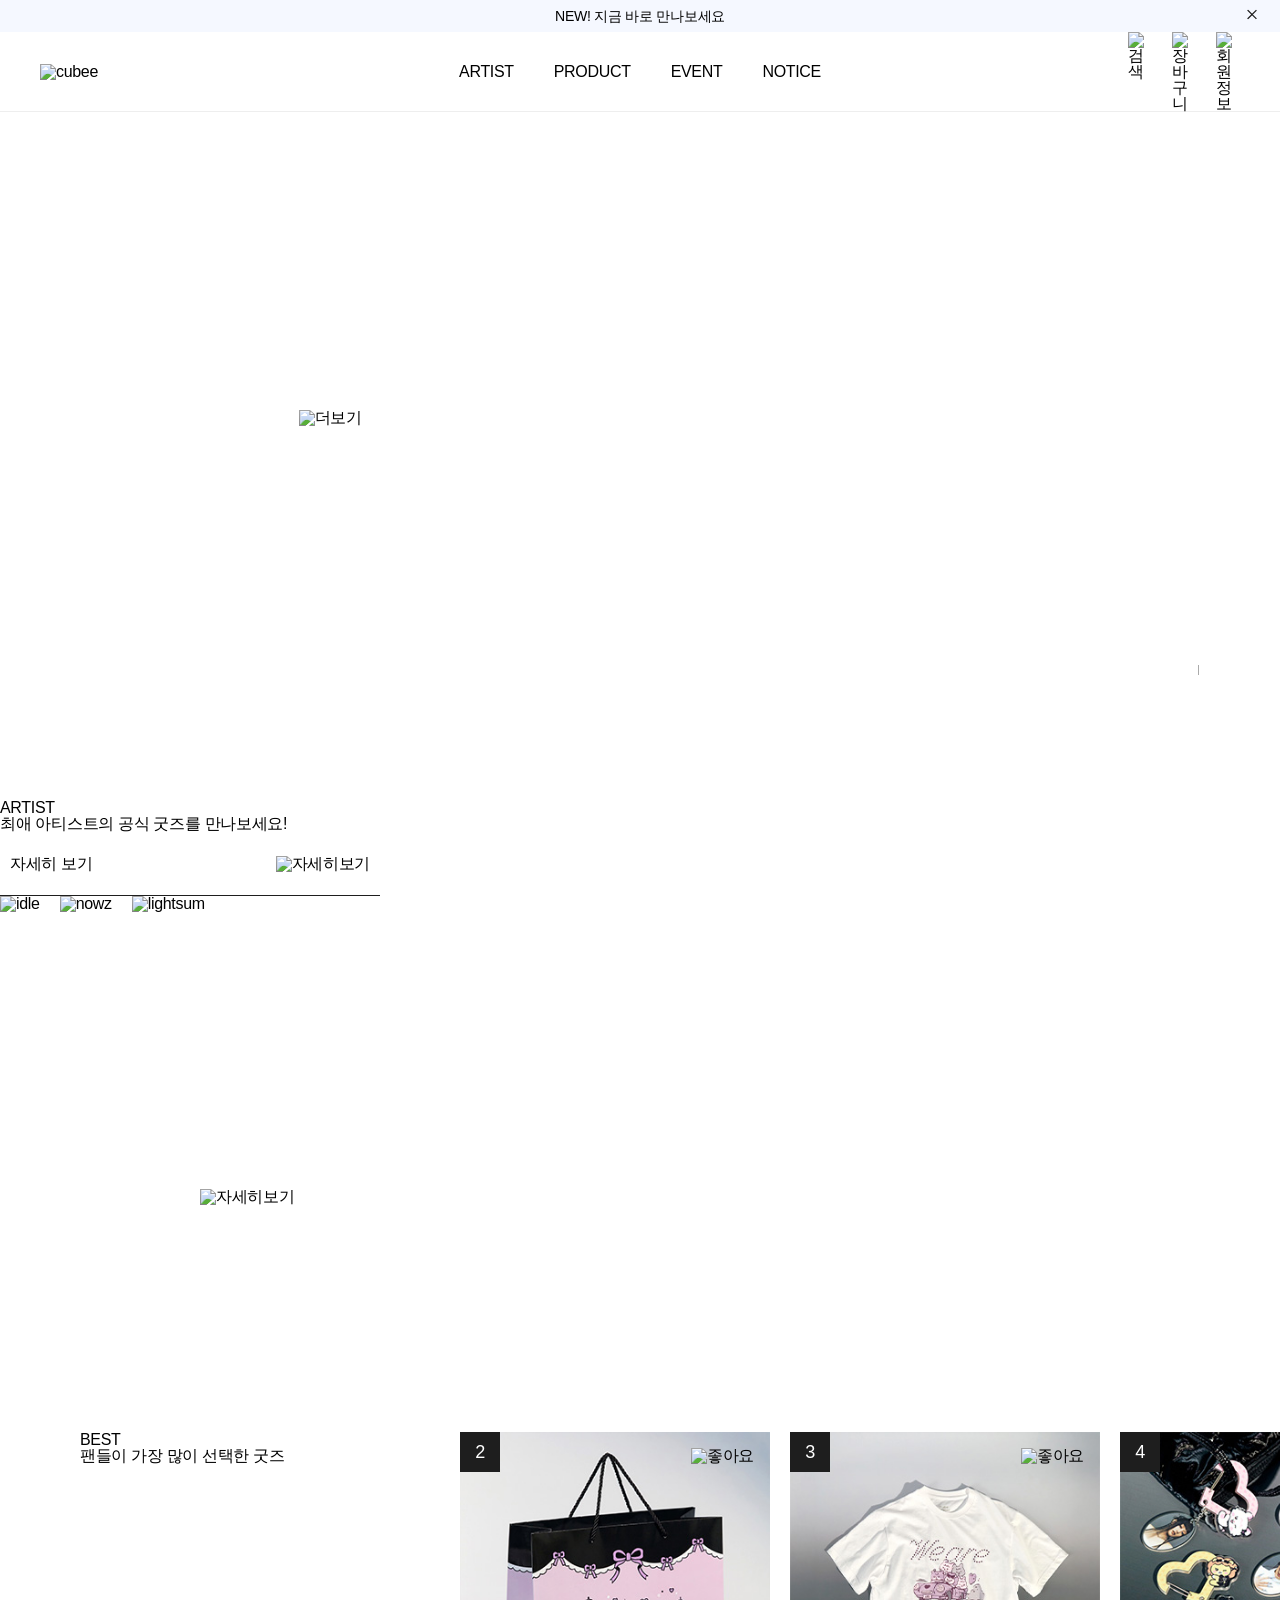
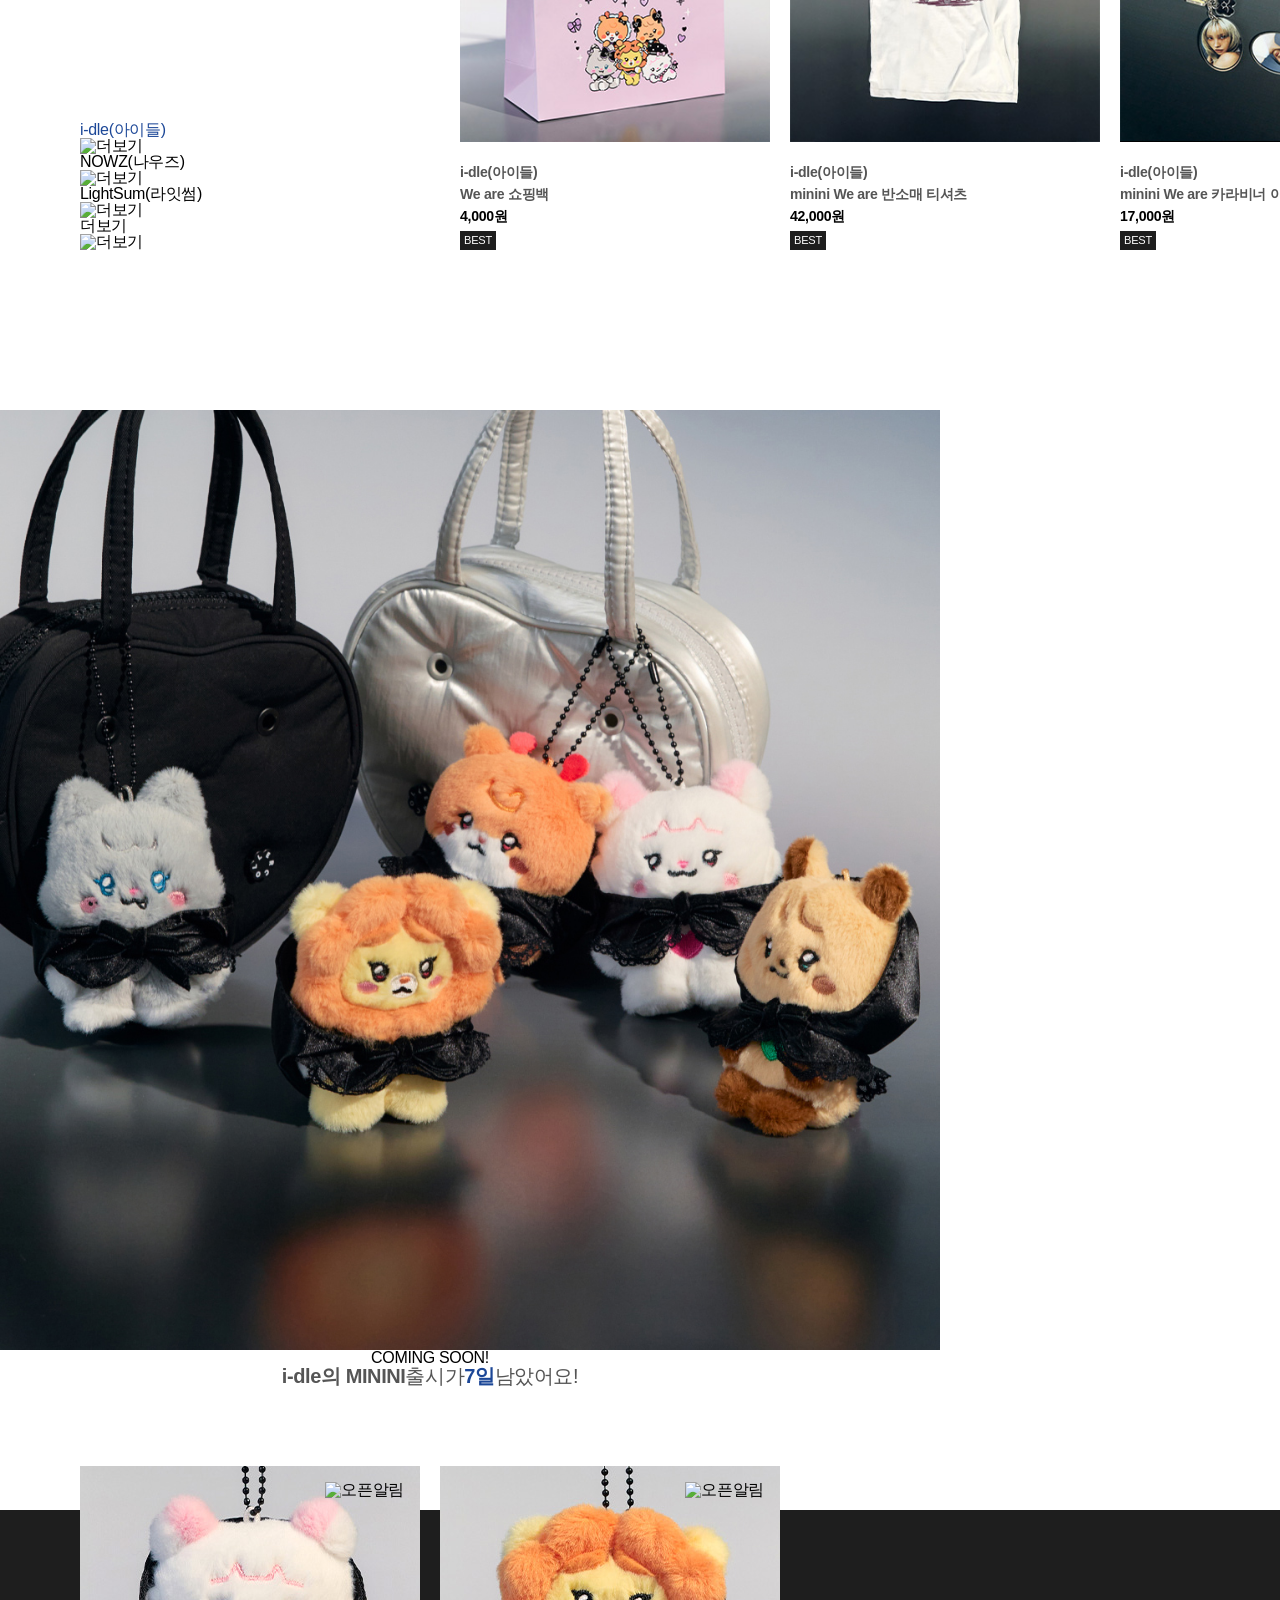
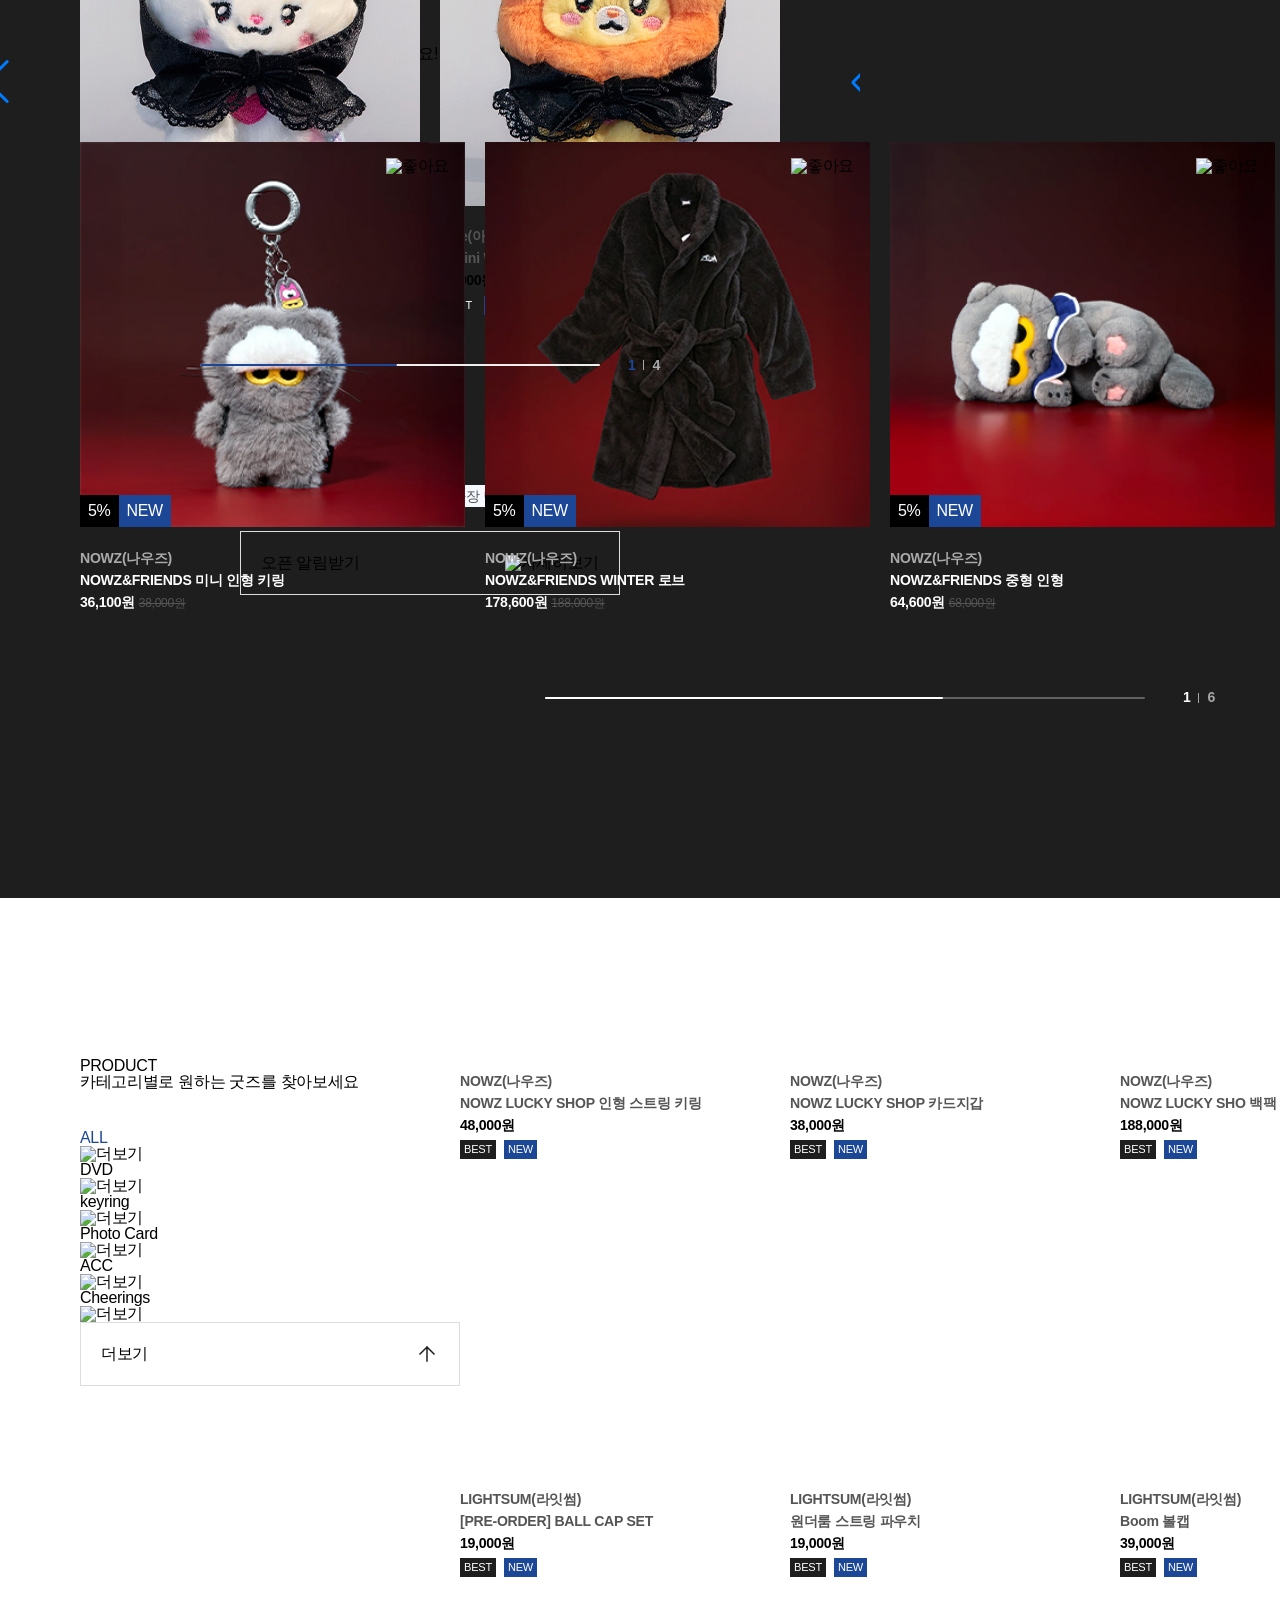
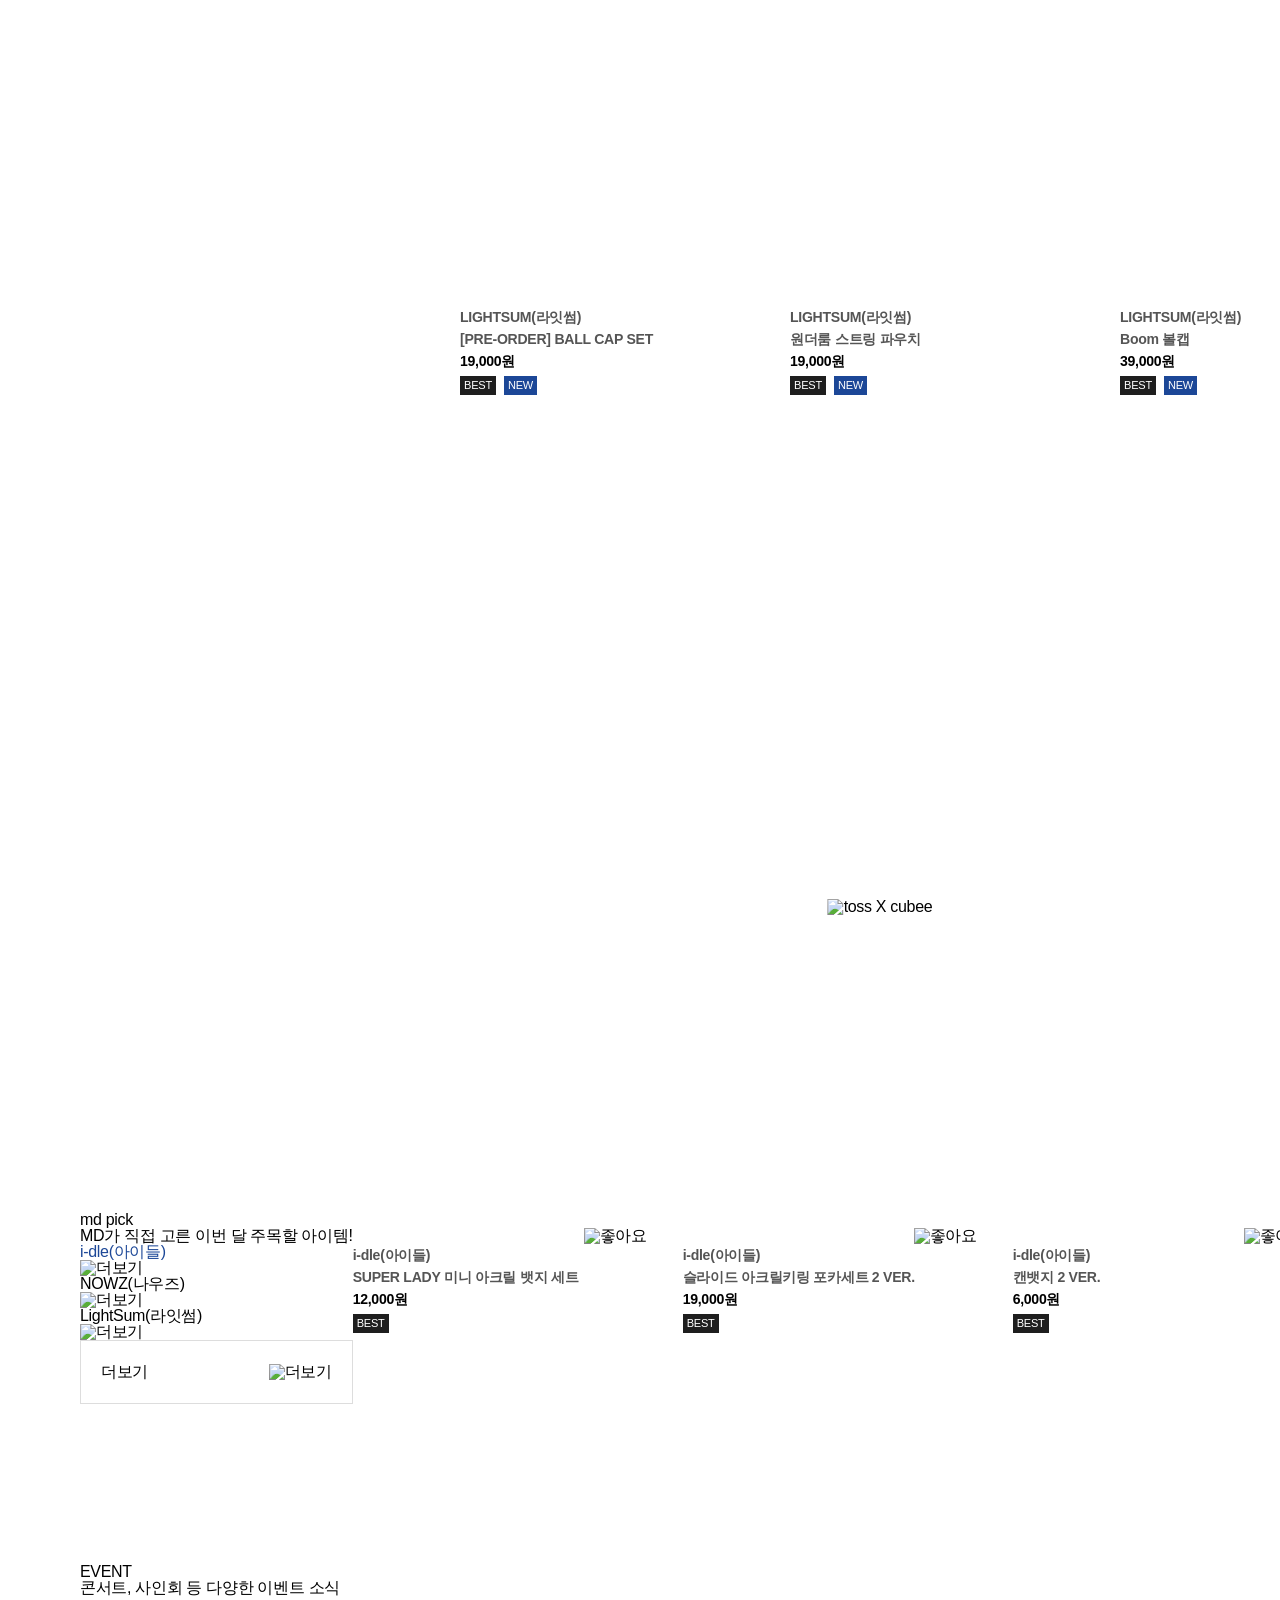
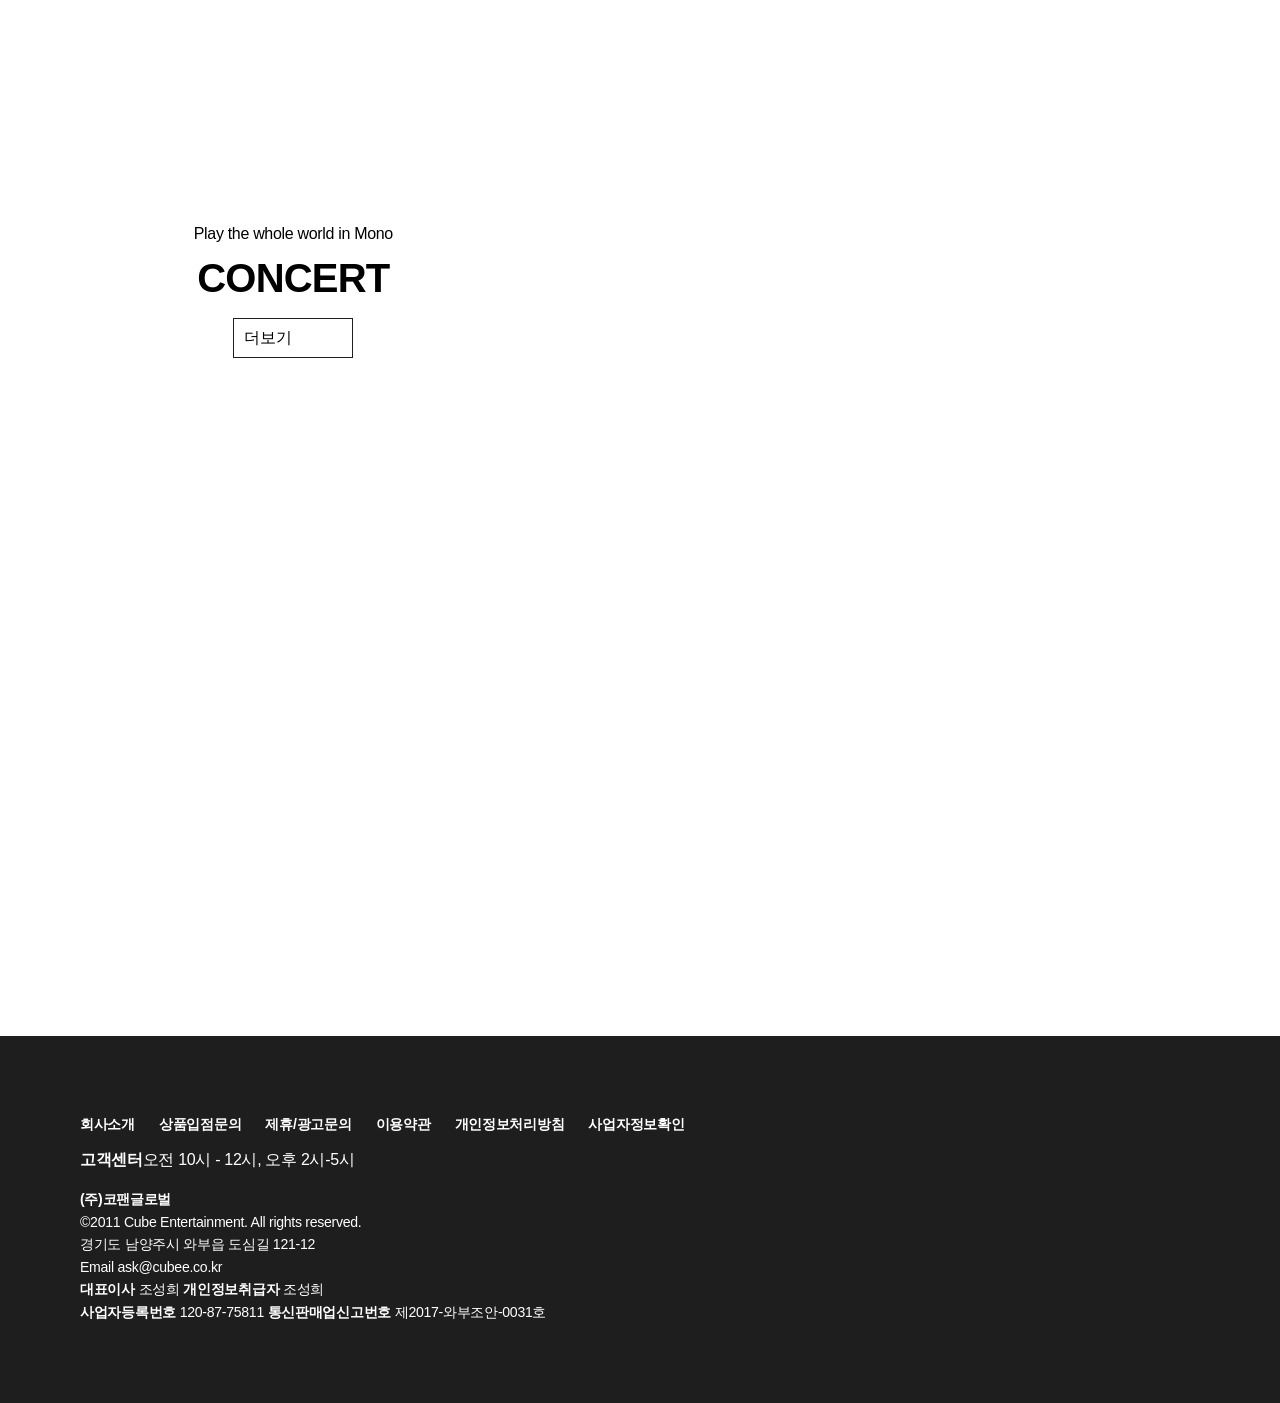
==== commit 35e72949: "header 수정중" ====
--- a/index.html
+++ b/index.html
@@ -133,18 +133,16 @@
                 </ul>
                 <div class="gnb_bg"></div>
             </nav>
-            <div class="lnb_mnav">
-                <div class="lnb">
-                    <a href="#" class="search"><img src="./images/common/search.svg" alt="검색"></a><!-- search.svg -->
-                    <a href="#" class="cart"><img src="./images/common/cart.svg" alt="장바구니"></a><!-- cart.svg -->
-                    <a href="#" class="user"><img src="./images/common/user.svg" alt="회원정보"></a><!-- memvers.svg -->
-                </div>
-                <div class="m_nav">
-                    <a href="#" class="m_menu"><img src="./images/product/gnb_menu.svg" alt="전체메뉴보기"></a>
-                    <div class="m_gnb"><!-- js 붙여넣기 위치 -->
-                        <div class="gnb_close_btn"><a href="#"><span>CLOSE</span><img src="./images/product/gnb_close.svg" alt=""></a></div>
-                        <div class="gnb_bg"></div>
-                    </div>
+            <div class="lnb">
+                <a href="#" class="search"><img src="./images/common/search.svg" alt="검색"></a><!-- search.svg -->
+                <a href="#" class="cart"><img src="./images/common/cart.svg" alt="장바구니"></a><!-- cart.svg -->
+                <a href="#" class="user"><img src="./images/common/user.svg" alt="회원정보"></a><!-- memvers.svg -->
+            </div>
+            <div class="mlnb_mnav"><!-- js붙여넣기 위치 -->
+                <a href="#" class="m_menu"><img src="./images/product/gnb_menu.svg" alt="전체메뉴보기"></a>
+                <div class="m_nav"><!-- js 붙여넣기 위치 -->
+                    <div class="gnb_close_btn"><a href="#"><span>CLOSE</span><img src="./images/product/gnb_close.svg" alt=""></a></div>
+                    <div class="gnb_bg"></div>
                 </div>
             </div>
         </header>
--- a/styles/common.css
+++ b/styles/common.css
@@ -45,11 +45,10 @@
 #wrap header #gnb {
     position: absolute; left: 50%; top:0;
     transform: translateX(-50%);
-    width: 100%;
 }
 #wrap header #gnb .gnb_depth1 {
     display: flex; flex-flow: row nowrap;
-    justify-content: center; 
+    justify-content: center;
     
 }
 #wrap header #gnb .gnb_depth1 > li {}
@@ -94,102 +93,43 @@
 #wrap header #gnb .gnb_depth1 > li > .depth2_container .depth2_wrap .gnb_bnr a .bnr_txt > a {}
 #wrap header #gnb .gnb_depth1 > li > .depth2_container .depth2_wrap .gnb_bnr a .bnr_img {width: 100%;}
 #wrap header #gnb .gnb_depth1 > li > .depth2_container .depth2_wrap .gnb_bnr a p {font-size: 0.69rem;}
-#wrap header #gnb .gnb_bg {background-color:#fff; width: 100%; height: 300px;}
+#wrap header .gnb_bg {background-color:#fff; width: 100%; height: 300px;}
+/* =================================================================== 공통 lnb(검색, 장바구니, 회원정보) */
+#wrap header .lnb {display: flex; flex-flow: row nowrap; gap: 20px;}
+#wrap header .lnb a {display: block; width: 24px;}
+#wrap header .lnb a img {width: 100%;}
 /* ==================================================================== m_nav :: tablet & movile용 gnb메뉴 복제 스타일 */
-#wrap header .lnb_mnav {}
-#wrap header .lnb_mnav .lnb {}
-#wrap header .lnb_mnav .m_nav {}
-#wrap header .lnb_mnav .m_nav .m_menu {}
-#wrap header .lnb_mnav .m_nav .m_menu img {}
-#wrap header .lnb_mnav .m_nav .m_gnb {display: none;}
-#wrap header .lnb_mnav .m_nav .m_gnb .gnb_depth1 {
-    position: absolute; 
-    top: 120px; left: 40px;
-    display: flex; flex-flow: column nowrap;
-    justify-content:center;
-}
-#wrap header .lnb_mnav .m_nav .m_gnb .gnb_depth1 > li {width: 100%;}
-#wrap header .lnb_mnav .m_nav .m_gnb .gnb_depth1 > li:nth-child(2) .depth2_container .depth2_wrap {display: none;}
-#wrap header .lnb_mnav .m_nav .m_gnb .gnb_depth1 > li > .active {color: #1C4797; font-weight: 600; border-bottom: 1px solid #1C4797;}
-#wrap header .lnb_mnav .m_nav .m_gnb .gnb_depth1 > li > a {display: block; width: 200px; padding: 20px 0}
-#wrap header .lnb_mnav .m_nav .m_gnb .gnb_depth1 > li > .depth2_container {width: 100%;}
-#wrap header .lnb_mnav .m_nav .m_gnb .gnb_depth1 > li > .depth2_container > .depth2_wrap {
-    display: flex; flex-flow: row nowrap;
-    justify-content: space-between;
-    position: absolute; top: 0; left: 240px;
-    width: 70vw;
-}
-#wrap header .lnb_mnav .m_nav .m_gnb .gnb_depth1 > li > .depth2_container > .depth2_wrap > .gnb_depth2 {display: flex; flex-flow: column nowrap; }
-#wrap header .lnb_mnav .m_nav .m_gnb .gnb_depth1 > li > .depth2_container > .depth2_wrap > .gnb_depth2 > li {}
-#wrap header .lnb_mnav .m_nav .m_gnb .gnb_depth1 > li > .depth2_container > .depth2_wrap > .gnb_depth2 > li > a {
-    display: inline-block; padding: 20px 0 ; width: 160px;
-    font-size: 0.88rem; font-weight: 500;
-    
-}
-#wrap header .lnb_mnav .m_nav .m_gnb .gnb_depth1 > li > .depth2_container > .depth2_wrap > .gnb_depth2 .active {
-    color: #1C4797; font-weight: 600; border-bottom: 1px solid #1C4797;
-}
-#wrap header .lnb_mnav .m_nav .m_gnb .gnb_depth1 > li > .depth2_container > .depth2_wrap > .gnb_depth2 > li > .gnb_depth3 {
-    display: flex; flex-flow: column nowrap; display: none;
-    position: absolute; top: 0; left: 200px;
-} 
-#wrap header .lnb_mnav .m_nav .m_gnb .gnb_depth1 > li > .depth2_container > .depth2_wrap > .gnb_depth2 > li > .gnb_depth3 > li {}
-#wrap header .lnb_mnav .m_nav .m_gnb .gnb_depth1 > li > .depth2_container > .depth2_wrap > .gnb_depth2 > li > .gnb_depth3 > li > a {
-    display: inline-block; padding: 20px 0 ; width: 200px; font-size: 0.75rem;
-}
-#wrap header .lnb_mnav .m_nav .m_gnb .gnb_depth1 > li > .depth2_container > .depth2_wrap > .gnb_depth2 > li:nth-child(2) > .gnb_depth3  {display: block;} 
-#wrap header .lnb_mnav .m_nav .m_gnb .gnb_depth1 > li > .depth2_container > .depth2_wrap > .gnb_bnr {}
-#wrap header .lnb_mnav .m_nav .m_gnb .gnb_depth1 > li > .depth2_container > .depth2_wrap > .gnb_bnr a {}
-#wrap header .lnb_mnav .m_nav .m_gnb .gnb_depth1 > li > .depth2_container > .depth2_wrap > .gnb_bnr a .bnr_txt{
-    display: flex; flex-flow: row nowrap; justify-content: space-between; align-items: center;
-    background-color: #1e1e1e; padding: 4px 10px; width: 100%;
-}
-#wrap header .lnb_mnav .m_nav .m_gnb .gnb_depth1 > li > .depth2_container > .depth2_wrap > .gnb_bnr a .bnr_txt p {font-size: 0.69rem; color: #fff;}
-#wrap header .lnb_mnav .m_nav .m_gnb .gnb_depth1 > li > .depth2_container > .depth2_wrap > .gnb_bnr a .bnr_txt p > a {}
-#wrap header .lnb_mnav .m_nav .m_gnb .gnb_depth1 > li > .depth2_container > .depth2_wrap > .gnb_bnr a p {font-size: 0.69rem;}
-#wrap header .lnb_mnav .m_nav .m_gnb .gnb_depth1 > li > .depth2_container > .depth2_wrap > .gnb_bnr .bnr_img {}
-#wrap header .lnb_mnav .m_nav .m_gnb .gnb_close_btn {
-    position: absolute; top: 400px;  right: 20px; z-index: 999;
-}
-#wrap header .lnb_mnav .m_nav .m_gnb .gnb_close_btn a {display: flex; gap: 4px; align-items: center;}
-#wrap header .lnb_mnav .m_nav .m_gnb .gnb_close_btn a span {color: #555; font-size: 0.88rem; line-height: 24px;}
-#wrap header .lnb_mnav .m_nav .m_gnb .gnb_close_btn a img {}
-#wrap header .lnb_mnav .m_nav .m_gnb .gnb_bg {background-color:#fff; width: 100%; height: 400px; position: absolute; top:80px; left: 0;}
-/* =================================================================== 공통 lnb(검색, 장바구니, 회원정보) */
-#wrap header .lnb_mnav {}
-#wrap header .lnb_mnav > .lnb {
-    display: flex; flex-flow: row nowrap; gap: 20px;}
-#wrap header .lnb_mnav > .lnb a {display: block; width: 24px;}
-#wrap header .lnb_mnav > .lnb a img {width: 100%;}
-#wrap header .lnb_mnav .m_nav {display: none;}
-/* ==================================================================== 공통 콘텐츠 container 설정 + 타이틀 디자인 */
-#wrap main .container {
-    display: flex; flex-flow: row nowrap; 
-    justify-content: space-between; gap: 80px;
-}
-#wrap main .container .contents {}
-#wrap main .container .contents .title {margin-bottom: 40px;}
-#wrap main .container .contents .title p {font-weight: 500; color: #aaa;}
-#wrap main .container .contents .title h1 {margin-bottom: 20px; font-family: 'DecaydenceStraight'; font-size: 1.50rem;}
-/* ==================================================================== 공통 tab_manu 디자인 */
-/* 아티스트 탭 */
-#wrap main .container .contents_more {
-    display: flex; flex-flow: column nowrap; justify-content: space-between;
-}
-#wrap main .container .contents .contents_wrap {}
-#wrap main .container .contents .contents_wrap .title {}
-#wrap main .container .contents .contents_wrap .title p {font-weight: 500; color: #aaa;}
-#wrap main .container .contents .contents_wrap .title h1 {margin-bottom: 20px; font-family: 'DecaydenceStraight'; font-size: 1.50rem;}
-#wrap main .container .contents .contents_wrap .tab_menu {}
-#wrap main .container .contents .contents_wrap .tab_menu li {}
-#wrap main .container .contents .contents_wrap .tab_menu li a {
-    display: flex; flex-flow: row nowrap;
-    align-items: center; justify-content: space-between; 
-    height: 64px; width: 380px; 
-    padding: 10px 0; border-bottom: 1px solid #f9f9f9; 
-}
-#wrap main .container .contents .contents_wrap .tab_menu li a .tab {color: #aaa;}
-#wrap main .container .contents .contents_wrap .tab_menu li a img {display: none;}
+#wrap header .mlnb_mnav {display: none;}
+#wrap header .mlnb_mnav .m_menu {}
+#wrap header .mlnb_mnav .m_menu img {}
+#wrap header .mlnb_mnav .m_nav {}
+#wrap header .mlnb_mnav .m_nav .gnb_close_btn {}
+#wrap header .mlnb_mnav .m_nav .gnb_close_btn a {}
+#wrap header .mlnb_mnav .m_nav .gnb_close_btn a span {}
+#wrap header .mlnb_mnav .m_nav .gnb_close_btn a span img {}
+#wrap header .mlnb_mnav .m_nav .gnb_bg {}
+#wrap header .mlnb_mnav .m_nav .gnb_depth1 {}
+#wrap header .mlnb_mnav .m_nav .gnb_depth1 > li {}
+#wrap header .mlnb_mnav .m_nav .gnb_depth1 > li > a {}
+#wrap header .mlnb_mnav .m_nav .gnb_depth1 > li > .depth2_container {}
+#wrap header .mlnb_mnav .m_nav .gnb_depth1 > li > .depth2_container > .depth2_wrap {}
+#wrap header .mlnb_mnav .m_nav .gnb_depth1 > li > .depth2_container > .depth2_wrap > .gnb_depth2 {}
+#wrap header .mlnb_mnav .m_nav .gnb_depth1 > li > .depth2_container > .depth2_wrap > .gnb_depth2 > li {}
+#wrap header .mlnb_mnav .m_nav .gnb_depth1 > li > .depth2_container > .depth2_wrap > .gnb_depth2 > li > a {}
+#wrap header .mlnb_mnav .m_nav .gnb_depth1 > li > .depth2_container > .depth2_wrap > .gnb_depth2 > li > .gnb_depth3 {}
+#wrap header .mlnb_mnav .m_nav .gnb_depth1 > li > .depth2_container > .depth2_wrap > .gnb_depth2 > li > .gnb_depth3 > li {}
+#wrap header .mlnb_mnav .m_nav .gnb_depth1 > li > .depth2_container > .depth2_wrap > .gnb_depth2 > li > .gnb_depth3 > li a {}
+#wrap header .mlnb_mnav .m_nav .gnb_depth1 > li > .depth2_container > .depth2_wrap > .gnb_bnr {}
+#wrap header .mlnb_mnav .m_nav .gnb_depth1 > li > .depth2_container > .depth2_wrap > .gnb_bnr > a {}
+#wrap header .mlnb_mnav .m_nav .gnb_depth1 > li > .depth2_container > .depth2_wrap > .gnb_bnr > a .bnr_txt {}
+#wrap header .mlnb_mnav .m_nav .gnb_depth1 > li > .depth2_container > .depth2_wrap > .gnb_bnr > a .bnr_txt p {}
+#wrap header .mlnb_mnav .m_nav .gnb_depth1 > li > .depth2_container > .depth2_wrap > .gnb_bnr > a .bnr_txt img {}
+#wrap header .mlnb_mnav .m_nav .gnb_depth1 > li > .depth2_container > .depth2_wrap > .gnb_bnr > a .bnr_img {}
+#wrap header .mlnb_mnav .m_nav .gnb_depth1 > li > .depth2_container > .depth2_wrap > .gnb_bnr > a p {}
+#wrap header .mlnb_mnav .m_nav .gnb_depth1 > li > .depth2_container > .depth2_wrap > .gnb_bnr > a p {}
+#wrap header .mlnb_mnav .lnb {}
+#wrap header .mlnb_mnav .lnb a {}
+#wrap header .mlnb_mnav .lnb a img{}
 /* ==================================================================== 공통 tab_manu버튼에 hover 됐을 때 */
 #wrap main .container .contents .contents_wrap .tab_menu li:hover a {border-bottom: 1px solid #1C4797;}
 #wrap main .container .contents .contents_wrap .tab_menu li:hover a .tab {color: #1C4797;}
--- a/styles/responsive.css
+++ b/styles/responsive.css
@@ -19,3 +19,36 @@
     #wrap main .hero_bnr .hero .prev {top: 60%; left: 60px; transform: translateY(-60%) scale(0.6);}
     #wrap main .hero_bnr .hero .next {top: 60%; right: 60px; transform: translateY(-60%) scale(-0.6);}
 }
+/* 800 이하 일때 */
+@media screen and (max-width: 800px){
+    /* ================================================================================ 0. header (common.css) */
+    #wrap {min-width: 800px;}
+    #wrap header .lnb_mnav .m_nav .m_gnb .gnb_depth1 {flex-flow: row nowrap; left: 40px; gap: 40px;}
+    #wrap header .lnb_mnav .m_nav .m_gnb .gnb_depth1 > li > a {width: 100%; font-size: 0.88rem; text-align: center; }
+    #wrap header .lnb_mnav .m_nav .m_gnb .gnb_depth1 > li > .depth2_container > .depth2_wrap {
+        flex-flow: row nowrap; top: 80px; left:0;}
+    #wrap header .lnb_mnav .m_nav .m_gnb .gnb_depth1 > li > .depth2_container > .depth2_wrap > .gnb_depth2 {flex-flow: row nowrap; gap: 40px;}
+    #wrap header .lnb_mnav .m_nav .m_gnb .gnb_depth1 > li > .depth2_container > .depth2_wrap > .gnb_depth2 > li > a {width: 100%;  font-size: 0.75rem; font-weight: 400;}
+    #wrap header .lnb_mnav .m_nav .m_gnb .gnb_depth1 > li > .depth2_container > .depth2_wrap > .gnb_depth2 > li > .gnb_depth3 {
+        flex-flow: row nowrap; top: 80px; left:0; gap: 40px;
+    }
+    #wrap header .lnb_mnav .m_nav .m_gnb .gnb_depth1 > li > .depth2_container > .depth2_wrap > .gnb_depth2 > li > .gnb_depth3 > li > a {width: 100%;}
+    #wrap header .lnb_mnav .m_nav .m_gnb .gnb_depth1 > li > .depth2_container > .depth2_wrap > .gnb_bnr {display: none;}
+    #wrap header .lnb_mnav .m_nav .m_gnb .gnb_bg {height: 340px;}
+    #wrap header .lnb_mnav .m_nav .m_gnb .gnb_close_btn {top: 360px; right: 40px;}
+    /* ================================================================================ 1. hero_bnr (index.css)*/
+}
+/* 580 이하일 때 */
+@media screen and (max-width: 580px){
+/* ==================================================================================== 0. header (common.css)*/
+    /* #wrap header .lnb_mnav .lnb {position: absolute; top: 500px; left: 40px; z-index: 999;} */
+    #wrap header .lnb_mnav .lnb {display: none;}
+    #wrap header .lnb_mnav .m_nav .m_gnb .gnb_depth1 > li > .depth2_container > .depth2_wrap > .gnb_depth2 {flex-flow: row wrap; gap: 40px;}
+    #wrap header .lnb_mnav .m_nav .m_gnb .gnb_depth1 > li > .depth2_container > .depth2_wrap > .gnb_depth2 > li > .gnb_depth3 {top: 160px;}
+    #wrap header .lnb_mnav .m_nav .m_gnb .gnb_bg {height: 500px;}
+    #wrap header .lnb_mnav .m_nav .m_gnb .gnb_close_btn {top: 500px; right: 40px;}
+}
+/* mobile 440 이하일 때 */
+@media screen and (max-width: 440px){
+    #wrap {max-width: 440px;}
+}
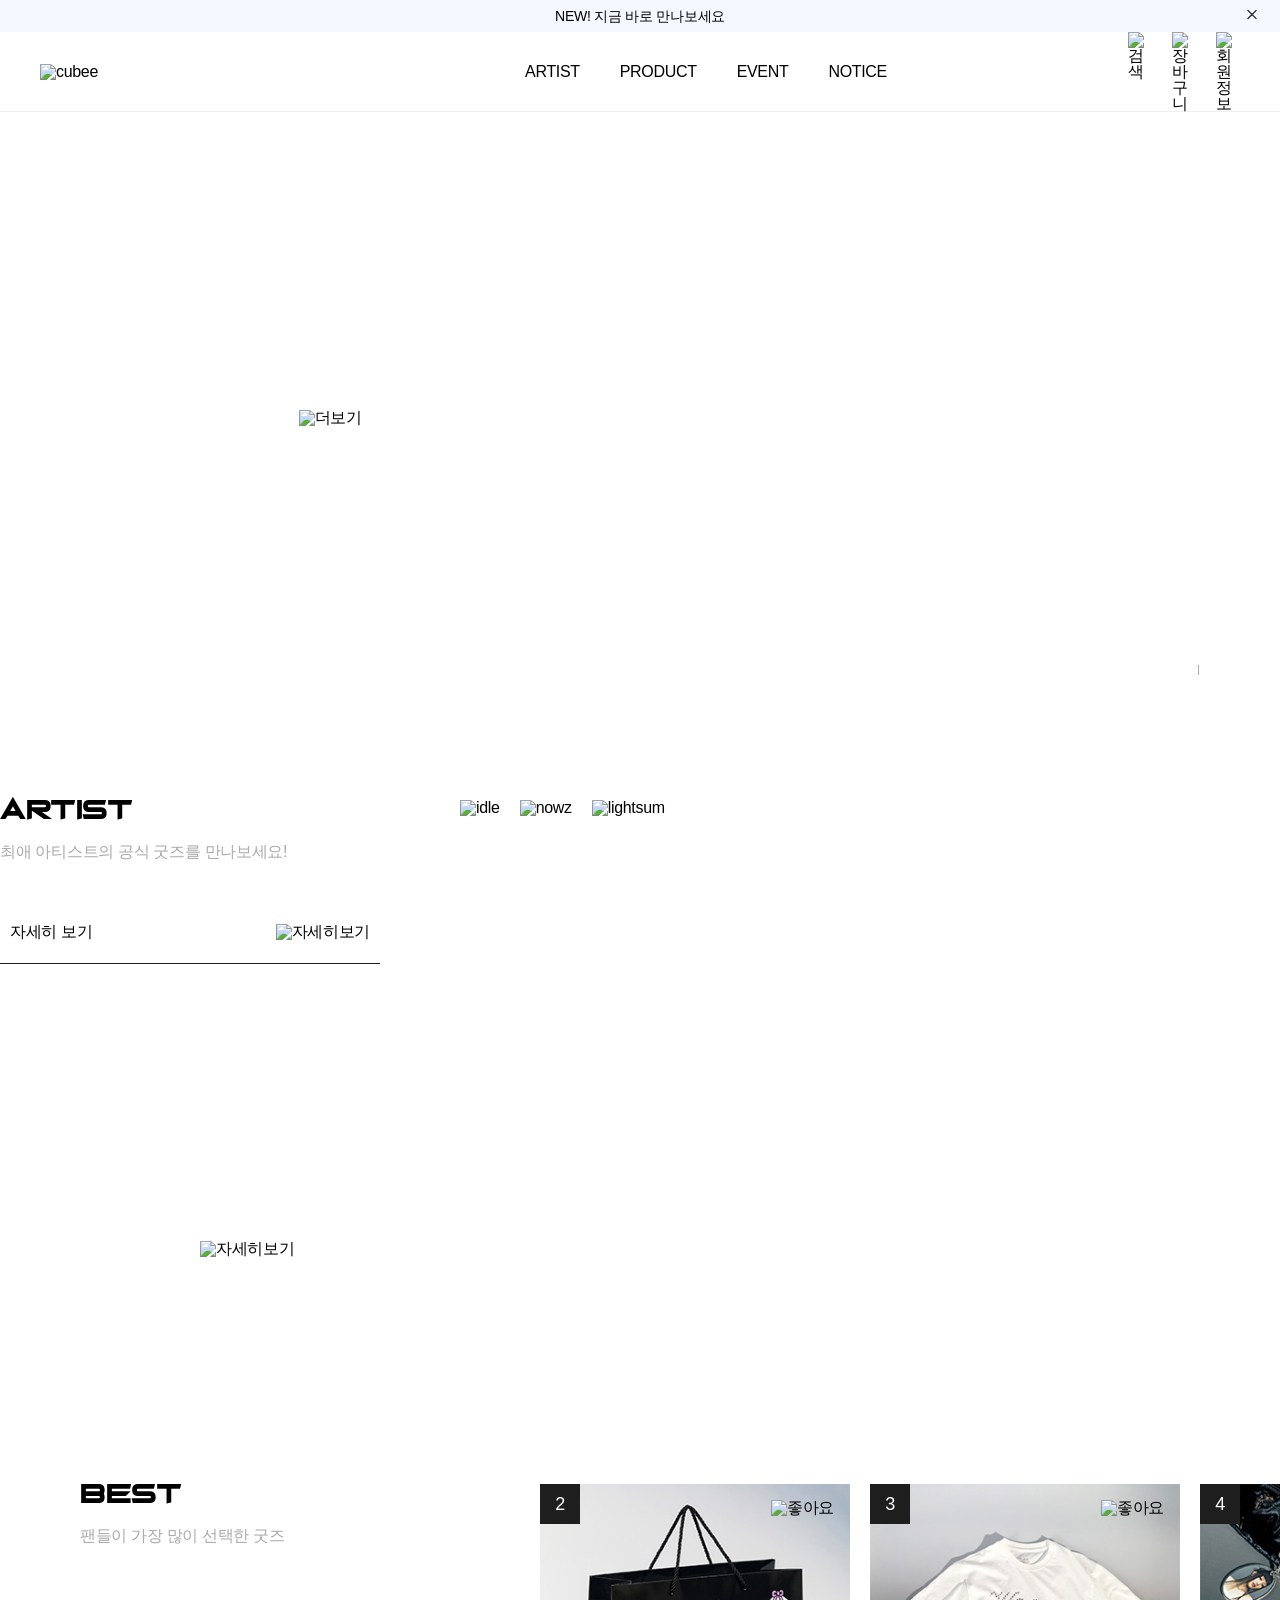
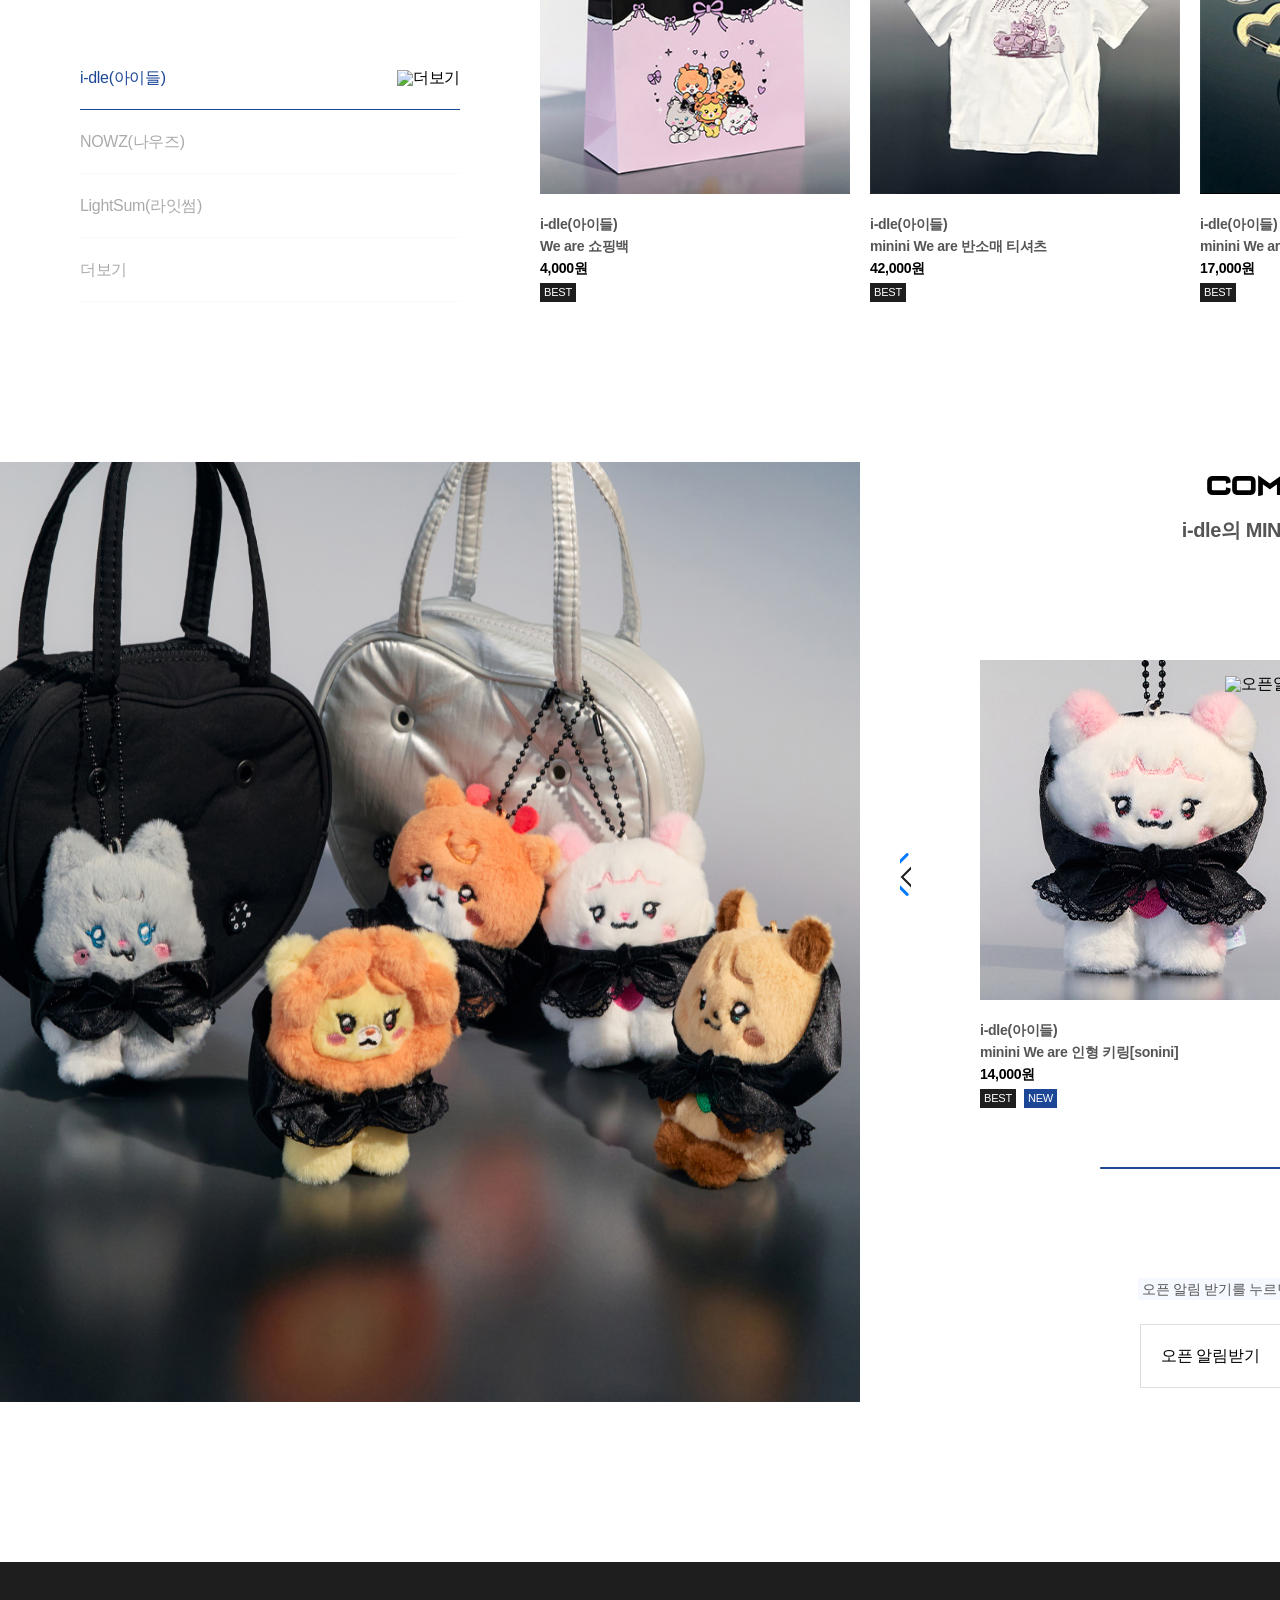
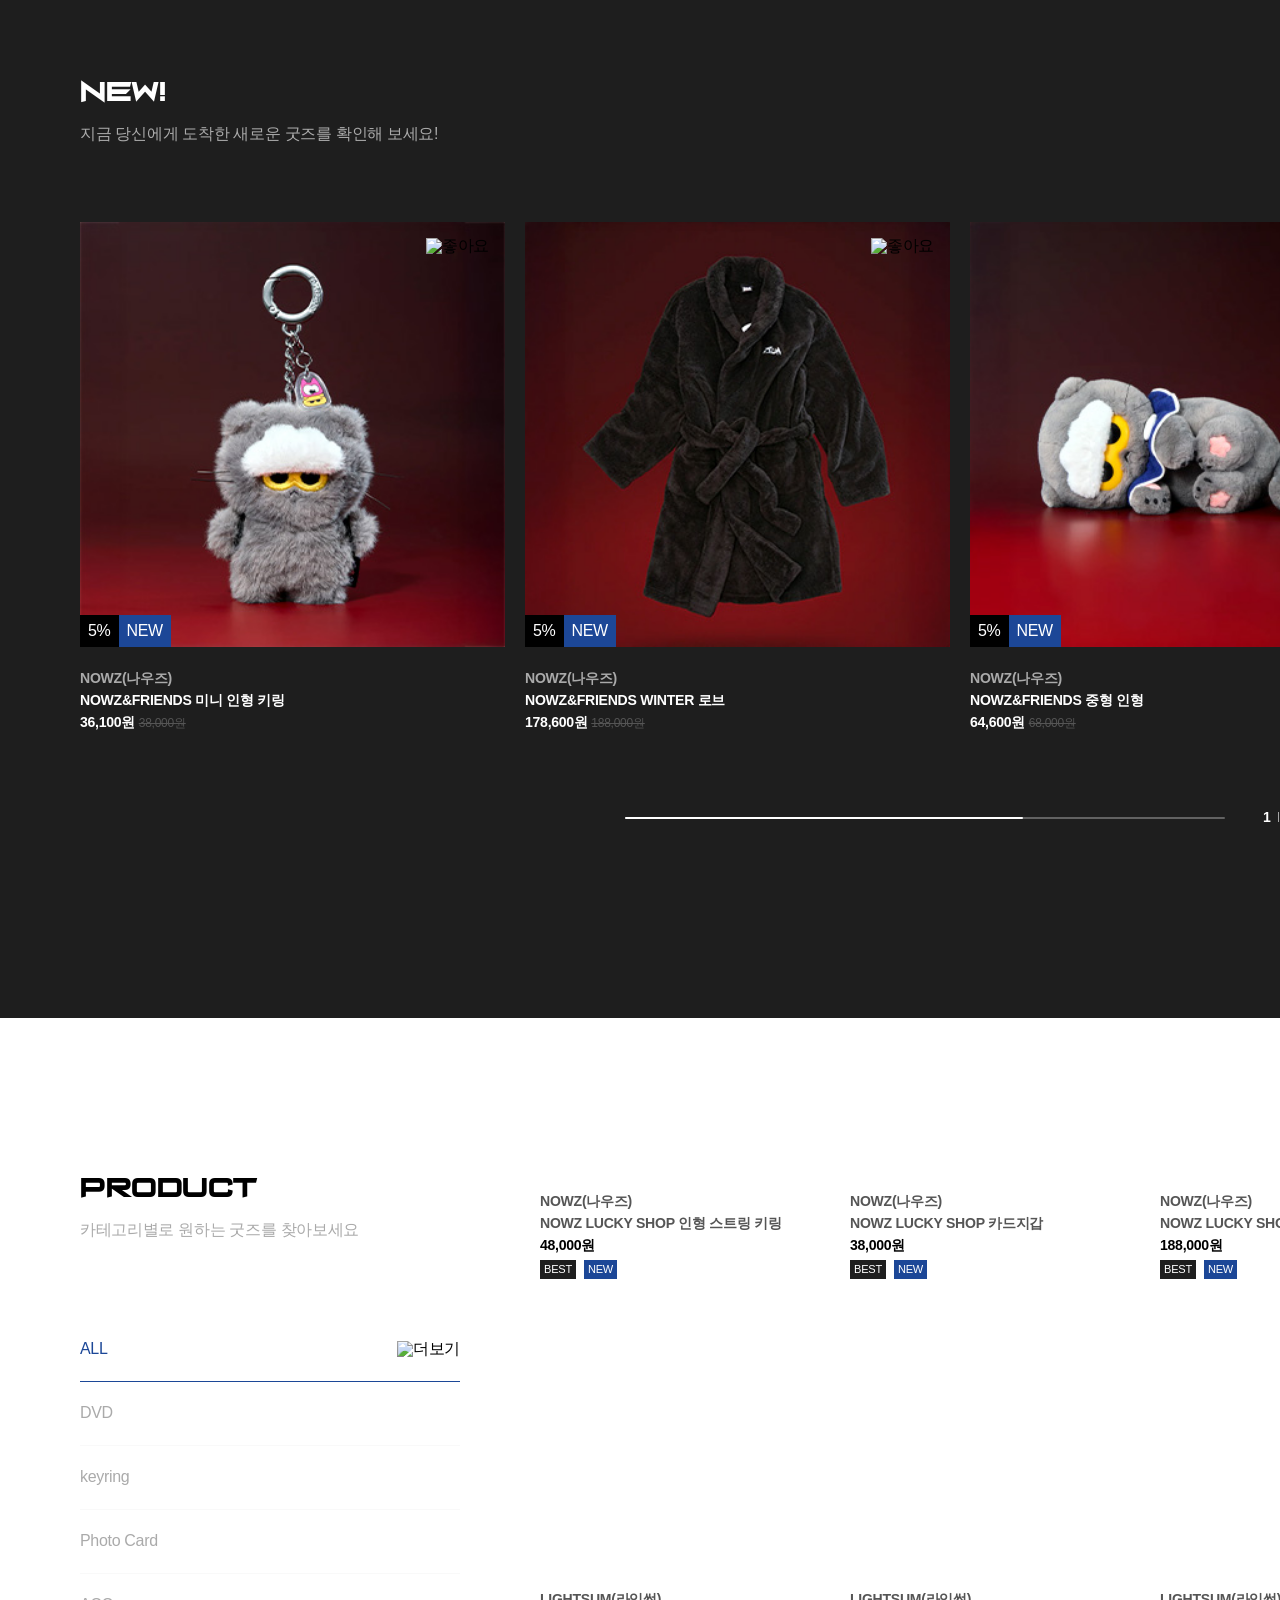
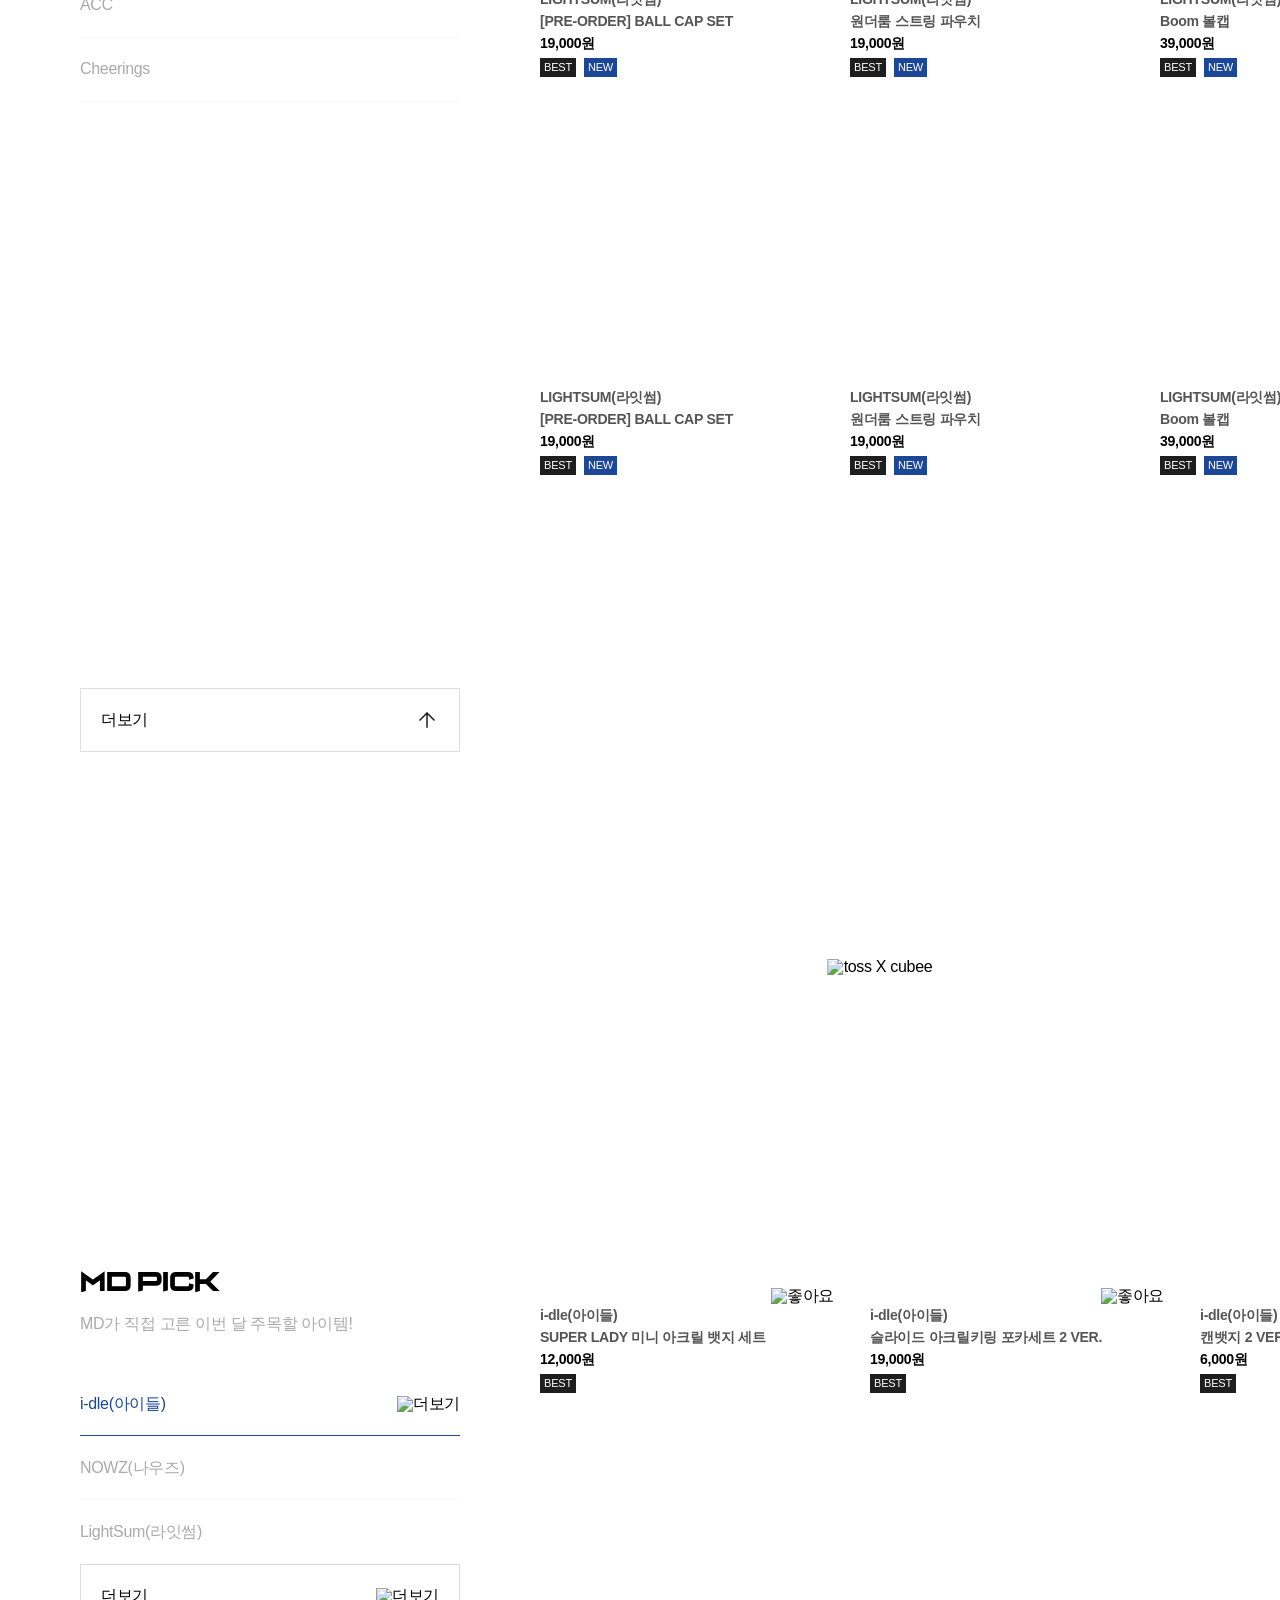
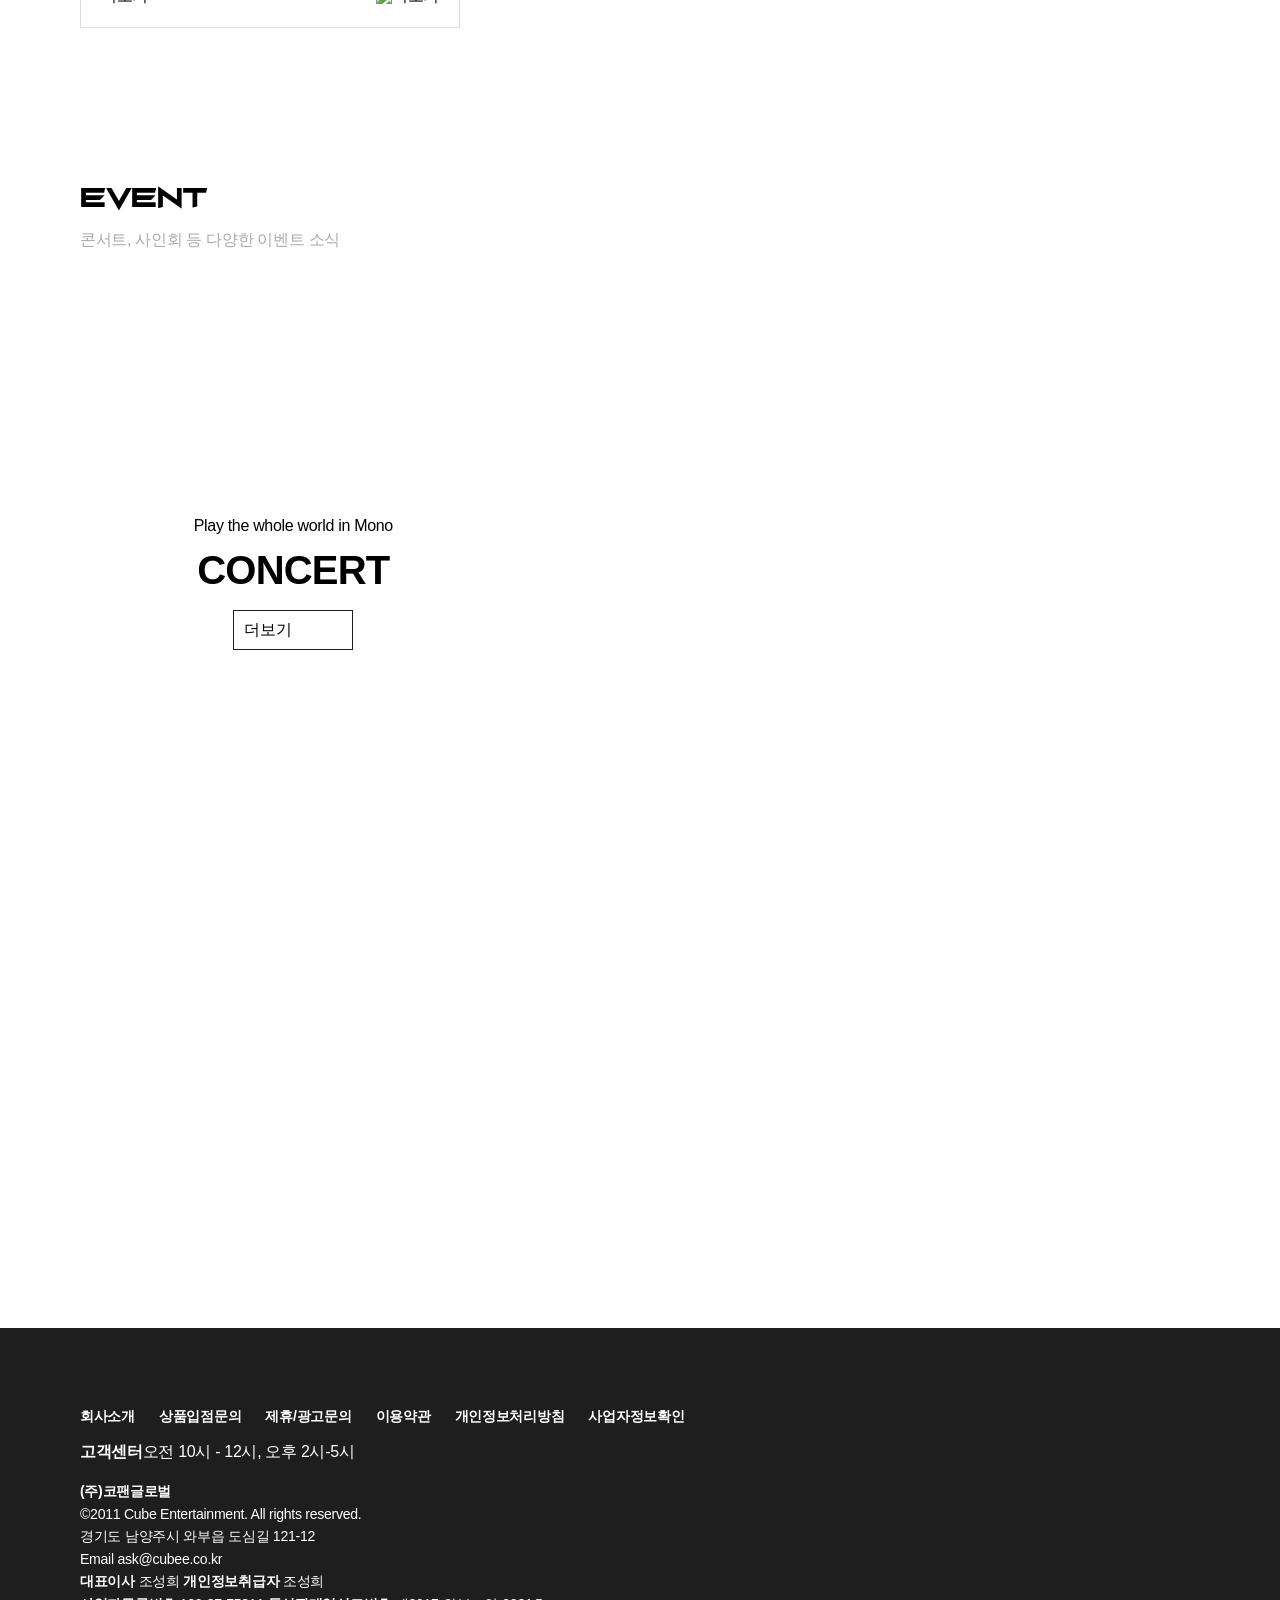
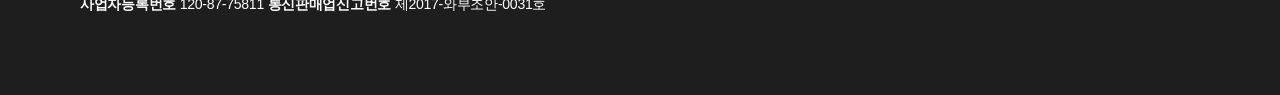
==== commit 759d1f1a: "수정중" ====
--- a/index.html
+++ b/index.html
@@ -48,8 +48,9 @@
             </div>
         </div>
         <header>
-            <h1><a href="#"><img src="./images/common/cubee_logo.svg" alt="cubee"></a></h1><!-- cubee.png / cubee.svg -->
-            <nav id="gnb"><!-- m/t : 아이콘으로 변경 생각중 -->
+            <h1><a href="#"><img src="./images/common/cubee_logo.svg" alt="cubee"></a></h1><!-- cubee logo -->
+            <!-- 데스크탑 gnb -->
+            <nav id="gnb">
                 <ul class="gnb_depth1"><!-- hover -->
                     <li>
                         <a href="#" data-index="0" class="active">ARTIST</a>
@@ -83,29 +84,29 @@
                                         <a href="#" class="active">MUSIC</a>
                                         <ul class="gnb_depth3">
                                             <li><a href="#">CD</a></li>
-                                            <li><a href=""#>DVD</a></li>
+                                            <li><a href="#">DVD</a></li>
                                         </ul>
                                     </li>
                                     <li>
                                         <a href="#">PHOTO</a>
                                         <ul class="gnb_depth3">
                                             <li><a href="#">PHOTO CARD</a></li>
-                                            <li><a href=""#>PHOTO BOOK</a></li>
+                                            <li><a href="#">PHOTO BOOK</a></li>
                                         </ul>
                                     </li>
                                     <li>
                                         <a href="#">STATIONERY</a>
                                         <ul class="gnb_depth3">
                                             <li><a href="#">OFFICE</a></li>
-                                            <li><a href=""#>SKICKER</a></li>
+                                            <li><a href="#">SKICKER</a></li>
                                         </ul>
                                     </li>
                                     <li>
                                         <a href="#">ACC</a>
                                         <ul class="gnb_depth3">
                                             <li><a href="#">KEYRING</a></li>
-                                            <li><a href=""#>CLOTHING</a></li>
-                                            <li><a href=""#>PHONE CASE</a></li>
+                                            <li><a href="#">CLOTHING</a></li>
+                                            <li><a href="#">PHONE CASE</a></li>
                                         </ul>
                                     </li>
                                     <li>
@@ -133,16 +134,21 @@
                 </ul>
                 <div class="gnb_bg"></div>
             </nav>
-            <div class="lnb">
-                <a href="#" class="search"><img src="./images/common/search.svg" alt="검색"></a><!-- search.svg -->
-                <a href="#" class="cart"><img src="./images/common/cart.svg" alt="장바구니"></a><!-- cart.svg -->
-                <a href="#" class="user"><img src="./images/common/user.svg" alt="회원정보"></a><!-- memvers.svg -->
-            </div>
-            <div class="mlnb_mnav"><!-- js붙여넣기 위치 -->
-                <a href="#" class="m_menu"><img src="./images/product/gnb_menu.svg" alt="전체메뉴보기"></a>
-                <div class="m_nav"><!-- js 붙여넣기 위치 -->
+            <div class="header_right">
+                <!-- 데스크톱 lnb -->
+                <div class="lnb">
+                    <a href="#" class="search"><img src="./images/common/search.svg" alt="검색"></a><!-- search.svg -->
+                    <a href="#" class="cart"><img src="./images/common/cart.svg" alt="장바구니"></a><!-- cart.svg -->
+                    <a href="#" class="user"><img src="./images/common/user.svg" alt="회원정보"></a><!-- memvers.svg -->
+                </div>
+                <!-- 태블릿/모바일 햄버거메뉴 -->
+                <div class="tm_nav">
+                    <a href="#" class="tm_menu"><img src="./images/product/gnb_menu.svg" alt="전체메뉴보기"></a>
+                <div class="tmlnb_tmnav">
                     <div class="gnb_close_btn"><a href="#"><span>CLOSE</span><img src="./images/product/gnb_close.svg" alt=""></a></div>
-                    <div class="gnb_bg"></div>
+                    <div class="tm_gnb"></div><!-- js 붙여넣기 위치 -->
+                    <div class="tm_lnb"></div><!-- js 붙여넣기 위치 -->
+                    <div class="tm_gnb_bg"></div>
                 </div>
             </div>
         </header>
--- a/styles/common.css
+++ b/styles/common.css
@@ -32,33 +32,26 @@
     justify-content: space-between; align-items: center;
     height: 80px; padding: 0 40px;
     position: fixed; z-index: 999;
+    top: 32px; left: 0;
     width: 100%;
     border-bottom: 1px solid #eee;
-    top: 32px; left: 0;
-    width: 100%;
-
 }
 #wrap header h1 {width: 244px;}
 #wrap header h1 a {}
 #wrap header h1 a img {width: 100%;}
 /* ==================================================================== gnb 메뉴 시작 */
-#wrap header #gnb {
-    position: absolute; left: 50%; top:0;
-    transform: translateX(-50%);
-}
+#wrap header #gnb {}
 #wrap header #gnb .gnb_depth1 {
     display: flex; flex-flow: row nowrap;
-    justify-content: center;
+    justify-content: center; 
     
 }
 #wrap header #gnb .gnb_depth1 > li {}
 #wrap header #gnb .gnb_depth1 > li > a {
-    display: block;
-    font-weight: 500;
-    line-height: 80px; 
-    padding: 0 20px; /* gnbBg mouseover 유지하는 길이 */
-}
-/* hover 시 gnb 하위 메뉴 열림 */
+    display: block; font-weight: 500;
+    line-height: 80px; padding: 0 20px;
+}
+/* hover 시 gnb depth2 열림 */
 #wrap header #gnb .gnb_depth1 > li > .depth2_container {display: none;}
 #wrap header #gnb .gnb_depth1 > li:nth-child(1):hover > .depth2_container {display: block;}
 #wrap header #gnb .gnb_depth1 > li:nth-child(2):hover > .depth2_container {display: block;}
@@ -93,43 +86,132 @@
 #wrap header #gnb .gnb_depth1 > li > .depth2_container .depth2_wrap .gnb_bnr a .bnr_txt > a {}
 #wrap header #gnb .gnb_depth1 > li > .depth2_container .depth2_wrap .gnb_bnr a .bnr_img {width: 100%;}
 #wrap header #gnb .gnb_depth1 > li > .depth2_container .depth2_wrap .gnb_bnr a p {font-size: 0.69rem;}
-#wrap header .gnb_bg {background-color:#fff; width: 100%; height: 300px;}
+#wrap header #gnb .gnb_bg {background-color:#fff; width: 100vw; height: 300px; position: absolute; top: 80px; left: 0; z-index: -1;}
+/* ==================================================================== header_right */
+#wrap header .header_right {
+    display: flex; flex-flow: row nowrap;
+    align-items: center; gap: 20px;
+}
+/* ==================================================================== lnb */
+#wrap header .header_right .lnb {
+    display: flex; flex-flow: row nowrap; gap: 20px;
+}
+#wrap header .header_right .lnb a {display: block; width: 24px;}
+#wrap header .header_right .lnb a img {width: 100%;}
+/* ==================================================================== tm_nav */
+#wrap header .header_right .tm_nav {display: none;}
+#wrap header .header_right .tm_nav .tm_menu {}
+#wrap header .header_right .tm_nav .tm_menu img {}
+#wrap header .header_right .tm_nav .tmlnb_tmnav {display: none;}
+#wrap header .header_right .m_nav .tmlnb_tmnav .gnb_close_btn {
+    position: absolute; z-index: 999;
+}
+#wrap header .header_right .m_nav .tmlnb_tmnav .gnb_close_btn a {
+    display: flex; gap: 4px; align-items: center;
+}
+#wrap header .header_right .m_nav .tmlnb_tmnav .gnb_close_btn a span {color: #555; font-size: 0.88rem;}
+#wrap header .header_right .m_nav .tmlnb_tmnav .tm_gnb {}
+#wrap header .header_right .m_nav .tmlnb_tmnav .tm_lnb {}
+#wrap header .header_right .m_nav .tmlnb_tmnav .tm_gnb_bg {
+    background-color: #fff; width: 100%; height: 400px;
+    position: absolute; top: 80px; left: 0; z-index: -1;
+}
+
+/* ==================================================================== m_nav :: tablet & movile용 gnb메뉴 복제 스타일 */
+#wrap header .lnb_mnav {}
+#wrap header .lnb_mnav .lnb {}
+#wrap header .lnb_mnav .m_nav {}
+#wrap header .lnb_mnav .m_nav .m_menu {}
+#wrap header .lnb_mnav .m_nav .m_menu img {}
+#wrap header .lnb_mnav .m_nav .m_gnb {display: none;}
+#wrap header .lnb_mnav .m_nav .m_gnb .gnb_depth1 {
+    position: absolute; 
+    top: 120px; left: 40px;
+    display: flex; flex-flow: column nowrap;
+    justify-content:center;
+}
+#wrap header .lnb_mnav .m_nav .m_gnb .gnb_depth1 > li {width: 100%;}
+#wrap header .lnb_mnav .m_nav .m_gnb .gnb_depth1 > li:nth-child(2) .depth2_container .depth2_wrap {display: none;}
+#wrap header .lnb_mnav .m_nav .m_gnb .gnb_depth1 > li > .active {color: #1C4797; font-weight: 600; border-bottom: 1px solid #1C4797;}
+#wrap header .lnb_mnav .m_nav .m_gnb .gnb_depth1 > li > a {display: block; width: 200px; padding: 20px 0}
+#wrap header .lnb_mnav .m_nav .m_gnb .gnb_depth1 > li > .depth2_container {width: 100%;}
+#wrap header .lnb_mnav .m_nav .m_gnb .gnb_depth1 > li > .depth2_container > .depth2_wrap {
+    display: flex; flex-flow: row nowrap;
+    justify-content: space-between;
+    position: absolute; top: 0; left: 240px;
+    width: 70vw;
+}
+#wrap header .lnb_mnav .m_nav .m_gnb .gnb_depth1 > li > .depth2_container > .depth2_wrap > .gnb_depth2 {display: flex; flex-flow: column nowrap; }
+#wrap header .lnb_mnav .m_nav .m_gnb .gnb_depth1 > li > .depth2_container > .depth2_wrap > .gnb_depth2 > li {}
+#wrap header .lnb_mnav .m_nav .m_gnb .gnb_depth1 > li > .depth2_container > .depth2_wrap > .gnb_depth2 > li > a {
+    display: inline-block; padding: 20px 0 ; width: 160px;
+    font-size: 0.88rem; font-weight: 500;
+    
+}
+#wrap header .lnb_mnav .m_nav .m_gnb .gnb_depth1 > li > .depth2_container > .depth2_wrap > .gnb_depth2 .active {
+    color: #1C4797; font-weight: 600; border-bottom: 1px solid #1C4797;
+}
+#wrap header .lnb_mnav .m_nav .m_gnb .gnb_depth1 > li > .depth2_container > .depth2_wrap > .gnb_depth2 > li > .gnb_depth3 {
+    display: flex; flex-flow: column nowrap; display: none;
+    position: absolute; top: 0; left: 200px;
+} 
+#wrap header .lnb_mnav .m_nav .m_gnb .gnb_depth1 > li > .depth2_container > .depth2_wrap > .gnb_depth2 > li > .gnb_depth3 > li {}
+#wrap header .lnb_mnav .m_nav .m_gnb .gnb_depth1 > li > .depth2_container > .depth2_wrap > .gnb_depth2 > li > .gnb_depth3 > li > a {
+    display: inline-block; padding: 20px 0 ; width: 200px; font-size: 0.75rem;
+}
+#wrap header .lnb_mnav .m_nav .m_gnb .gnb_depth1 > li > .depth2_container > .depth2_wrap > .gnb_depth2 > li:nth-child(2) > .gnb_depth3  {display: flex;} 
+#wrap header .lnb_mnav .m_nav .m_gnb .gnb_depth1 > li > .depth2_container > .depth2_wrap > .gnb_bnr {}
+#wrap header .lnb_mnav .m_nav .m_gnb .gnb_depth1 > li > .depth2_container > .depth2_wrap > .gnb_bnr a {}
+#wrap header .lnb_mnav .m_nav .m_gnb .gnb_depth1 > li > .depth2_container > .depth2_wrap > .gnb_bnr a .bnr_txt{
+    display: flex; flex-flow: row nowrap; justify-content: space-between; align-items: center;
+    background-color: #1e1e1e; padding: 4px 10px; width: 100%;
+}
+#wrap header .lnb_mnav .m_nav .m_gnb .gnb_depth1 > li > .depth2_container > .depth2_wrap > .gnb_bnr a .bnr_txt p {font-size: 0.69rem; color: #fff;}
+#wrap header .lnb_mnav .m_nav .m_gnb .gnb_depth1 > li > .depth2_container > .depth2_wrap > .gnb_bnr a .bnr_txt p > a {}
+#wrap header .lnb_mnav .m_nav .m_gnb .gnb_depth1 > li > .depth2_container > .depth2_wrap > .gnb_bnr a p {font-size: 0.69rem;}
+#wrap header .lnb_mnav .m_nav .m_gnb .gnb_depth1 > li > .depth2_container > .depth2_wrap > .gnb_bnr .bnr_img {}
+#wrap header .lnb_mnav .m_nav .m_gnb .gnb_close_btn {
+    position: absolute; top: 410px;  right: 20px; z-index: 999;
+}
+#wrap header .lnb_mnav .m_nav .m_gnb .gnb_close_btn a {display: flex; gap: 4px; align-items: c;}
+#wrap header .lnb_mnav .m_nav .m_gnb .gnb_close_btn a span {color: #555; font-size: 0.88rem; line-height: 24px;}
+#wrap header .lnb_mnav .m_nav .m_gnb .gnb_close_btn a img {}
+#wrap header .lnb_mnav .m_nav .m_gnb .gnb_bg {background-color:#fff; width: 100%; height: 400px; position: absolute; top:80px; left: 0;}
 /* =================================================================== 공통 lnb(검색, 장바구니, 회원정보) */
-#wrap header .lnb {display: flex; flex-flow: row nowrap; gap: 20px;}
-#wrap header .lnb a {display: block; width: 24px;}
-#wrap header .lnb a img {width: 100%;}
-/* ==================================================================== m_nav :: tablet & movile용 gnb메뉴 복제 스타일 */
-#wrap header .mlnb_mnav {display: none;}
-#wrap header .mlnb_mnav .m_menu {}
-#wrap header .mlnb_mnav .m_menu img {}
-#wrap header .mlnb_mnav .m_nav {}
-#wrap header .mlnb_mnav .m_nav .gnb_close_btn {}
-#wrap header .mlnb_mnav .m_nav .gnb_close_btn a {}
-#wrap header .mlnb_mnav .m_nav .gnb_close_btn a span {}
-#wrap header .mlnb_mnav .m_nav .gnb_close_btn a span img {}
-#wrap header .mlnb_mnav .m_nav .gnb_bg {}
-#wrap header .mlnb_mnav .m_nav .gnb_depth1 {}
-#wrap header .mlnb_mnav .m_nav .gnb_depth1 > li {}
-#wrap header .mlnb_mnav .m_nav .gnb_depth1 > li > a {}
-#wrap header .mlnb_mnav .m_nav .gnb_depth1 > li > .depth2_container {}
-#wrap header .mlnb_mnav .m_nav .gnb_depth1 > li > .depth2_container > .depth2_wrap {}
-#wrap header .mlnb_mnav .m_nav .gnb_depth1 > li > .depth2_container > .depth2_wrap > .gnb_depth2 {}
-#wrap header .mlnb_mnav .m_nav .gnb_depth1 > li > .depth2_container > .depth2_wrap > .gnb_depth2 > li {}
-#wrap header .mlnb_mnav .m_nav .gnb_depth1 > li > .depth2_container > .depth2_wrap > .gnb_depth2 > li > a {}
-#wrap header .mlnb_mnav .m_nav .gnb_depth1 > li > .depth2_container > .depth2_wrap > .gnb_depth2 > li > .gnb_depth3 {}
-#wrap header .mlnb_mnav .m_nav .gnb_depth1 > li > .depth2_container > .depth2_wrap > .gnb_depth2 > li > .gnb_depth3 > li {}
-#wrap header .mlnb_mnav .m_nav .gnb_depth1 > li > .depth2_container > .depth2_wrap > .gnb_depth2 > li > .gnb_depth3 > li a {}
-#wrap header .mlnb_mnav .m_nav .gnb_depth1 > li > .depth2_container > .depth2_wrap > .gnb_bnr {}
-#wrap header .mlnb_mnav .m_nav .gnb_depth1 > li > .depth2_container > .depth2_wrap > .gnb_bnr > a {}
-#wrap header .mlnb_mnav .m_nav .gnb_depth1 > li > .depth2_container > .depth2_wrap > .gnb_bnr > a .bnr_txt {}
-#wrap header .mlnb_mnav .m_nav .gnb_depth1 > li > .depth2_container > .depth2_wrap > .gnb_bnr > a .bnr_txt p {}
-#wrap header .mlnb_mnav .m_nav .gnb_depth1 > li > .depth2_container > .depth2_wrap > .gnb_bnr > a .bnr_txt img {}
-#wrap header .mlnb_mnav .m_nav .gnb_depth1 > li > .depth2_container > .depth2_wrap > .gnb_bnr > a .bnr_img {}
-#wrap header .mlnb_mnav .m_nav .gnb_depth1 > li > .depth2_container > .depth2_wrap > .gnb_bnr > a p {}
-#wrap header .mlnb_mnav .m_nav .gnb_depth1 > li > .depth2_container > .depth2_wrap > .gnb_bnr > a p {}
-#wrap header .mlnb_mnav .lnb {}
-#wrap header .mlnb_mnav .lnb a {}
-#wrap header .mlnb_mnav .lnb a img{}
+#wrap header .lnb_mnav {}
+#wrap header .lnb_mnav > .lnb {
+    display: flex; flex-flow: row nowrap; gap: 20px;}
+#wrap header .lnb_mnav > .lnb a {display: block; width: 24px;}
+#wrap header .lnb_mnav > .lnb a img {width: 100%;}
+#wrap header .lnb_mnav .m_nav {display: none;}
+/* ==================================================================== 공통 콘텐츠 container 설정 + 타이틀 디자인 */
+#wrap main .container {
+    display: flex; flex-flow: row nowrap; 
+    justify-content: space-between; gap: 80px;
+}
+#wrap main .container .contents {}
+#wrap main .container .contents .title {margin-bottom: 40px;}
+#wrap main .container .contents .title p {font-weight: 500; color: #aaa;}
+#wrap main .container .contents .title h1 {margin-bottom: 20px; font-family: 'DecaydenceStraight'; font-size: 1.50rem;}
+/* ==================================================================== 공통 tab_manu 디자인 */
+/* 아티스트 탭 */
+#wrap main .container .contents_more {
+    display: flex; flex-flow: column nowrap; justify-content: space-between;
+}
+#wrap main .container .contents .contents_wrap {}
+#wrap main .container .contents .contents_wrap .title {}
+#wrap main .container .contents .contents_wrap .title p {font-weight: 500; color: #aaa;}
+#wrap main .container .contents .contents_wrap .title h1 {margin-bottom: 20px; font-family: 'DecaydenceStraight'; font-size: 1.50rem;}
+#wrap main .container .contents .contents_wrap .tab_menu {}
+#wrap main .container .contents .contents_wrap .tab_menu li {}
+#wrap main .container .contents .contents_wrap .tab_menu li a {
+    display: flex; flex-flow: row nowrap;
+    align-items: center; justify-content: space-between; 
+    height: 64px; width: 380px; 
+    padding: 10px 0; border-bottom: 1px solid #f9f9f9; 
+}
+#wrap main .container .contents .contents_wrap .tab_menu li a .tab {color: #aaa;}
+#wrap main .container .contents .contents_wrap .tab_menu li a img {display: none;}
 /* ==================================================================== 공통 tab_manu버튼에 hover 됐을 때 */
 #wrap main .container .contents .contents_wrap .tab_menu li:hover a {border-bottom: 1px solid #1C4797;}
 #wrap main .container .contents .contents_wrap .tab_menu li:hover a .tab {color: #1C4797;}
@@ -148,7 +230,7 @@
 #wrap main .container .item .swiper {}
 #wrap main .container .item .swiper .swiper-wrapper {}
 #wrap main .container .item .swiper .swiper-wrapper .swiper-slide {}
-#wrap main .container .item .swiper .swiper-wrapper .swiper-slide .item_list {margin-bottom: 20px;}
+#wrap main .container .item .swiper .swiper-wrapper .swiper-slide .item_list {margin-bottom: 20px; position: relative;}
 #wrap main .container .container .item .swiper .swiper-wrapper .swiper-slide .item_list .item_img {
     width: 100%; height: 340px; margin-bottom: 20px; 
 }
@@ -176,4 +258,4 @@
     font-size: 0.88rem; font-size: 0.69rem;
     color: #fff; background-color: #1e1e1e;
 }
-#wrap main .container .contents .item .swiper .swiper-wrapper .swiper-slide .item_info .info .badge span:last-child {background-color: #1C4797; margin-left: 8px;}+#wrap main .container .contents .item .swiper .swiper-wrapper .swiper-slide .item_info .info .badge span:last-child {background-color: #1C4797; margin-left: 8px;}
--- a/styles/index.css
+++ b/styles/index.css
@@ -152,6 +152,7 @@
 #wrap main .best .best_right .best_swiper .swiper-wrapper .swiper-slide .item_info .info .badge span {}
 /* -------------------------------------------------------------------------------------------- 5. comingsoon */
 #wrap main .coming_container {
+    display: flex;
     width: 100%; margin: 0 80px 160px 0; height: 940px; gap: 40px;
     justify-content: start;
 }
@@ -535,4 +536,4 @@
     padding: 8px 8px; text-align: center; background-color: #555; 
 }
 #wrap footer .footer_right .logo {position: absolute; bottom: 80px; right: 80px;}
-#wrap footer .footer_right .logo img {width: 100%;}+#wrap footer .footer_right .logo img {width: 100%;}
--- a/styles/responsive.css
+++ b/styles/responsive.css
@@ -1,54 +1,47 @@
 /* responsive.css */
 /* tablet size mediaquary :: 1024 이하일때 */
-@media screen and (max-width:1024px){/* 1024px 이하일때 */
-    /* ================================================================================ 0. header (common.css) */
-    #wrap {min-width: 1024px;}
-    #wrap header #gnb {display:none;}
-    #wrap header .lnb_mnav {display: flex; gap: 20px; align-items: center;}
-    #wrap header .lnb_mnav .m_nav {display: block; width: 100%;}
-    /* ================================================================================ 1. hero_bnr (index.css)*/
-    #wrap main .hero_bnr .hero {height: 810px;}
-    #wrap main .hero_bnr .hero .swiper-wrapper .swiper-slide .slide_txt{max-width: 1024px; top: 84%;}
-    #wrap main .hero_bnr .hero .swiper-wrapper .swiper-slide .slide_txt h1 {text-align: center;}
-    #wrap main .hero_bnr .hero .swiper-wrapper .swiper-slide .slide_txt h1 br {display: none;}
-    #wrap main .hero_bnr .hero .swiper-wrapper .swiper-slide .slide_txt .more_btn {justify-content: center;}
-    #wrap main .hero_bnr .hero .swiper-wrapper .swiper-slide {background-size: cover}
-    #wrap main .hero_bnr .hero .swiper-wrapper .slide1 {background-image: url(../images/product/hero_bnr_t.jpg);}
-    #wrap main .hero_bnr .hero .swiper-wrapper .slide2 {background-image: url(../images/product/hero_bnr_t.jpg);}
-    #wrap main .hero_bnr .hero .swiper-wrapper .slide3 {background-image: url(../images/product/hero_bnr_t.jpg);}
-    #wrap main .hero_bnr .hero .prev {top: 60%; left: 60px; transform: translateY(-60%) scale(0.6);}
-    #wrap main .hero_bnr .hero .next {top: 60%; right: 60px; transform: translateY(-60%) scale(-0.6);}
+/* 태블릿 1024px 이하 */
+@media screen and (max-width: 1024px) {
+    #wrap header #gnb {display: none;}
+    #wrap header .header_right .lnb {display: none;}
+    #wrap header .header_right .tm_nav {display: block;}
+
+    /* 태블릿 m_panel : header 아래 드롭다운 */
+    #wrap header .header_right .tm_nav .tmlnb_tmnav {
+        position: absolute; top: 80px; left: 0;
+        width: 100%;
+    }
+    #wrap header .header_right .tm_nav .tmlnb_tmnav .tm_gnb .gnb_depth1 {
+        display: flex; flex-flow: column nowrap;
+        padding: 20px 40px;
+    }
+    #wrap header .header_right .tm_nav .tmlnb_tmnav .tm_gnb .gnb_depth1 > li > a {
+        display: block; padding: 20px 0;
+        font-weight: 500;
+    }
+    #wrap header .header_right .tm_nav .tmlnb_tmnav .gnb_close_btn {
+        top: 20px; right: 40px;
+    }
 }
-/* 800 이하 일때 */
-@media screen and (max-width: 800px){
-    /* ================================================================================ 0. header (common.css) */
-    #wrap {min-width: 800px;}
-    #wrap header .lnb_mnav .m_nav .m_gnb .gnb_depth1 {flex-flow: row nowrap; left: 40px; gap: 40px;}
-    #wrap header .lnb_mnav .m_nav .m_gnb .gnb_depth1 > li > a {width: 100%; font-size: 0.88rem; text-align: center; }
-    #wrap header .lnb_mnav .m_nav .m_gnb .gnb_depth1 > li > .depth2_container > .depth2_wrap {
-        flex-flow: row nowrap; top: 80px; left:0;}
-    #wrap header .lnb_mnav .m_nav .m_gnb .gnb_depth1 > li > .depth2_container > .depth2_wrap > .gnb_depth2 {flex-flow: row nowrap; gap: 40px;}
-    #wrap header .lnb_mnav .m_nav .m_gnb .gnb_depth1 > li > .depth2_container > .depth2_wrap > .gnb_depth2 > li > a {width: 100%;  font-size: 0.75rem; font-weight: 400;}
-    #wrap header .lnb_mnav .m_nav .m_gnb .gnb_depth1 > li > .depth2_container > .depth2_wrap > .gnb_depth2 > li > .gnb_depth3 {
-        flex-flow: row nowrap; top: 80px; left:0; gap: 40px;
+
+/* 모바일 580px 이하 */
+@media screen and (max-width: 580px) {
+    /* 모바일 m_panel : 사이드 슬라이드 패널 */
+    #wrap header .header_right .tm_nav .tmlnb_tmnav {
+        position: fixed; top: 0; left: 0;
+        width: 80vw; height: 100vh;
+        background-color: #fff;
+        overflow-y: auto;
+        padding: 40px 20px;
     }
-    #wrap header .lnb_mnav .m_nav .m_gnb .gnb_depth1 > li > .depth2_container > .depth2_wrap > .gnb_depth2 > li > .gnb_depth3 > li > a {width: 100%;}
-    #wrap header .lnb_mnav .m_nav .m_gnb .gnb_depth1 > li > .depth2_container > .depth2_wrap > .gnb_bnr {display: none;}
-    #wrap header .lnb_mnav .m_nav .m_gnb .gnb_bg {height: 340px;}
-    #wrap header .lnb_mnav .m_nav .m_gnb .gnb_close_btn {top: 360px; right: 40px;}
-    /* ================================================================================ 1. hero_bnr (index.css)*/
+    #wrap header .header_right .tm_nav .tmlnb_tmnav .gnb_close_btn {
+        top: 20px; right: 20px;
+    }
+    #wrap header .header_right .tm_nav .tmlnb_tmnav .m_lnb {
+        display: flex; flex-flow: row nowrap; gap: 20px;
+        padding: 20px 0;
+    }
+    #wrap header .header_right .tm_nav .tmlnb_tmnav .tm_lnb a {width: 24px;}
+    #wrap header .header_right .tm_nav .tmlnb_tmnav .tm_lnb a img {width: 100%;}
+    #wrap header .header_right .tm_nav .tmlnb_tmnav .gnb_bg {display: none;}
 }
-/* 580 이하일 때 */
-@media screen and (max-width: 580px){
-/* ==================================================================================== 0. header (common.css)*/
-    /* #wrap header .lnb_mnav .lnb {position: absolute; top: 500px; left: 40px; z-index: 999;} */
-    #wrap header .lnb_mnav .lnb {display: none;}
-    #wrap header .lnb_mnav .m_nav .m_gnb .gnb_depth1 > li > .depth2_container > .depth2_wrap > .gnb_depth2 {flex-flow: row wrap; gap: 40px;}
-    #wrap header .lnb_mnav .m_nav .m_gnb .gnb_depth1 > li > .depth2_container > .depth2_wrap > .gnb_depth2 > li > .gnb_depth3 {top: 160px;}
-    #wrap header .lnb_mnav .m_nav .m_gnb .gnb_bg {height: 500px;}
-    #wrap header .lnb_mnav .m_nav .m_gnb .gnb_close_btn {top: 500px; right: 40px;}
-}
-/* mobile 440 이하일 때 */
-@media screen and (max-width: 440px){
-    #wrap {max-width: 440px;}
-}
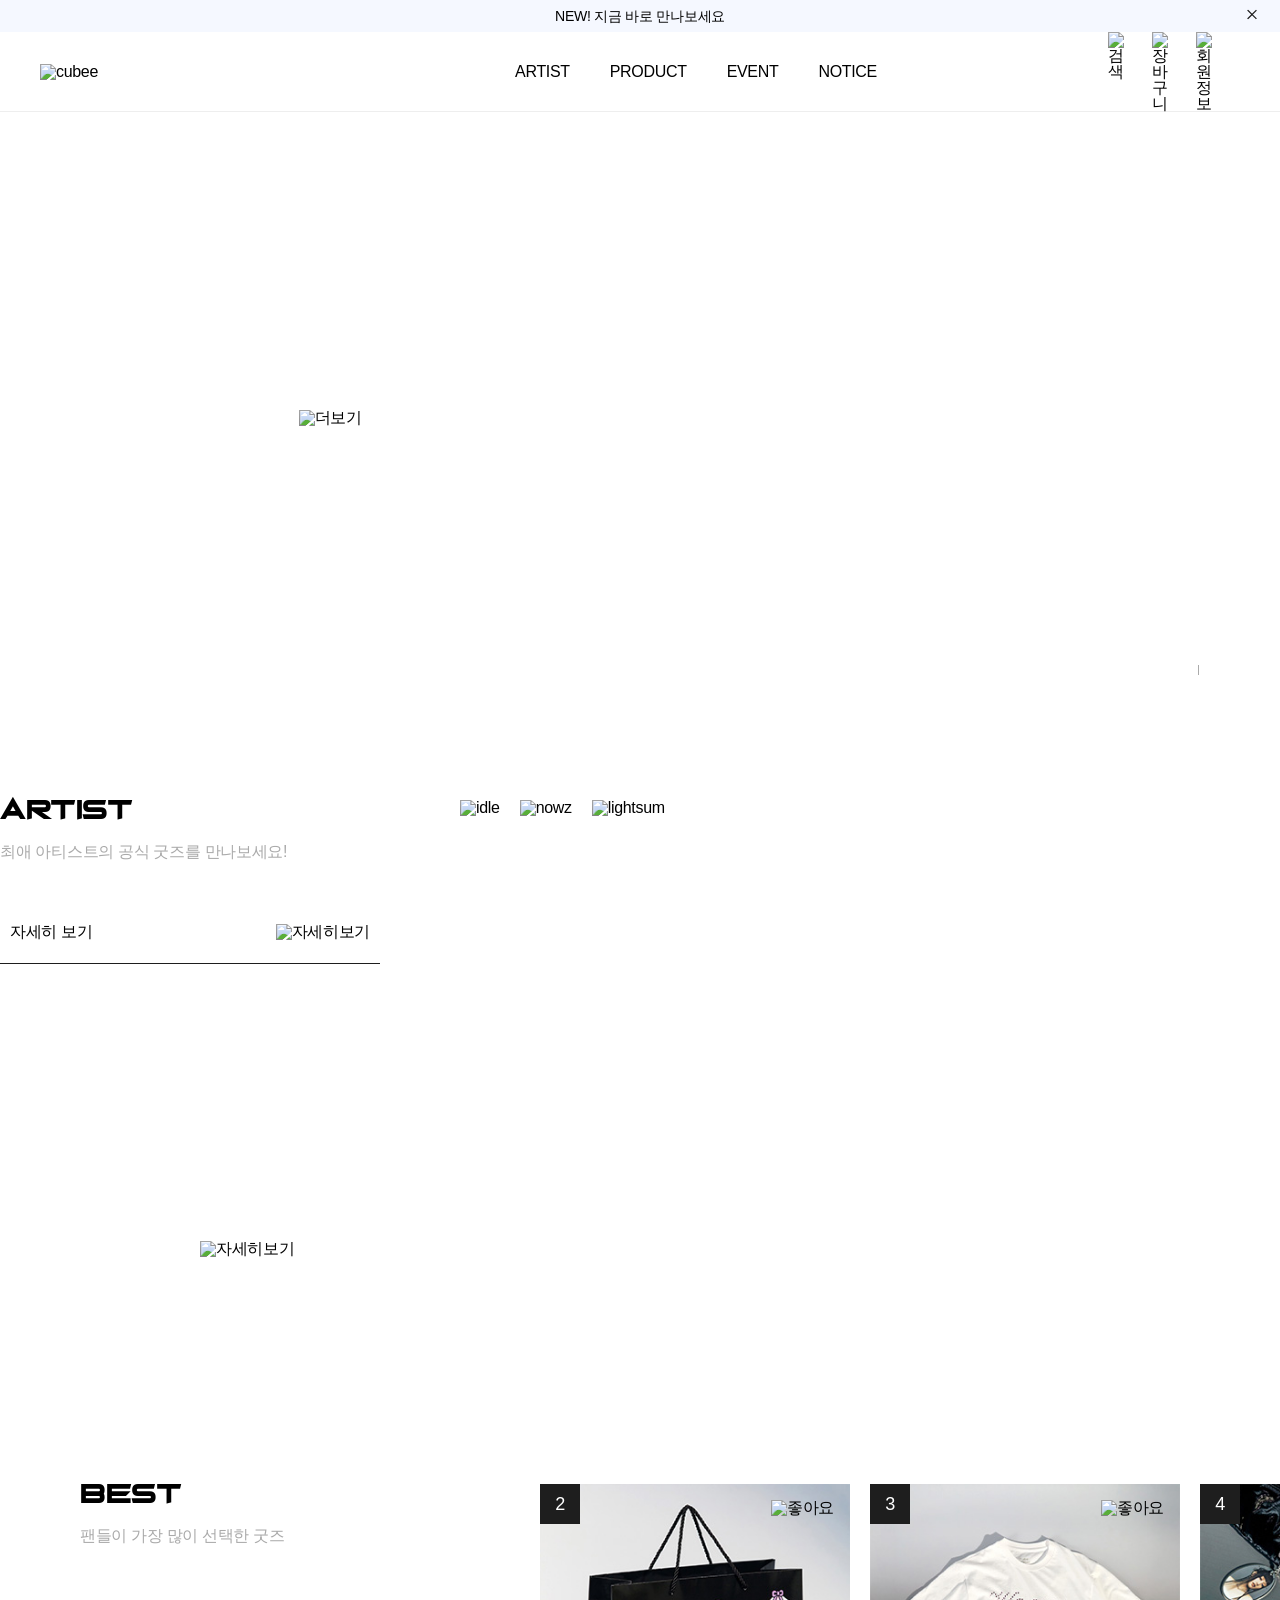
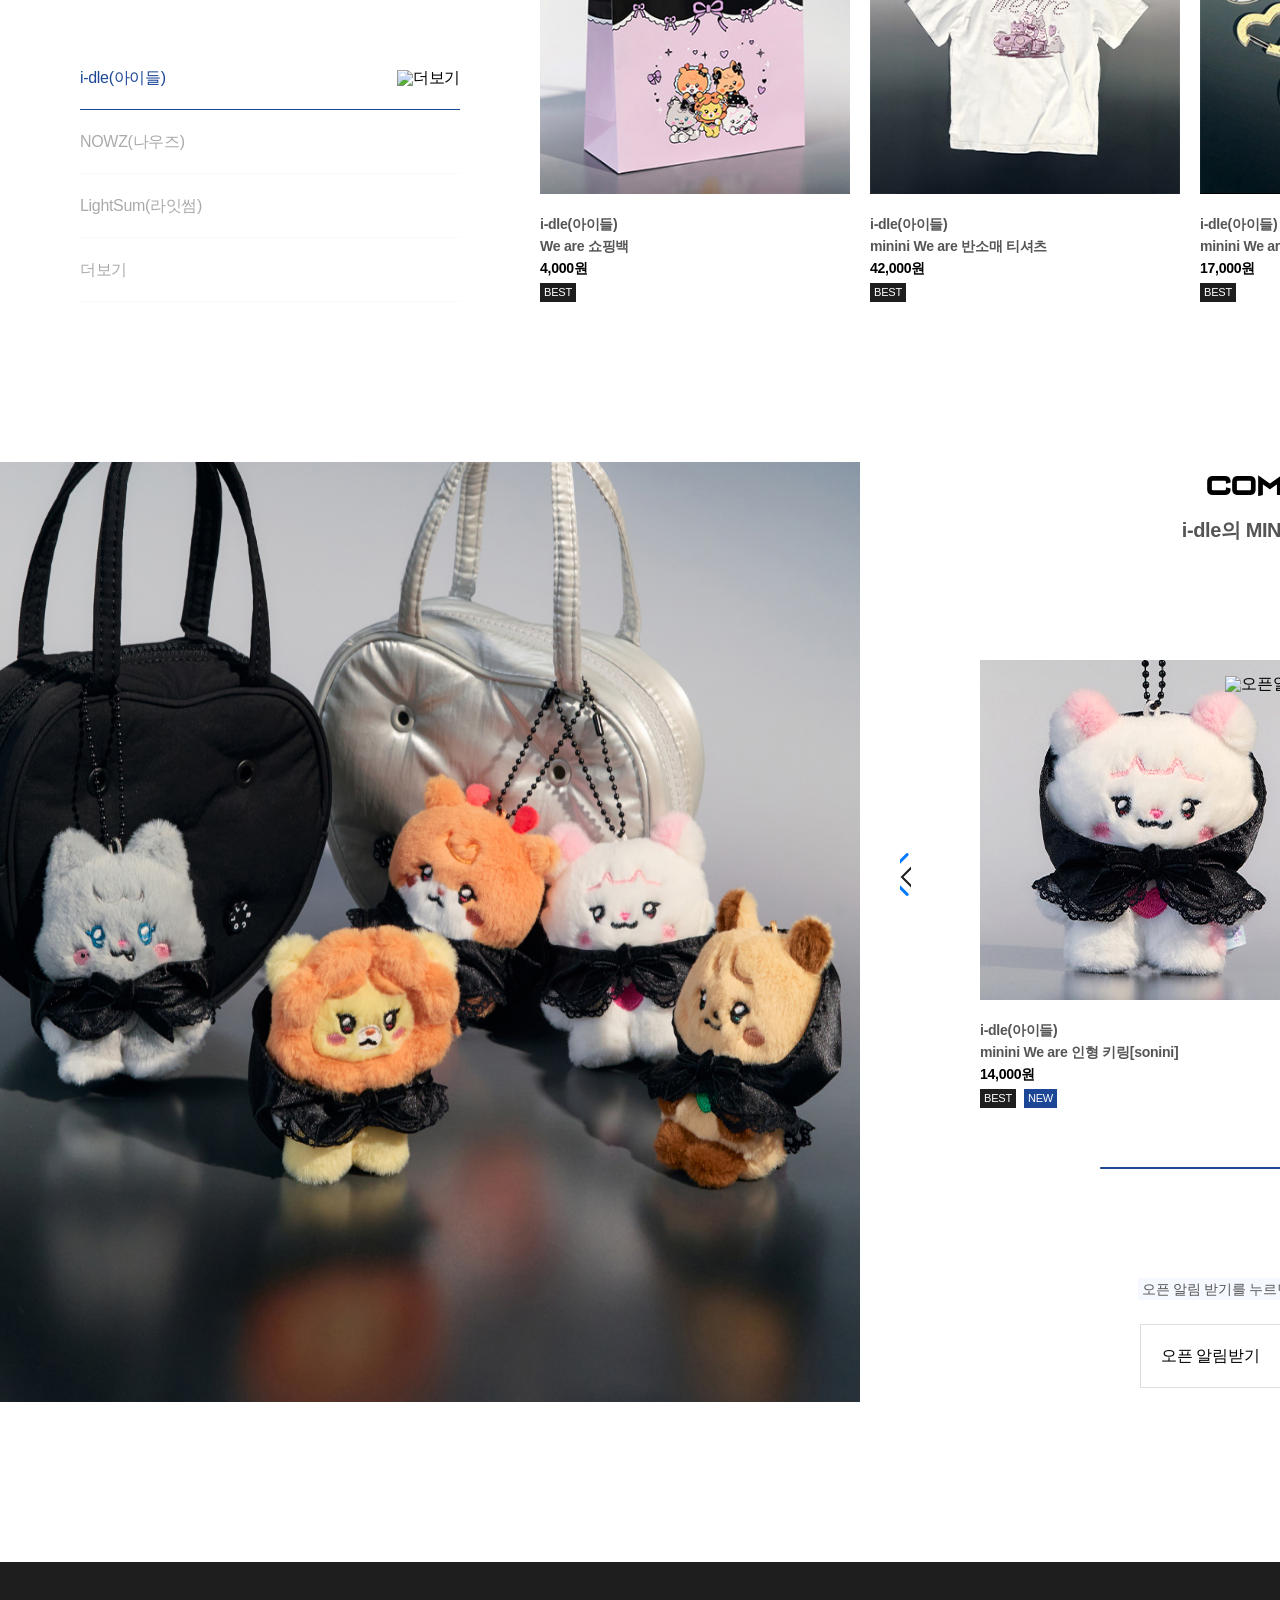
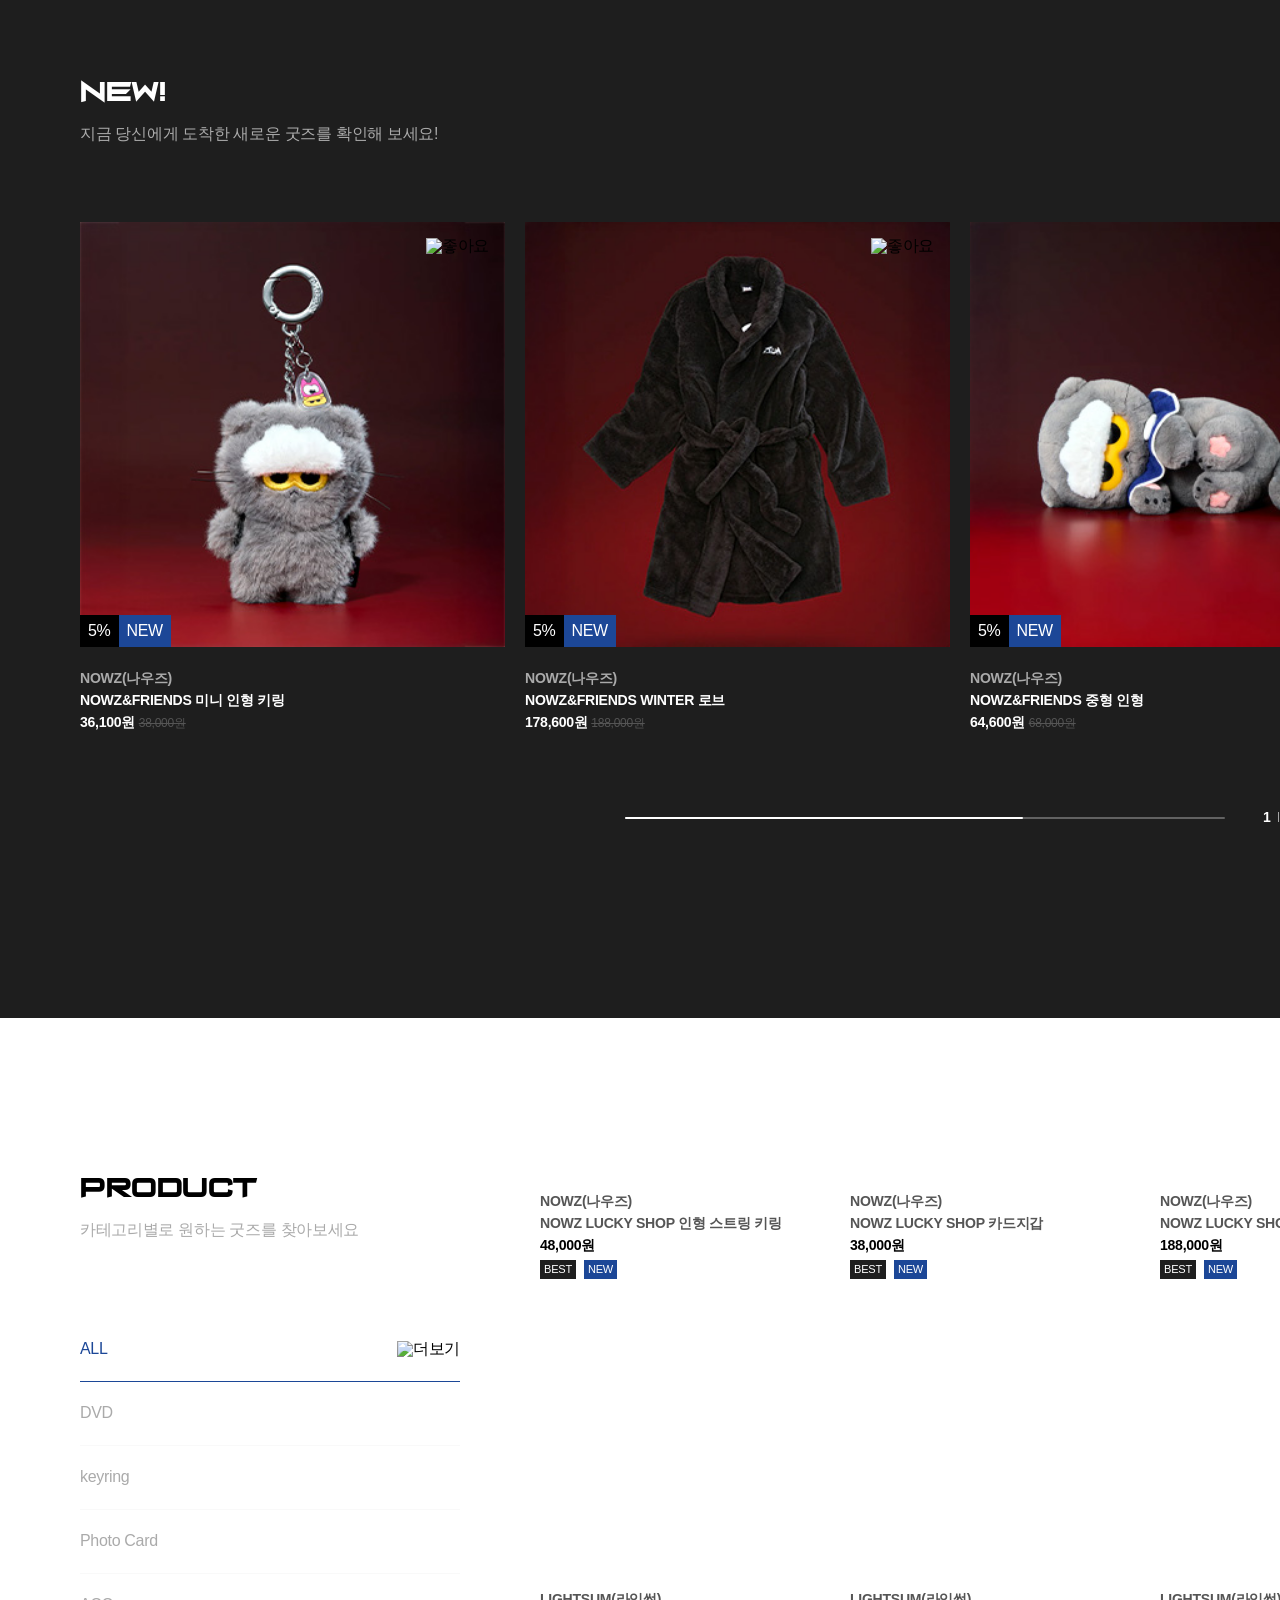
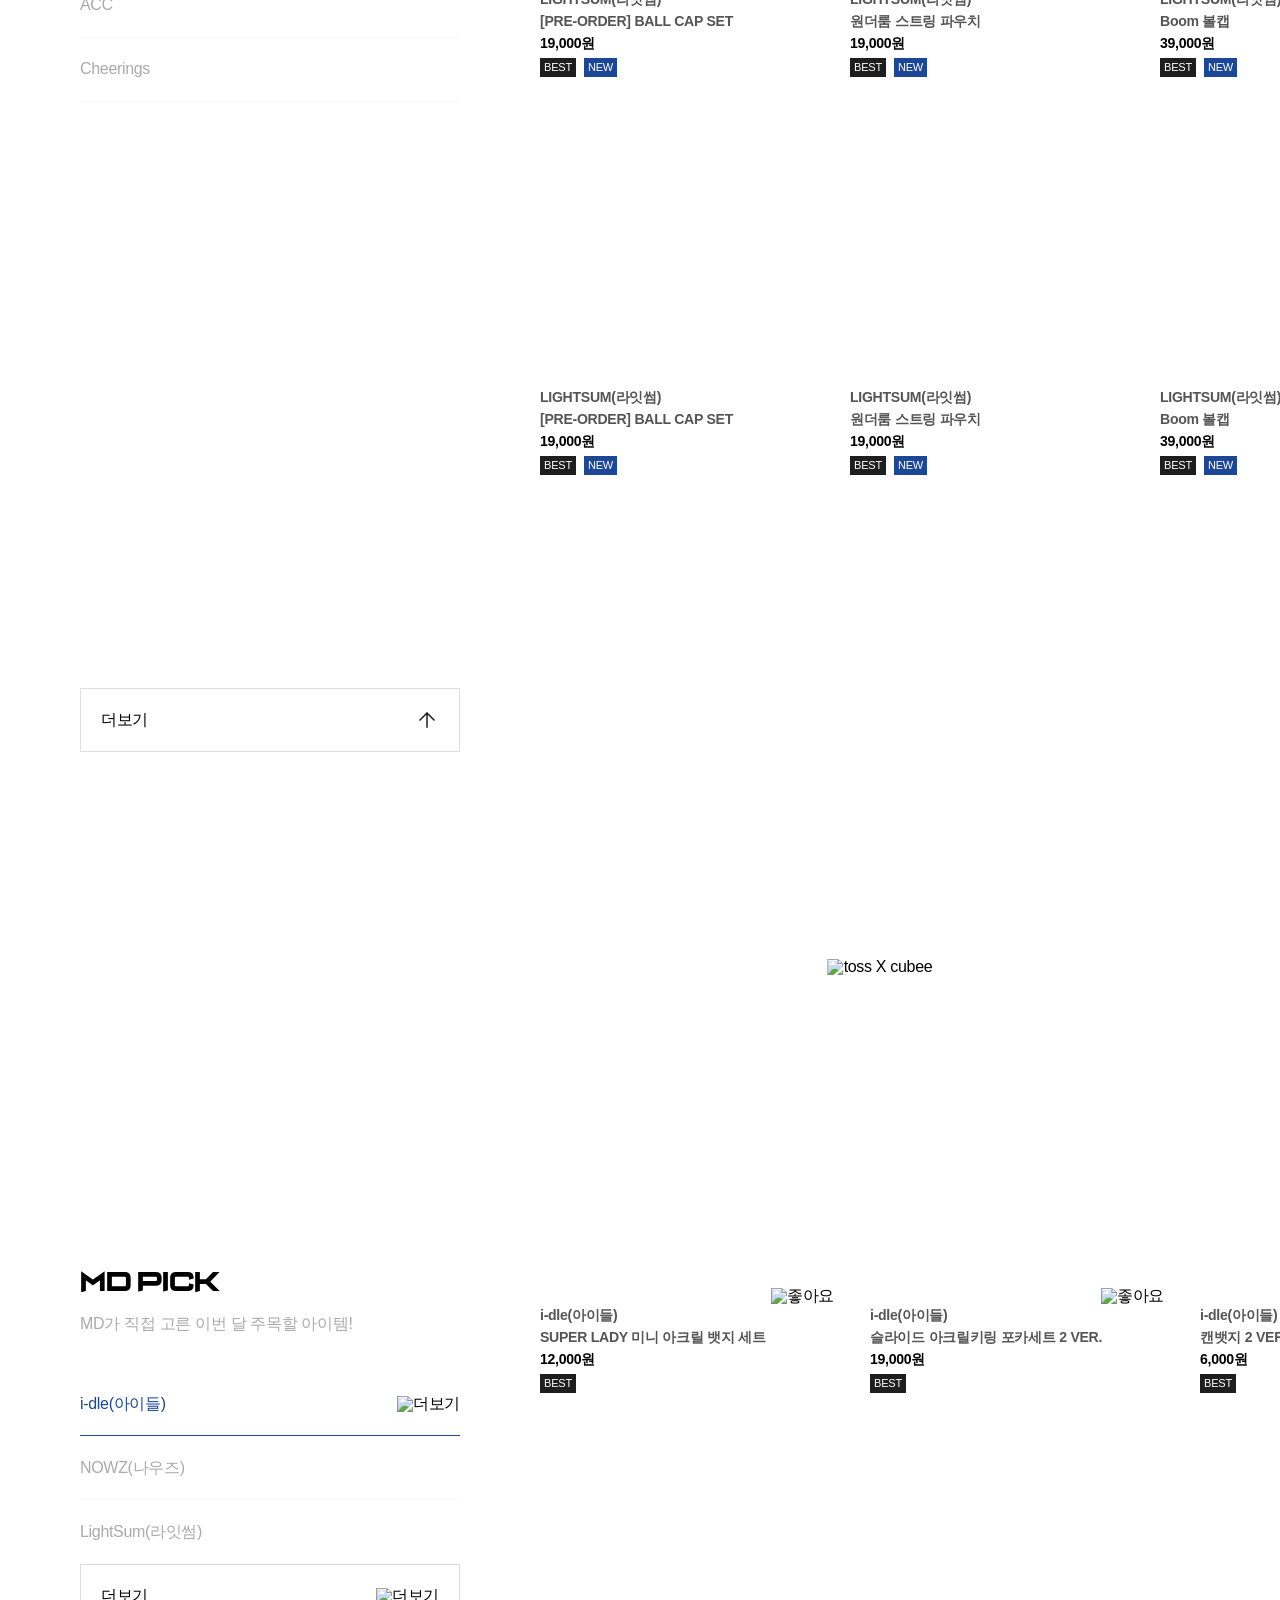
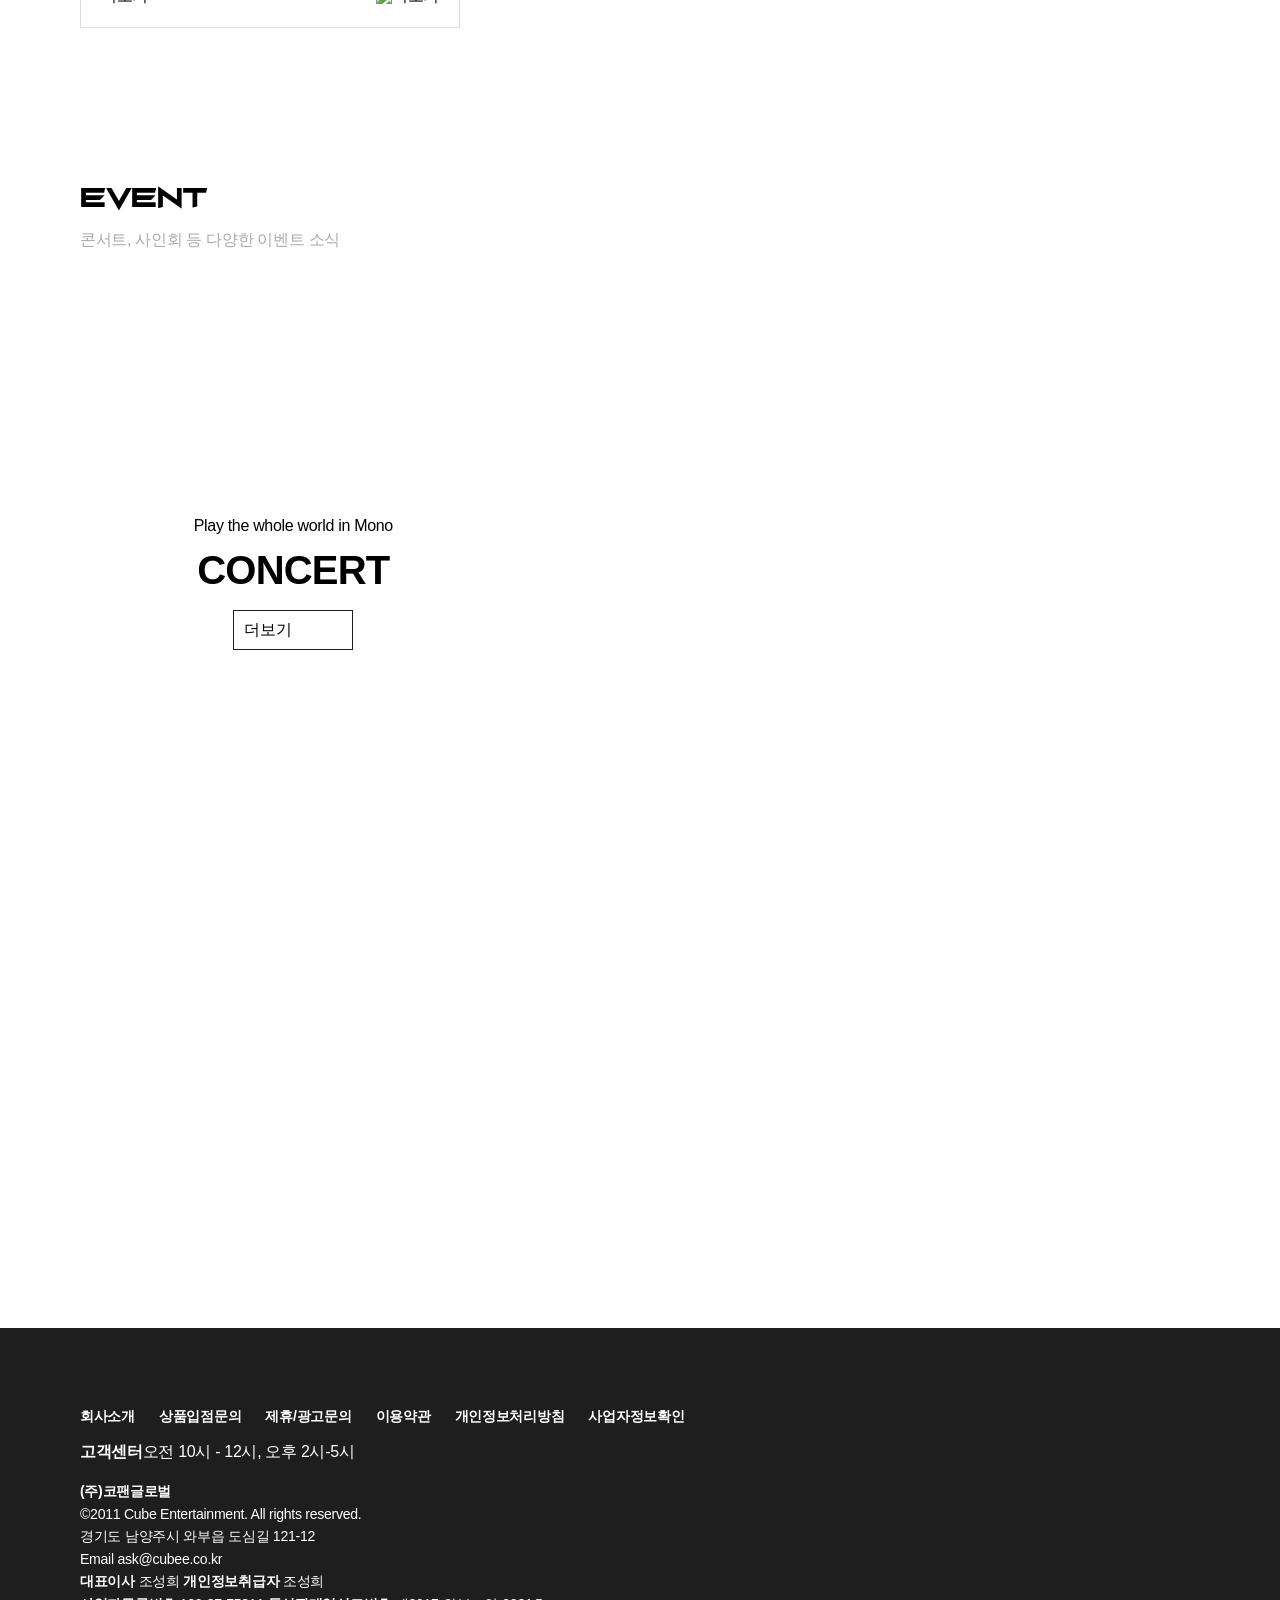
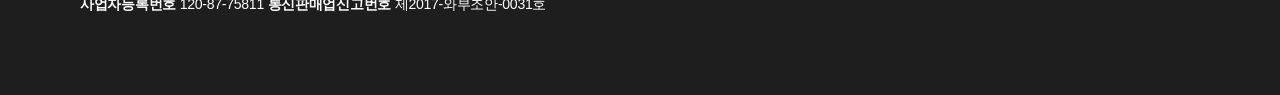
==== commit 2690a492: "반응형 헤더" ====
--- a/index.html
+++ b/index.html
@@ -142,14 +142,16 @@
                     <a href="#" class="user"><img src="./images/common/user.svg" alt="회원정보"></a><!-- memvers.svg -->
                 </div>
                 <!-- 태블릿/모바일 햄버거메뉴 -->
+                <a href="#" class="tm_menu"><img src="./images/product/gnb_menu.svg" alt="전체메뉴보기"></a>
+                <!-- 태블릿/모바일 nav -->
                 <div class="tm_nav">
-                    <a href="#" class="tm_menu"><img src="./images/product/gnb_menu.svg" alt="전체메뉴보기"></a>
-                <div class="tmlnb_tmnav">
-                    <div class="gnb_close_btn"><a href="#"><span>CLOSE</span><img src="./images/product/gnb_close.svg" alt=""></a></div>
+                    <div class="tm_nav_top">
+                        <div class="gnb_close_btn"><a href="#"><img src="./images/product/gnb_close.svg" alt=""></a></div>
+                        <div class="tm_lnb"></div><!-- js 붙여넣기 위치 -->
+                    </div>
                     <div class="tm_gnb"></div><!-- js 붙여넣기 위치 -->
-                    <div class="tm_lnb"></div><!-- js 붙여넣기 위치 -->
-                    <div class="tm_gnb_bg"></div>
-                </div>
+                </div>
+                <div class="tm_gnb_bg"></div>
             </div>
         </header>
         <main>
--- a/styles/common.css
+++ b/styles/common.css
@@ -25,26 +25,26 @@
 #wrap .top_bnr_swiper .top_bnr .close_btn img {width: 100%;}
 #wrap .top_bnr_swiper .top_bnr .swiper-wrapper .slide1 {}
 #wrap .top_bnr_swiper .top_bnr .swiper-wrapper .slide2 {}
-/* ==================================================================== header  */
+/* ==================================================================== header */
 #wrap header {
-    background-color:#fff;
+    background-color: #fff;
     display: flex; flex-flow: row nowrap;
     justify-content: space-between; align-items: center;
     height: 80px; padding: 0 40px;
     position: fixed; z-index: 999;
     top: 32px; left: 0;
     width: 100%;
-    border-bottom: 1px solid #eee;
+    border-bottom: 1px solid #eee; 
 }
 #wrap header h1 {width: 244px;}
 #wrap header h1 a {}
 #wrap header h1 a img {width: 100%;}
+
 /* ==================================================================== gnb 메뉴 시작 */
 #wrap header #gnb {}
 #wrap header #gnb .gnb_depth1 {
     display: flex; flex-flow: row nowrap;
-    justify-content: center; 
-    
+    justify-content: center;
 }
 #wrap header #gnb .gnb_depth1 > li {}
 #wrap header #gnb .gnb_depth1 > li > a {
@@ -59,23 +59,26 @@
     display: flex; flex-flow: row nowrap;
     justify-content: center; gap: 40px;
     position: absolute; top: 80px; left: 0;
-    width: 100%;
-    padding: 30px 0;  height: 300px;
+    width: 100%; height: 300px;
+    padding: 30px 0;
 }
-#wrap header #gnb .gnb_depth1 > li > .depth2_container .depth2_wrap .gnb_depth2{
+/* gnb depth2 */
+#wrap header #gnb .gnb_depth1 > li > .depth2_container .depth2_wrap .gnb_depth2 {
     display: flex; flex-flow: row nowrap;
-    }
+}
 #wrap header #gnb .gnb_depth1 > li > .depth2_container .depth2_wrap .gnb_depth2 > li {}
 #wrap header #gnb .gnb_depth1 > li > .depth2_container .depth2_wrap .gnb_depth2 > li > a {
     display: inline-block; width: 120px; line-height: 52px; text-align: center;
     font-size: 0.88rem; font-weight: 500;
 }
+/* gnb depth3 */
 #wrap header #gnb .gnb_depth1 > li > .depth2_container .depth2_wrap .gnb_depth2 > li > .gnb_depth3 {}
 #wrap header #gnb .gnb_depth1 > li > .depth2_container .depth2_wrap .gnb_depth2 > li > .gnb_depth3 > li {}
 #wrap header #gnb .gnb_depth1 > li > .depth2_container .depth2_wrap .gnb_depth2 > li > .gnb_depth3 > li > a {
     display: inline-block; width: 120px; line-height: 52px; text-align: center;
     font-size: 0.75rem;
 }
+/* gnb 배너 */
 #wrap header #gnb .gnb_depth1 > li > .depth2_container .depth2_wrap .gnb_bnr {}
 #wrap header #gnb .gnb_depth1 > li > .depth2_container .depth2_wrap .gnb_bnr a {}
 #wrap header #gnb .gnb_depth1 > li > .depth2_container .depth2_wrap .gnb_bnr a .bnr_txt {
@@ -83,10 +86,14 @@
     background-color: #1e1e1e; padding: 4px 10px;
 }
 #wrap header #gnb .gnb_depth1 > li > .depth2_container .depth2_wrap .gnb_bnr a .bnr_txt p {font-size: 0.69rem; color: #fff;}
-#wrap header #gnb .gnb_depth1 > li > .depth2_container .depth2_wrap .gnb_bnr a .bnr_txt > a {}
+#wrap header #gnb .gnb_depth1 > li > .depth2_container .depth2_wrap .gnb_bnr a .bnr_txt img {}
 #wrap header #gnb .gnb_depth1 > li > .depth2_container .depth2_wrap .gnb_bnr a .bnr_img {width: 100%;}
 #wrap header #gnb .gnb_depth1 > li > .depth2_container .depth2_wrap .gnb_bnr a p {font-size: 0.69rem;}
-#wrap header #gnb .gnb_bg {background-color:#fff; width: 100vw; height: 300px; position: absolute; top: 80px; left: 0; z-index: -1;}
+/* gnb_bg */
+#wrap header #gnb .gnb_bg {
+    background-color: #fff; width: 100vw; height: 300px;
+    position: absolute; top: 80px; left: 0; z-index: -1;
+}
 /* ==================================================================== header_right */
 #wrap header .header_right {
     display: flex; flex-flow: row nowrap;
@@ -98,92 +105,9 @@
 }
 #wrap header .header_right .lnb a {display: block; width: 24px;}
 #wrap header .header_right .lnb a img {width: 100%;}
-/* ==================================================================== tm_nav */
+/* ==================================================================== 모바일 태블릿 gnb, lnb */
+#wrap header .header_right .tm_menu {display: none;}
 #wrap header .header_right .tm_nav {display: none;}
-#wrap header .header_right .tm_nav .tm_menu {}
-#wrap header .header_right .tm_nav .tm_menu img {}
-#wrap header .header_right .tm_nav .tmlnb_tmnav {display: none;}
-#wrap header .header_right .m_nav .tmlnb_tmnav .gnb_close_btn {
-    position: absolute; z-index: 999;
-}
-#wrap header .header_right .m_nav .tmlnb_tmnav .gnb_close_btn a {
-    display: flex; gap: 4px; align-items: center;
-}
-#wrap header .header_right .m_nav .tmlnb_tmnav .gnb_close_btn a span {color: #555; font-size: 0.88rem;}
-#wrap header .header_right .m_nav .tmlnb_tmnav .tm_gnb {}
-#wrap header .header_right .m_nav .tmlnb_tmnav .tm_lnb {}
-#wrap header .header_right .m_nav .tmlnb_tmnav .tm_gnb_bg {
-    background-color: #fff; width: 100%; height: 400px;
-    position: absolute; top: 80px; left: 0; z-index: -1;
-}
-
-/* ==================================================================== m_nav :: tablet & movile용 gnb메뉴 복제 스타일 */
-#wrap header .lnb_mnav {}
-#wrap header .lnb_mnav .lnb {}
-#wrap header .lnb_mnav .m_nav {}
-#wrap header .lnb_mnav .m_nav .m_menu {}
-#wrap header .lnb_mnav .m_nav .m_menu img {}
-#wrap header .lnb_mnav .m_nav .m_gnb {display: none;}
-#wrap header .lnb_mnav .m_nav .m_gnb .gnb_depth1 {
-    position: absolute; 
-    top: 120px; left: 40px;
-    display: flex; flex-flow: column nowrap;
-    justify-content:center;
-}
-#wrap header .lnb_mnav .m_nav .m_gnb .gnb_depth1 > li {width: 100%;}
-#wrap header .lnb_mnav .m_nav .m_gnb .gnb_depth1 > li:nth-child(2) .depth2_container .depth2_wrap {display: none;}
-#wrap header .lnb_mnav .m_nav .m_gnb .gnb_depth1 > li > .active {color: #1C4797; font-weight: 600; border-bottom: 1px solid #1C4797;}
-#wrap header .lnb_mnav .m_nav .m_gnb .gnb_depth1 > li > a {display: block; width: 200px; padding: 20px 0}
-#wrap header .lnb_mnav .m_nav .m_gnb .gnb_depth1 > li > .depth2_container {width: 100%;}
-#wrap header .lnb_mnav .m_nav .m_gnb .gnb_depth1 > li > .depth2_container > .depth2_wrap {
-    display: flex; flex-flow: row nowrap;
-    justify-content: space-between;
-    position: absolute; top: 0; left: 240px;
-    width: 70vw;
-}
-#wrap header .lnb_mnav .m_nav .m_gnb .gnb_depth1 > li > .depth2_container > .depth2_wrap > .gnb_depth2 {display: flex; flex-flow: column nowrap; }
-#wrap header .lnb_mnav .m_nav .m_gnb .gnb_depth1 > li > .depth2_container > .depth2_wrap > .gnb_depth2 > li {}
-#wrap header .lnb_mnav .m_nav .m_gnb .gnb_depth1 > li > .depth2_container > .depth2_wrap > .gnb_depth2 > li > a {
-    display: inline-block; padding: 20px 0 ; width: 160px;
-    font-size: 0.88rem; font-weight: 500;
-    
-}
-#wrap header .lnb_mnav .m_nav .m_gnb .gnb_depth1 > li > .depth2_container > .depth2_wrap > .gnb_depth2 .active {
-    color: #1C4797; font-weight: 600; border-bottom: 1px solid #1C4797;
-}
-#wrap header .lnb_mnav .m_nav .m_gnb .gnb_depth1 > li > .depth2_container > .depth2_wrap > .gnb_depth2 > li > .gnb_depth3 {
-    display: flex; flex-flow: column nowrap; display: none;
-    position: absolute; top: 0; left: 200px;
-} 
-#wrap header .lnb_mnav .m_nav .m_gnb .gnb_depth1 > li > .depth2_container > .depth2_wrap > .gnb_depth2 > li > .gnb_depth3 > li {}
-#wrap header .lnb_mnav .m_nav .m_gnb .gnb_depth1 > li > .depth2_container > .depth2_wrap > .gnb_depth2 > li > .gnb_depth3 > li > a {
-    display: inline-block; padding: 20px 0 ; width: 200px; font-size: 0.75rem;
-}
-#wrap header .lnb_mnav .m_nav .m_gnb .gnb_depth1 > li > .depth2_container > .depth2_wrap > .gnb_depth2 > li:nth-child(2) > .gnb_depth3  {display: flex;} 
-#wrap header .lnb_mnav .m_nav .m_gnb .gnb_depth1 > li > .depth2_container > .depth2_wrap > .gnb_bnr {}
-#wrap header .lnb_mnav .m_nav .m_gnb .gnb_depth1 > li > .depth2_container > .depth2_wrap > .gnb_bnr a {}
-#wrap header .lnb_mnav .m_nav .m_gnb .gnb_depth1 > li > .depth2_container > .depth2_wrap > .gnb_bnr a .bnr_txt{
-    display: flex; flex-flow: row nowrap; justify-content: space-between; align-items: center;
-    background-color: #1e1e1e; padding: 4px 10px; width: 100%;
-}
-#wrap header .lnb_mnav .m_nav .m_gnb .gnb_depth1 > li > .depth2_container > .depth2_wrap > .gnb_bnr a .bnr_txt p {font-size: 0.69rem; color: #fff;}
-#wrap header .lnb_mnav .m_nav .m_gnb .gnb_depth1 > li > .depth2_container > .depth2_wrap > .gnb_bnr a .bnr_txt p > a {}
-#wrap header .lnb_mnav .m_nav .m_gnb .gnb_depth1 > li > .depth2_container > .depth2_wrap > .gnb_bnr a p {font-size: 0.69rem;}
-#wrap header .lnb_mnav .m_nav .m_gnb .gnb_depth1 > li > .depth2_container > .depth2_wrap > .gnb_bnr .bnr_img {}
-#wrap header .lnb_mnav .m_nav .m_gnb .gnb_close_btn {
-    position: absolute; top: 410px;  right: 20px; z-index: 999;
-}
-#wrap header .lnb_mnav .m_nav .m_gnb .gnb_close_btn a {display: flex; gap: 4px; align-items: c;}
-#wrap header .lnb_mnav .m_nav .m_gnb .gnb_close_btn a span {color: #555; font-size: 0.88rem; line-height: 24px;}
-#wrap header .lnb_mnav .m_nav .m_gnb .gnb_close_btn a img {}
-#wrap header .lnb_mnav .m_nav .m_gnb .gnb_bg {background-color:#fff; width: 100%; height: 400px; position: absolute; top:80px; left: 0;}
-/* =================================================================== 공통 lnb(검색, 장바구니, 회원정보) */
-#wrap header .lnb_mnav {}
-#wrap header .lnb_mnav > .lnb {
-    display: flex; flex-flow: row nowrap; gap: 20px;}
-#wrap header .lnb_mnav > .lnb a {display: block; width: 24px;}
-#wrap header .lnb_mnav > .lnb a img {width: 100%;}
-#wrap header .lnb_mnav .m_nav {display: none;}
 /* ==================================================================== 공통 콘텐츠 container 설정 + 타이틀 디자인 */
 #wrap main .container {
     display: flex; flex-flow: row nowrap; 
--- a/styles/responsive.css
+++ b/styles/responsive.css
@@ -1,47 +1,103 @@
 /* responsive.css */
 /* tablet size mediaquary :: 1024 이하일때 */
 /* 태블릿 1024px 이하 */
+@media screen and (max-width: 1200px) {
+    #wrap header .header_right .lnb {display: none;}
+    #wrap header .header_right .tm_menu {display: block;}
+    #wrap header .header_right .tm_nav {
+        background: #fff; 
+        display: flex; flex-flow: column nowrap;
+        position: fixed; left: 0; top: 112px;
+        width: 60vw; height: calc(100vh - 112px); z-index: 999;
+        padding: 40px; overflow-y: auto;
+        display: none;
+    }
+    #wrap header .header_right .tm_gnb_bg {
+        position: fixed; left: 0; top: 112px;
+        width: 100vw; height: 100vh;
+        background: rgba(0,0,0,0.6);
+        z-index: 998;
+        display: none;
+    }
+    /* ==================================================================== 태블릿 모바일 gnb, lnb */
+  
+    #wrap header .header_right .tm_nav .tm_nav_top {
+        display: flex; flex-flow: row nowrap;
+        justify-content: space-between; align-items: center;
+        margin-bottom: 40px;
+         /* 스크롤 */
+    }
+    #wrap header .header_right .tm_nav .tm_nav_top .tm_lnb {}
+    #wrap header .header_right .tm_nav .tm_nav_top .tm_lnb .lnb {
+        display: flex; flex-flow: row nowrap; gap: 20px; align-items: center; justify-content: end;
+    }
+    #wrap header .header_right .tm_nav .tm_nav_top .tm_lnb .lnb a {display: block; width: 24px;}
+    #wrap header .header_right .tm_nav .tm_nav_top .tm_lnb  .lnb a img {width: 100%;}
+      #wrap header .header_right .tm_nav .tm_nav_top .gnb_close_btn {text-align: right; }
+    #wrap header .header_right .tm_nav .tm_nav_top .gnb_close_btn a {display: inline-block; width: 32px; height: 32px;}
+    #wrap header .header_right .tm_nav .tm_nav_top .gnb_close_btn a img {width: 100%;}
+    /* tablet & mobile용 gnb 복제 스타일 */
+    #wrap header .header_right .tm_nav .tm_gnb {}
+    #wrap header .header_right .tm_nav .tm_gnb .gnb_depth1 {
+        display: flex; flex-flow: column nowrap; width: 100%; gap: 20px;
+    }
+    #wrap header .header_right .tm_nav .tm_gnb .gnb_depth1 > li:nth-child(1) .depth2_container {display: none;}
+    #wrap header .header_right .tm_nav .tm_gnb .gnb_depth1 > li {}
+    #wrap header .header_right .tm_nav .tm_gnb .gnb_depth1 > li > a {display: block; padding: 20px 0; border-bottom: 1px solid #eee;}
+    #wrap header .header_right .tm_nav .tm_gnb .gnb_depth1 > li > .active {color: #1c4797;border-bottom: 1px solid #1c4797; }
+        #wrap header .header_right .tm_nav .tm_gnb .gnb_depth1 > li > .active > a {}
+    #wrap header .header_right .tm_nav .tm_gnb .gnb_depth1 > li > .depth2_container {} 
+    #wrap header .header_right .tm_nav .tm_gnb .gnb_depth1 > li > .depth2_container > .depth2_wrap {
+        display: flex; flex-flow: column nowrap;
+        justify-content: space-between;
+    }
+    #wrap header .header_right .tm_nav .tm_gnb .gnb_depth1 > li > .depth2_container > .depth2_wrap > .gnb_depth2 {display: flex; flex-flow: column nowrap; margin-left: 20px;}
+    #wrap header .header_right .tm_nav .tm_gnb .gnb_depth1 > li > .depth2_container > .depth2_wrap > .gnb_depth2 > li {}
+    #wrap header .header_right .tm_nav .tm_gnb .gnb_depth1 > li > .depth2_container > .depth2_wrap > .gnb_depth2 > li > a {
+        color: #AAA; display: block; padding: 20px 0;
+        font-size: 0.88rem;
+    } 
+    #wrap header .header_right .tm_nav .tm_gnb .gnb_depth1 > li > .depth2_container > .depth2_wrap > .gnb_depth2 .active {color: #1c4797; }
+    #wrap header .header_right .tm_nav .tm_gnb .gnb_depth1 > li > .depth2_container > .depth2_wrap > .gnb_depth2 > li > .gnb_depth3 {
+        display: flex; flex-flow: column nowrap;margin-left: 20px;
+}
+    #wrap header .header_right .tm_nav .tm_gnb .gnb_depth1 > li > .depth2_container > .depth2_wrap > .gnb_depth2 > li > .gnb_depth3 > li {display: none;}
+    #wrap header .header_right .tm_nav .tm_gnb .gnb_depth1 > li > .depth2_container > .depth2_wrap > .gnb_depth2 > li > .gnb_depth3 > li > a {
+        display: block; color: #AAA; display: block; 
+        padding: 20px 0; font-size: 0.75rem;
+    }
+    #wrap header .header_right .tm_nav .tm_gnb .gnb_depth1 > li > .depth2_container > .depth2_wrap > .gnb_bnr {padding: 20px; width: 40vw;}
+    #wrap header .header_right .tm_nav .tm_gnb .gnb_depth1 > li > .depth2_container > .depth2_wrap > .gnb_bnr a {}
+    #wrap header .header_right .tm_nav .tm_gnb .gnb_depth1 > li > .depth2_container > .depth2_wrap > .gnb_bnr a .bnr_txt {
+        display: flex; flex-flow: row nowrap; justify-content: space-between; align-items: center;
+        background-color: #1e1e1e; padding: 4px 10px;
+    }
+    #wrap header .header_right .tm_nav .tm_gnb .gnb_depth1 > li > .depth2_container >c .depth2_wrap > .gnb_bnr a .bnr_txt p {color: #1e1e1e;}
+    #wrap header .header_right .tm_nav .tm_gnb .gnb_depth1 > li > .depth2_container > .depth2_wrap > .gnb_bnr a .bnr_txt img {}
+    #wrap header .header_right .tm_nav .tm_gnb .gnb_depth1 > li > .depth2_container > .depth2_wrap > .gnb_bnr a p {font-size: 0.69rem; color: #fff;}
+    #wrap header .header_right .tm_nav .tm_gnb .gnb_depth1 > li > .depth2_container > .depth2_wrap > .gnb_bnr .bnr_img {width:100%}
+}
+
 @media screen and (max-width: 1024px) {
     #wrap header #gnb {display: none;}
     #wrap header .header_right .lnb {display: none;}
-    #wrap header .header_right .tm_nav {display: block;}
+    
 
-    /* 태블릿 m_panel : header 아래 드롭다운 */
-    #wrap header .header_right .tm_nav .tmlnb_tmnav {
-        position: absolute; top: 80px; left: 0;
-        width: 100%;
+    /* 태블릿  header 아래 드롭다운 */
+    #wrap header .header_right .tm_nav .tm_nav_top {
     }
-    #wrap header .header_right .tm_nav .tmlnb_tmnav .tm_gnb .gnb_depth1 {
+    #wrap header .header_right .tm_nav .tm_gnb .gnb_depth1 {
         display: flex; flex-flow: column nowrap;
-        padding: 20px 40px;
+        
     }
-    #wrap header .header_right .tm_nav .tmlnb_tmnav .tm_gnb .gnb_depth1 > li > a {
-        display: block; padding: 20px 0;
+    #wrap header .header_right .tm_nav .tm_gnb .gnb_depth1 > li > a {
+        display: block;
         font-weight: 500;
     }
-    #wrap header .header_right .tm_nav .tmlnb_tmnav .gnb_close_btn {
+    #wrap header .header_right .tm_nav .tm_nav_top .gnb_close_btn {
         top: 20px; right: 40px;
     }
 }
 
 /* 모바일 580px 이하 */
-@media screen and (max-width: 580px) {
-    /* 모바일 m_panel : 사이드 슬라이드 패널 */
-    #wrap header .header_right .tm_nav .tmlnb_tmnav {
-        position: fixed; top: 0; left: 0;
-        width: 80vw; height: 100vh;
-        background-color: #fff;
-        overflow-y: auto;
-        padding: 40px 20px;
-    }
-    #wrap header .header_right .tm_nav .tmlnb_tmnav .gnb_close_btn {
-        top: 20px; right: 20px;
-    }
-    #wrap header .header_right .tm_nav .tmlnb_tmnav .m_lnb {
-        display: flex; flex-flow: row nowrap; gap: 20px;
-        padding: 20px 0;
-    }
-    #wrap header .header_right .tm_nav .tmlnb_tmnav .tm_lnb a {width: 24px;}
-    #wrap header .header_right .tm_nav .tmlnb_tmnav .tm_lnb a img {width: 100%;}
-    #wrap header .header_right .tm_nav .tmlnb_tmnav .gnb_bg {display: none;}
-}
+@media screen and (max-width: 680px) {}
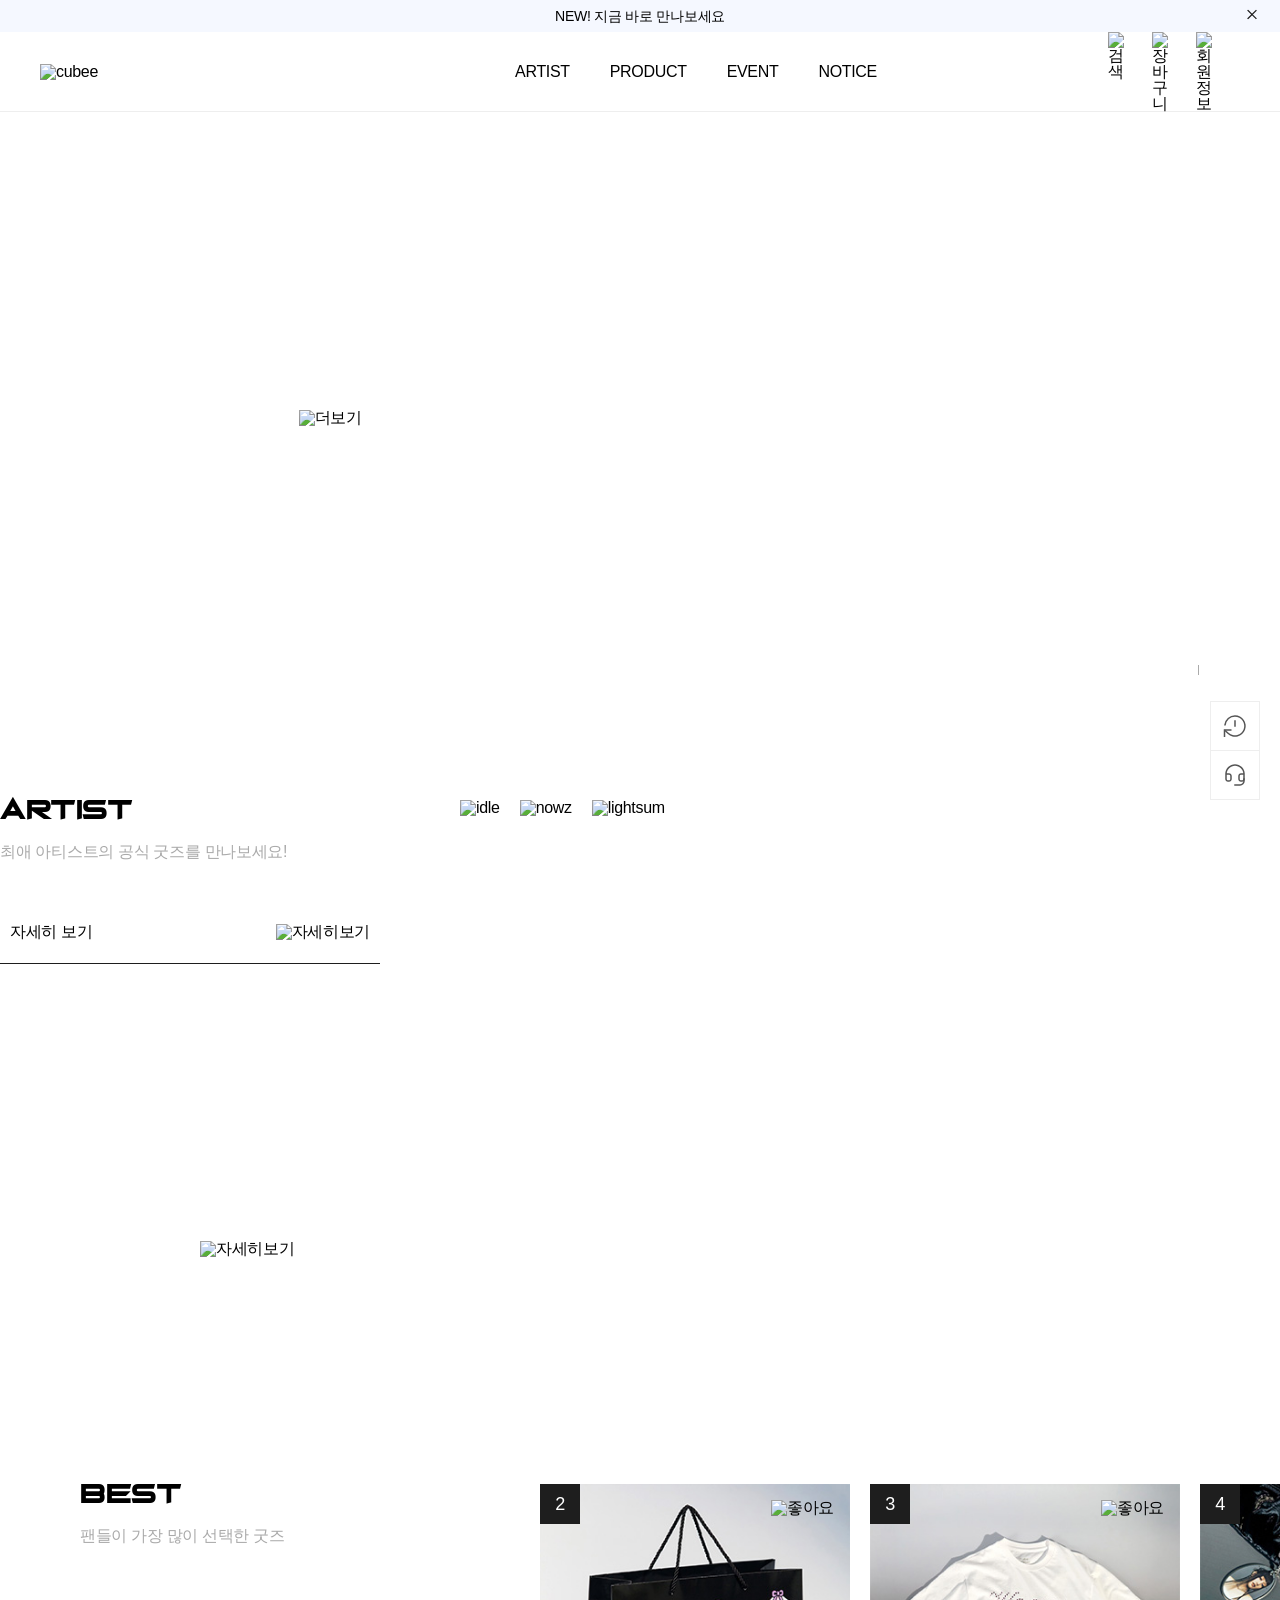
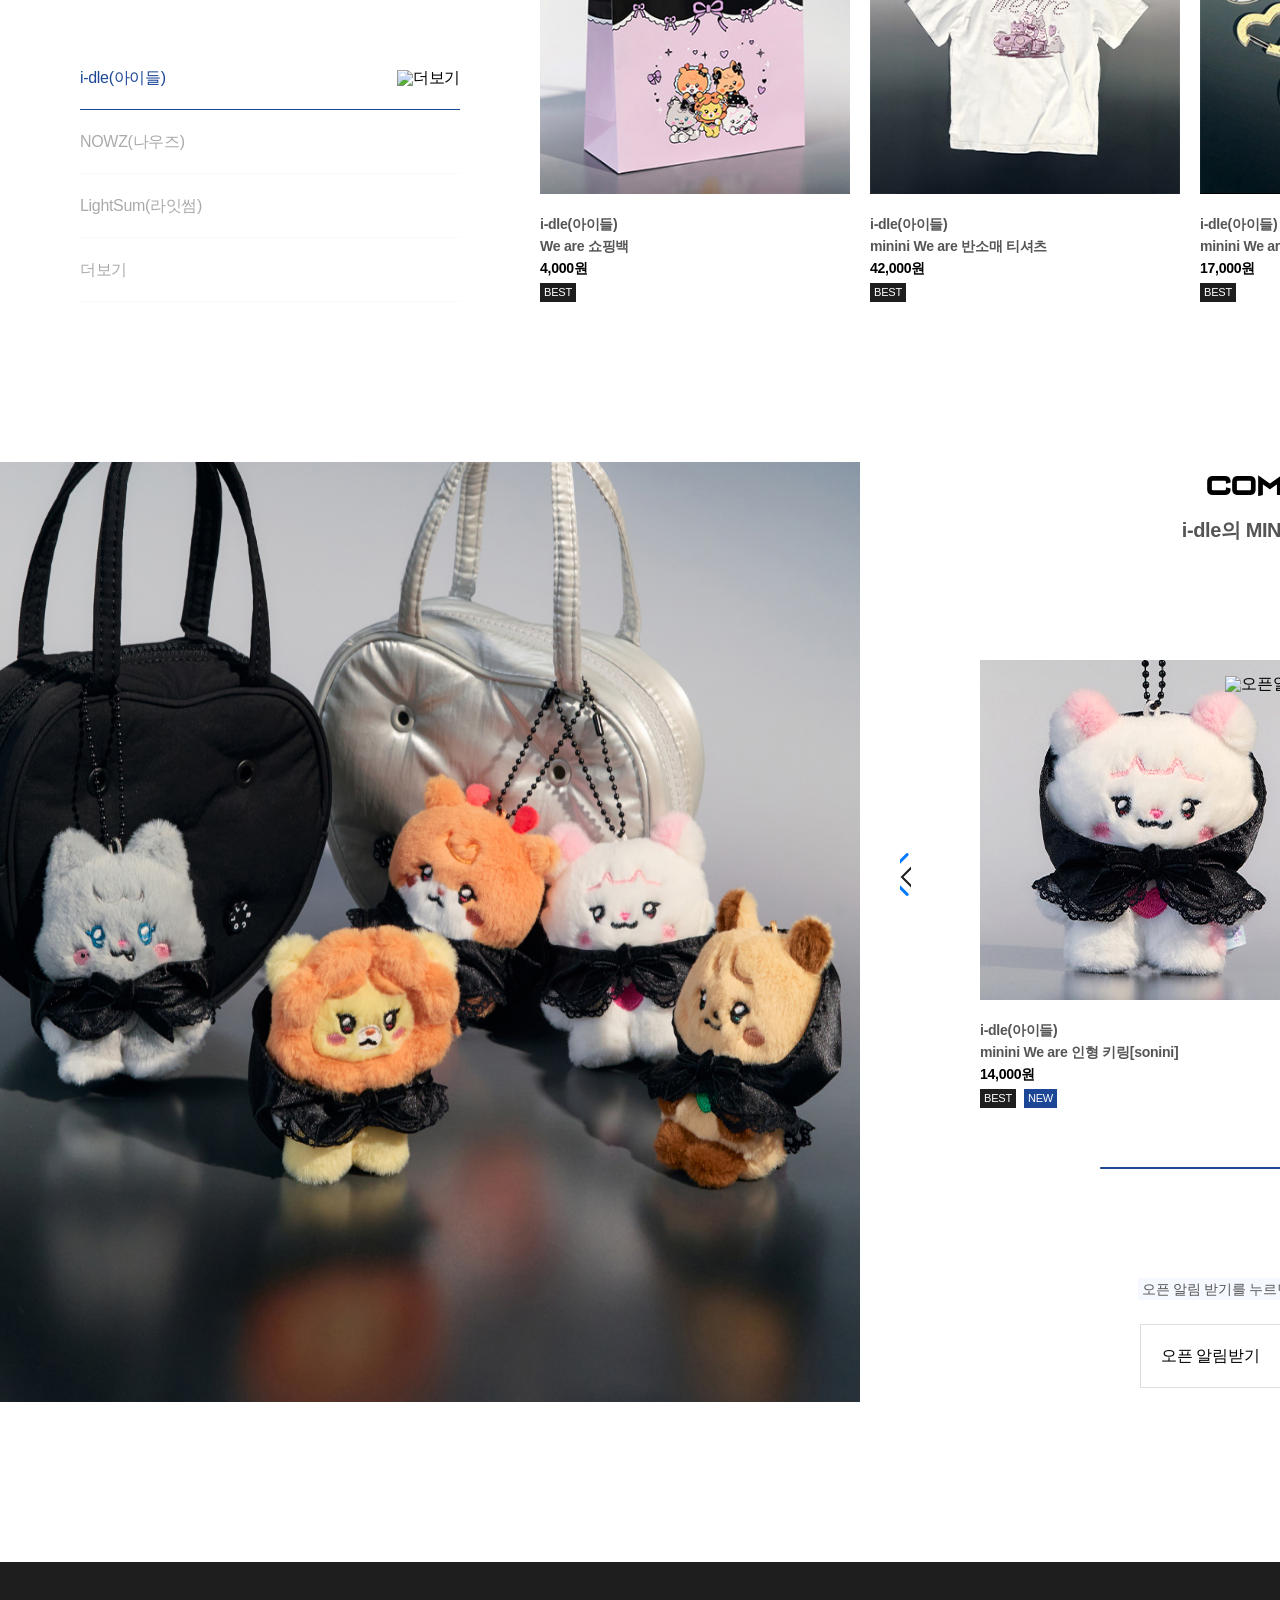
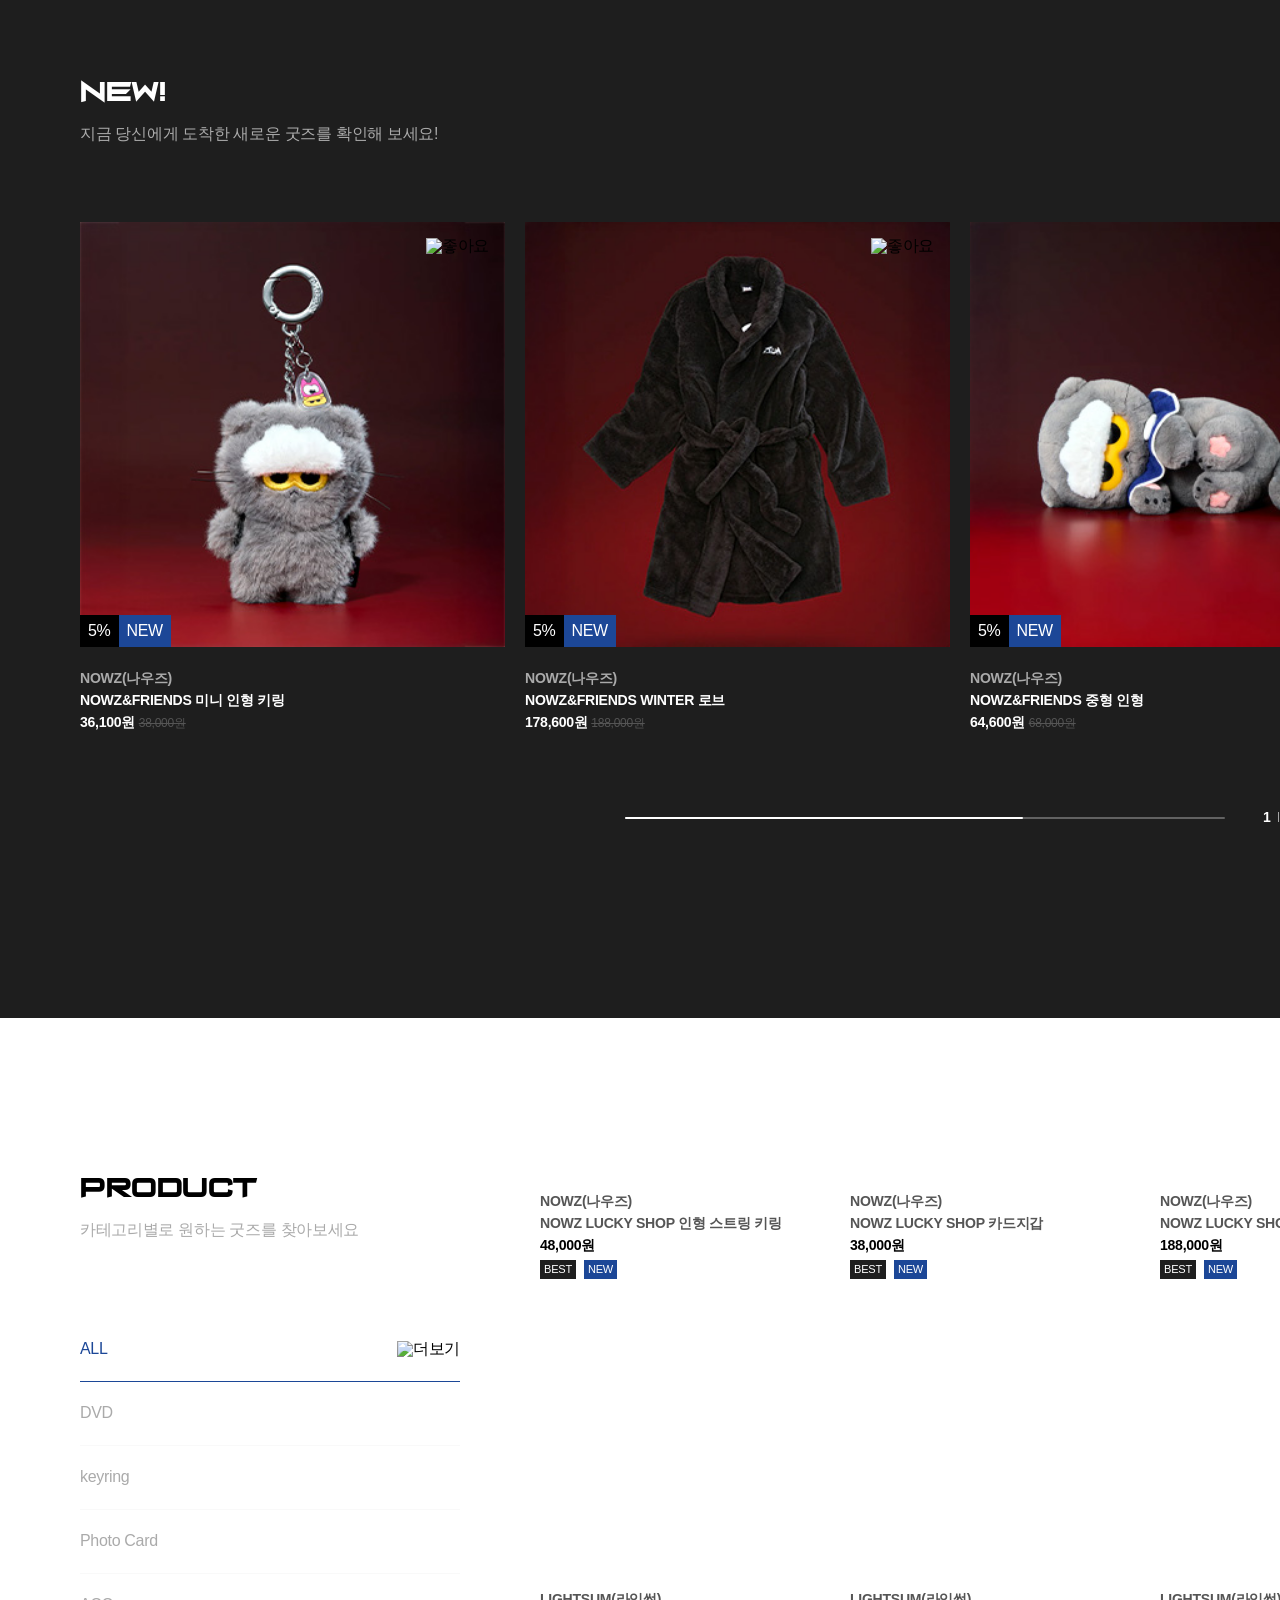
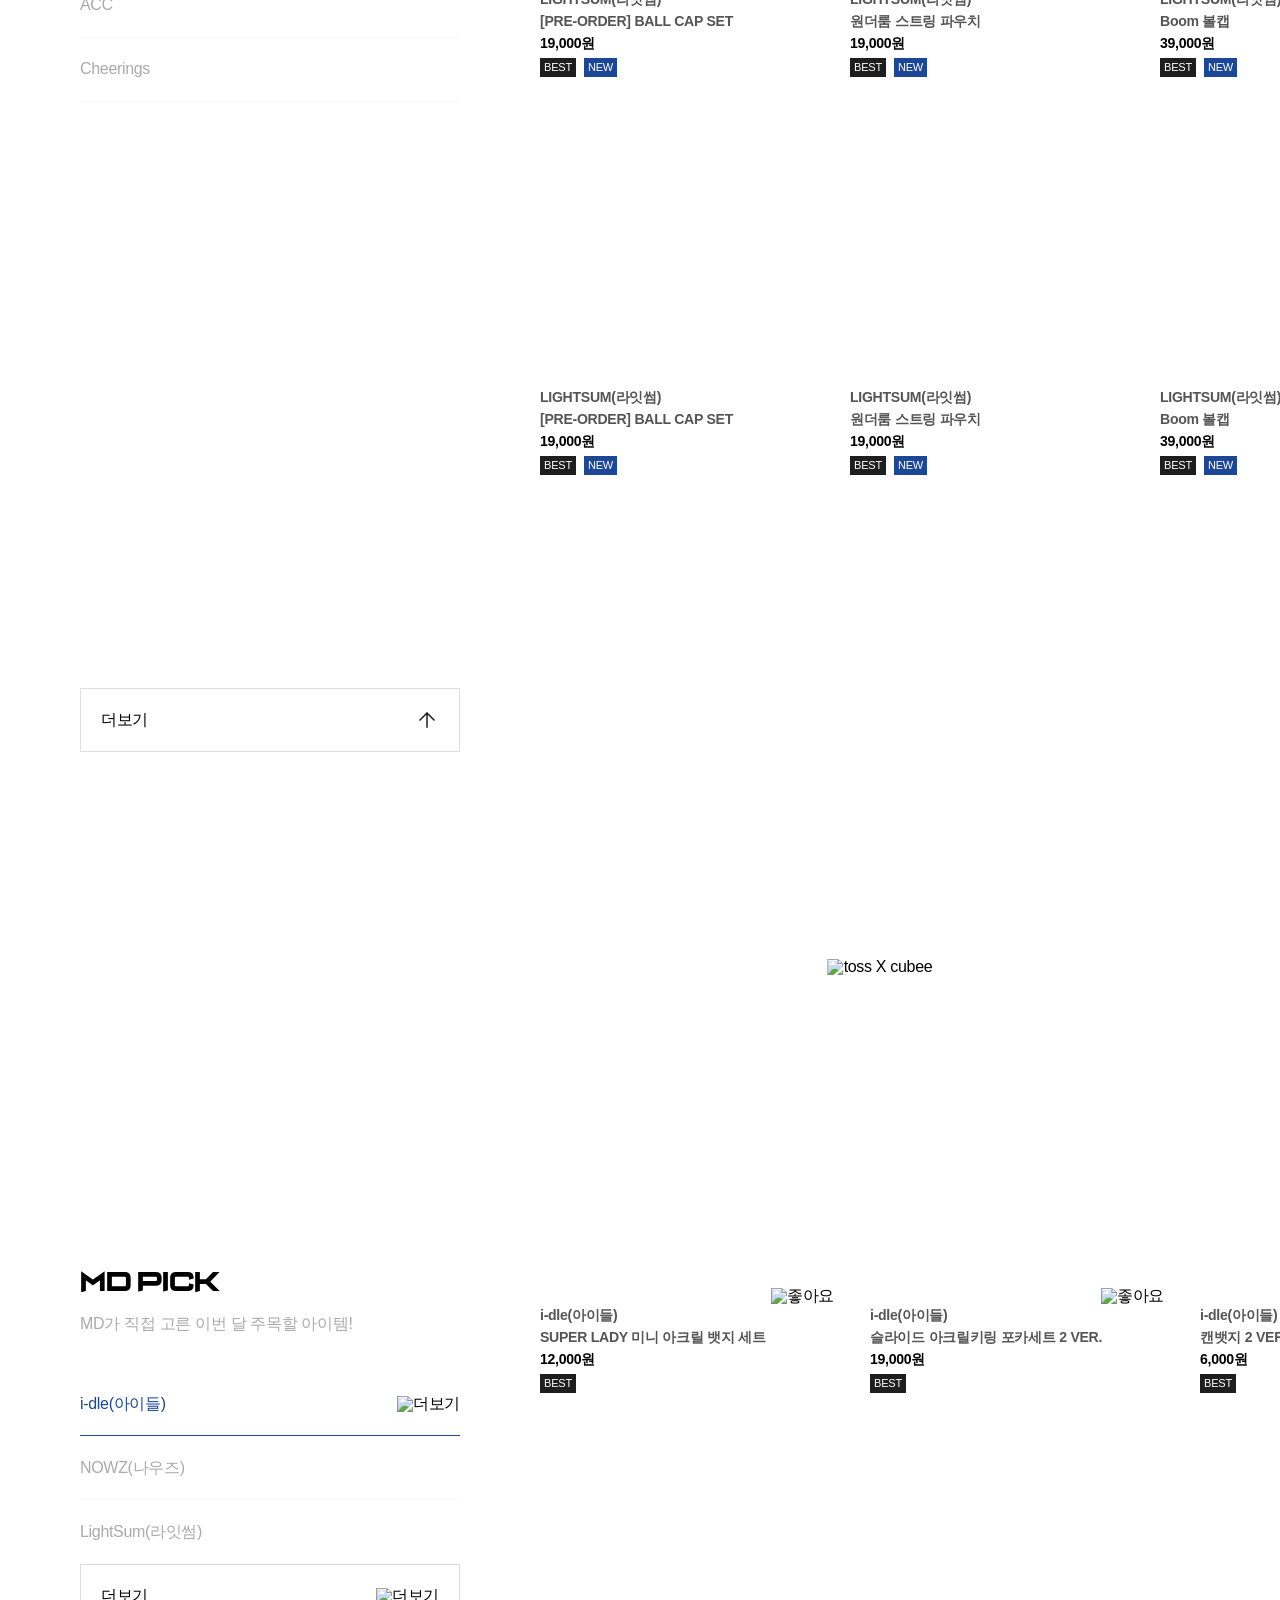
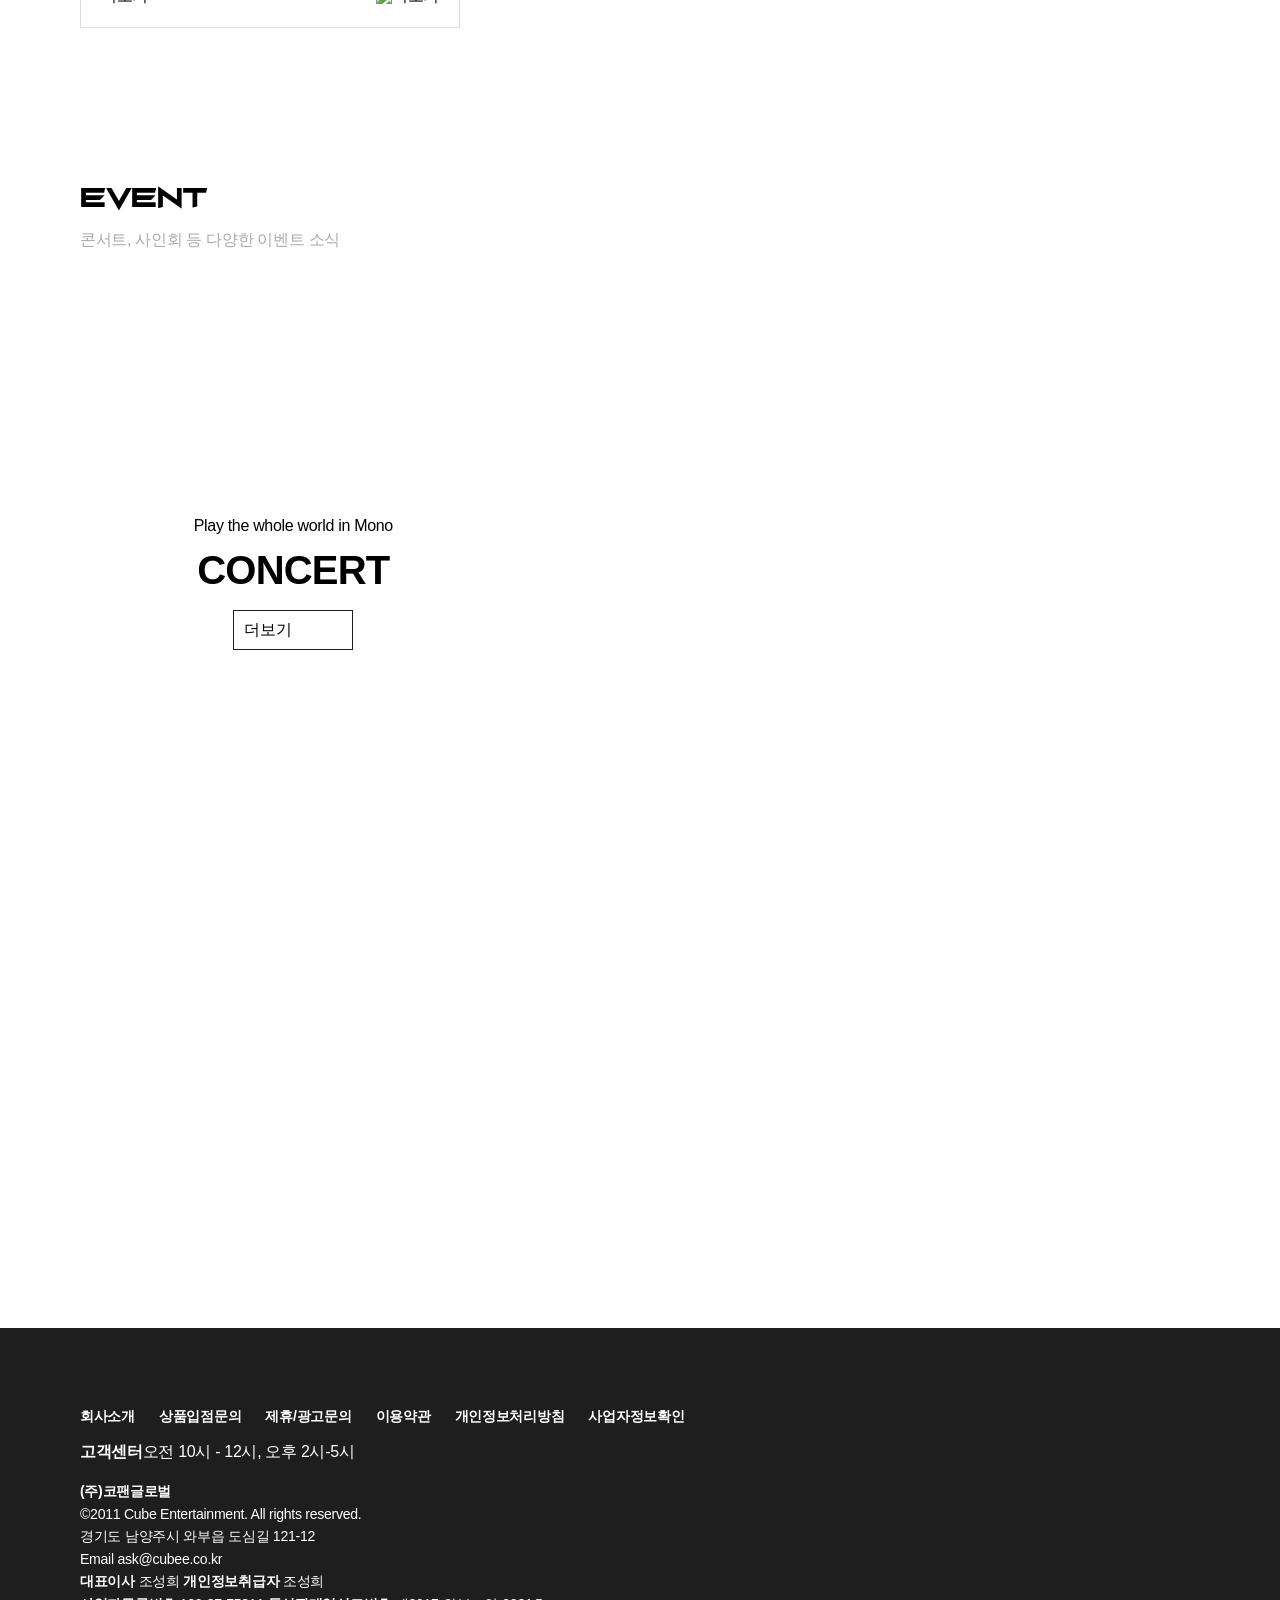
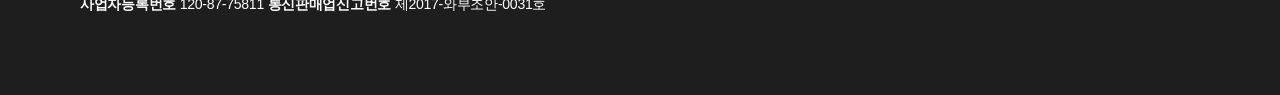
==== commit 6522de97: "cta 추가" ====
--- a/index.html
+++ b/index.html
@@ -1288,6 +1288,16 @@
                 <a href="#" class="logo"><img src="./images/product/cubee.svg" alt="cubee"></a>
             </div>
         </footer>
+        <!-- 플로팅 CTA -->
+        <div class="floating_cta">
+            <a href="#" class="cta_history">
+                <img src="./images/common/history.svg" alt="최근 본 상품">
+            </a>
+            <span></span>
+            <a href="#" class="cta_chat">
+                <img src="./images/common/chat.svg" alt="고객센터">
+            </a>
+        </div>
     </div>
 </body>
 </html>
--- a/styles/common.css
+++ b/styles/common.css
@@ -183,3 +183,18 @@
     color: #fff; background-color: #1e1e1e;
 }
 #wrap main .container .contents .item .swiper .swiper-wrapper .swiper-slide .item_info .info .badge span:last-child {background-color: #1C4797; margin-left: 8px;}
+/* ========================================================================cta */
+.floating_cta {
+    position: fixed; right: 20px; bottom: 100px;
+    display: flex; flex-flow: column nowrap;
+    z-index: 999;
+    border: 1px solid #eee;
+}
+.floating_cta a {
+    display: flex; align-items: center; justify-content: center;
+    width: 48px; height: 48px;
+    background: rgba(255,255,255,0.8);
+    
+}
+.floating_cta a img {width: 24px; height: 24px;}
+.floating_cta span {height: 1px; width: 100%; background: #eee; }
